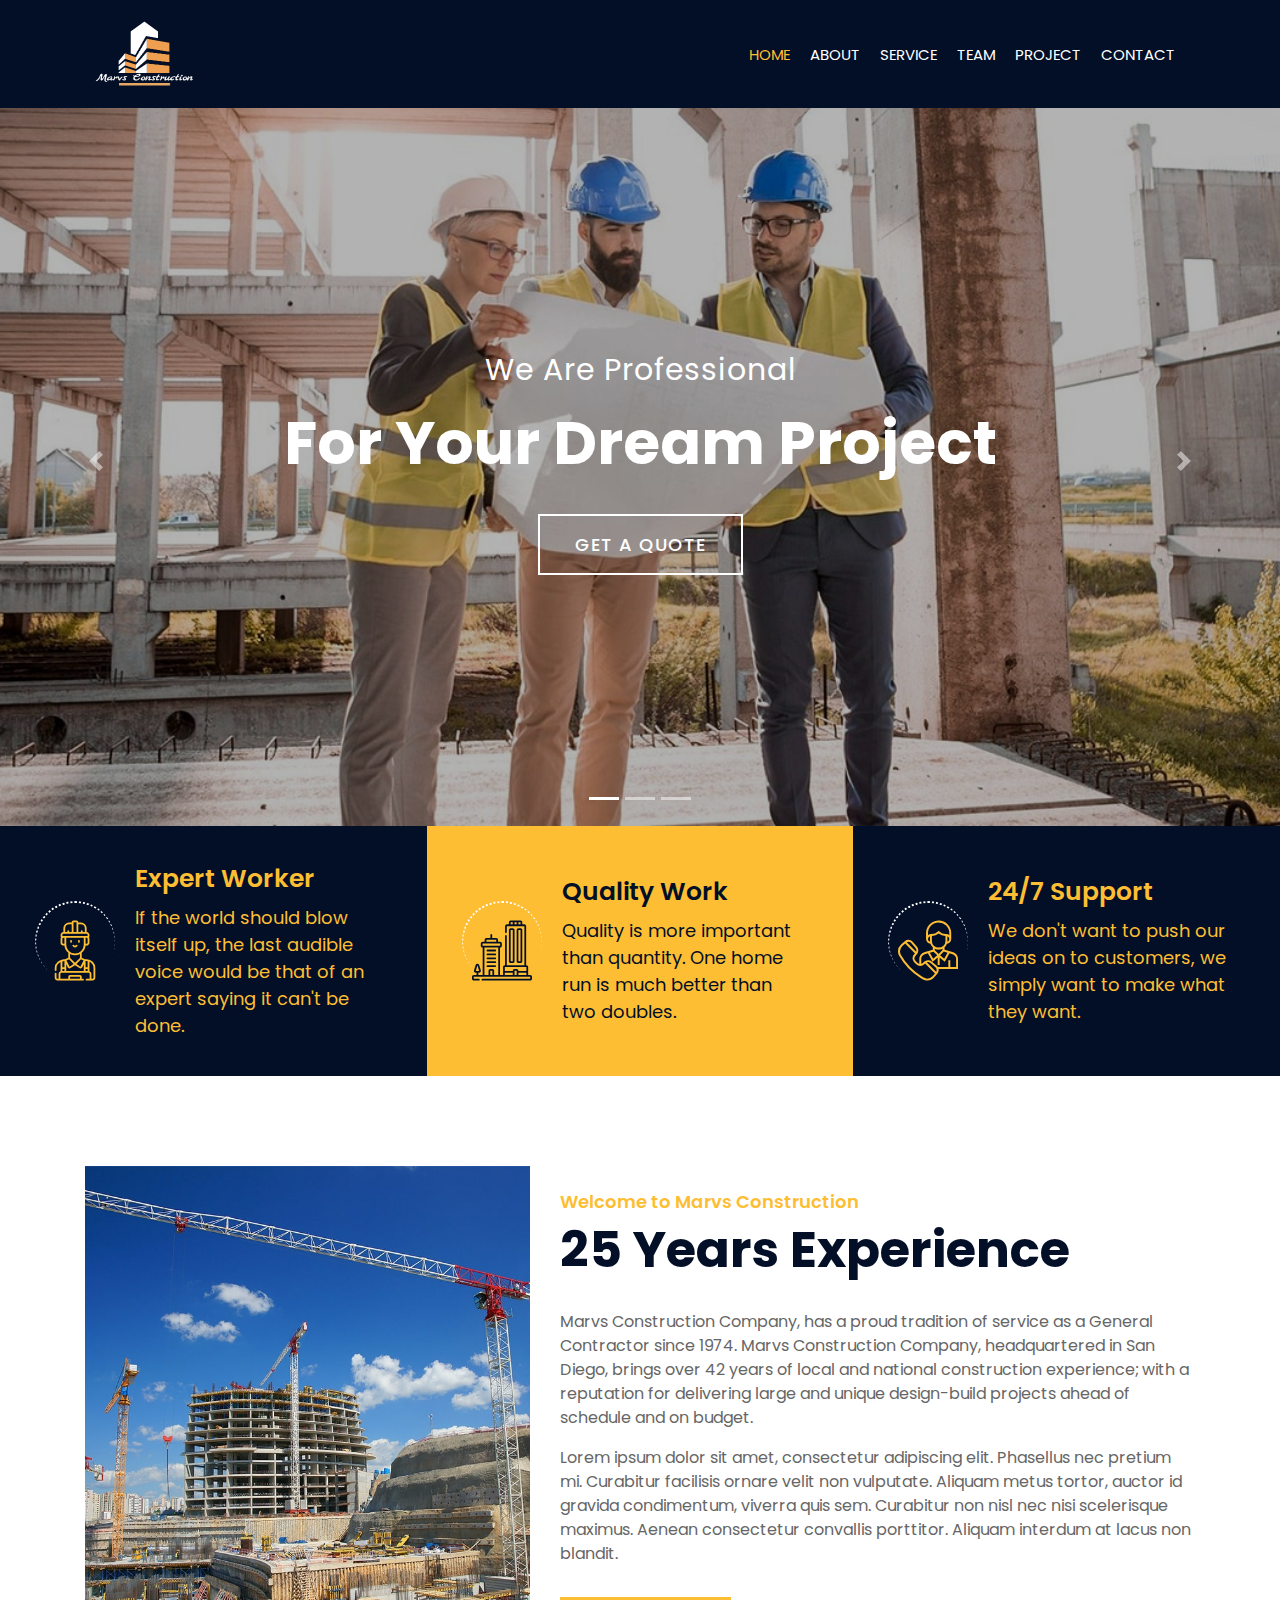
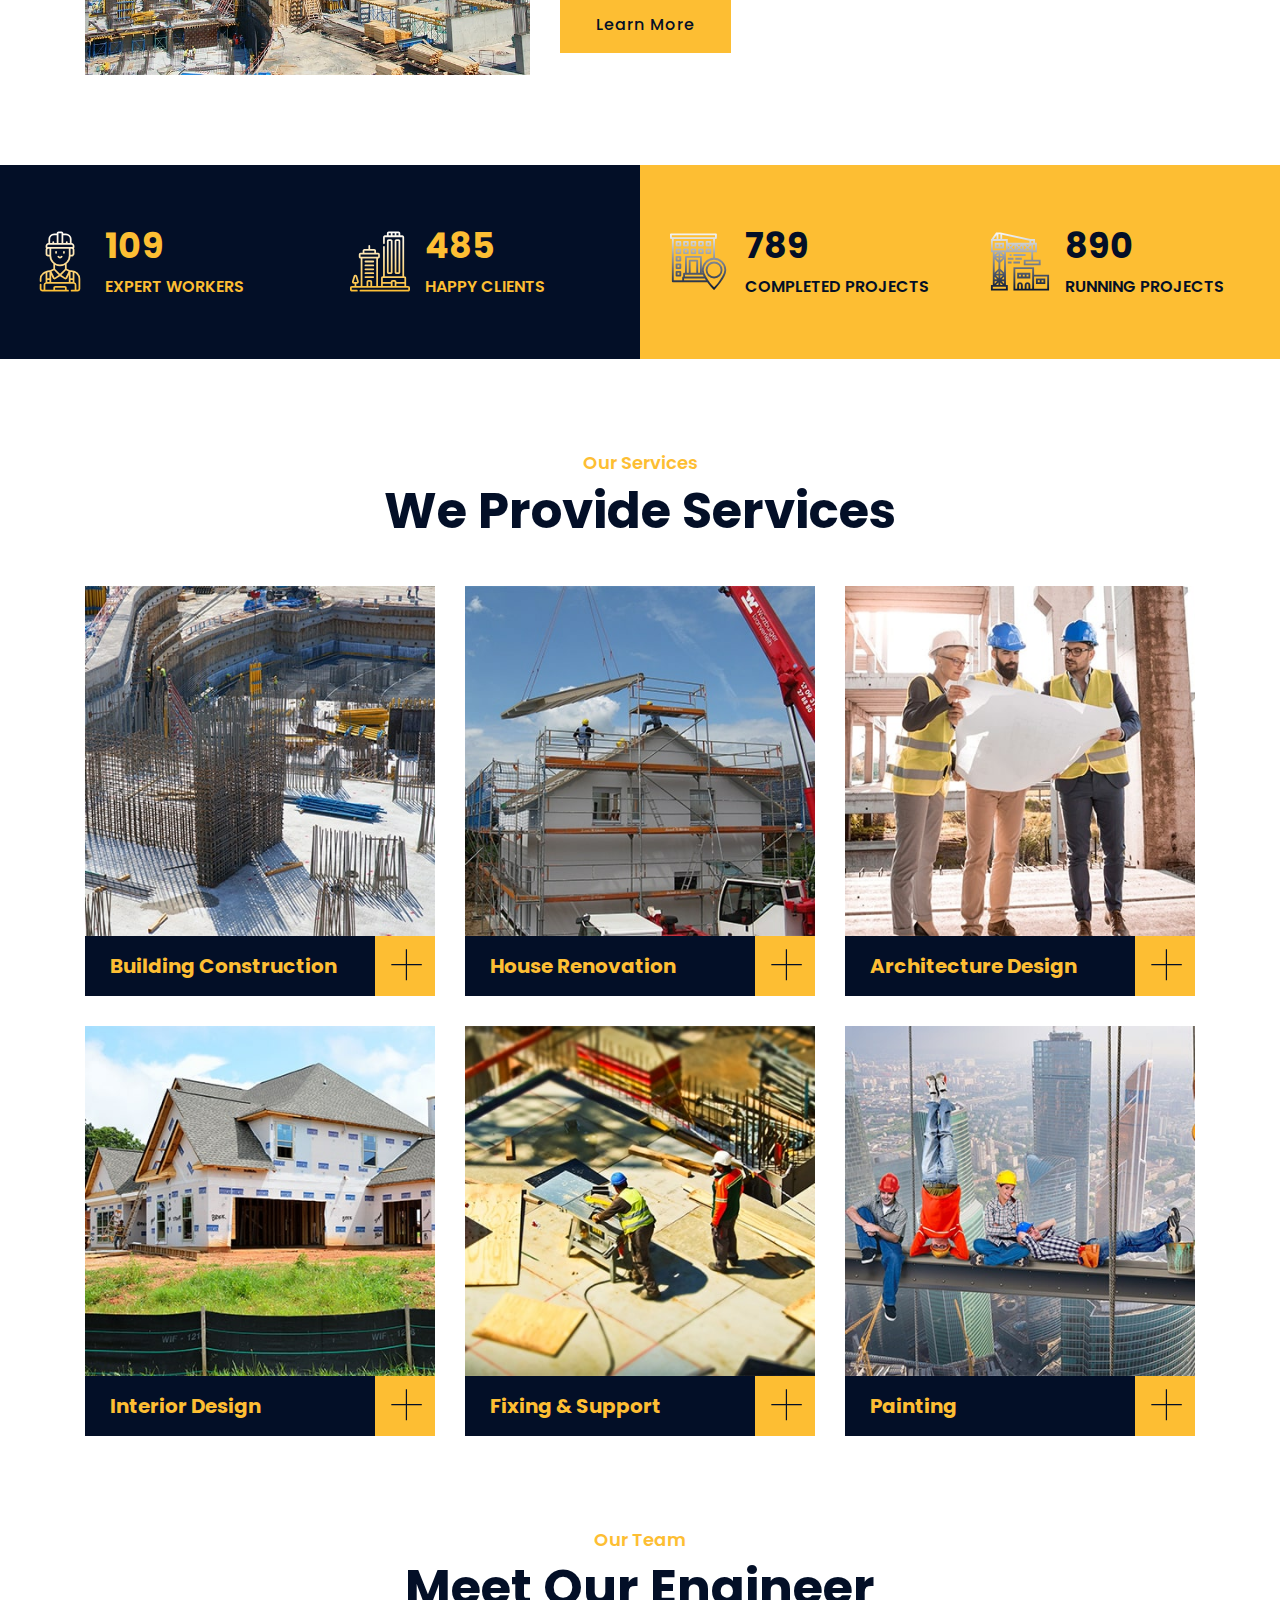
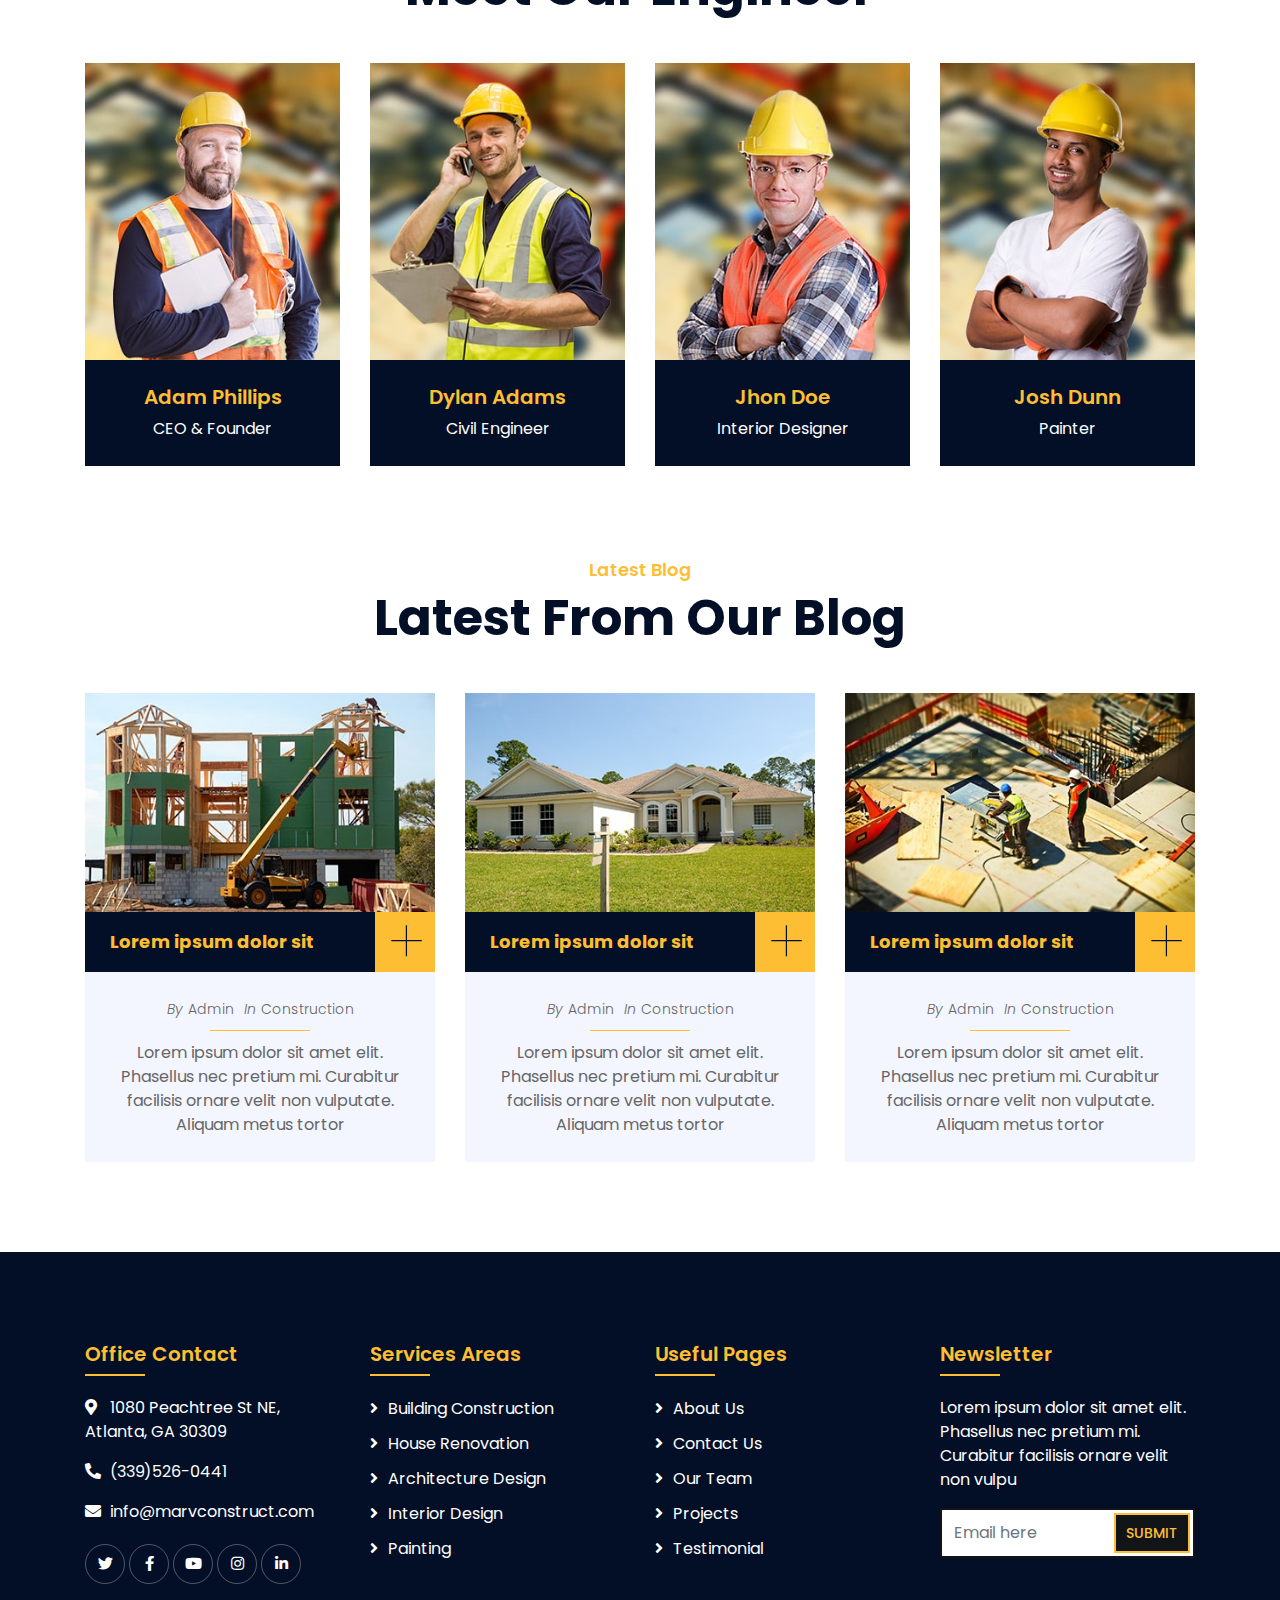
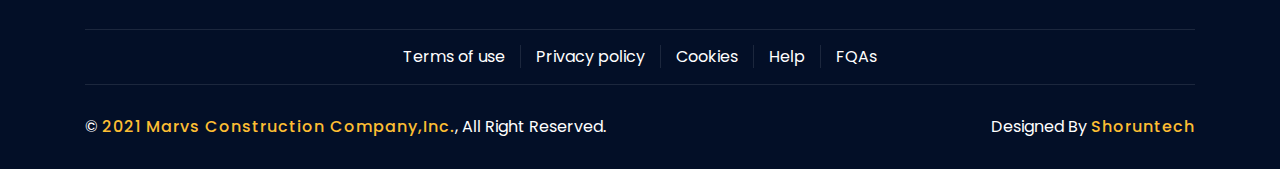
==== index.html @ 127105c5 "Update index.html" ====
<!DOCTYPE html>
<html lang="en">
    <head>
        <meta charset="utf-8">
        <title>Builderz - Construction </title>
        <meta content="width=device-width, initial-scale=1.0" name="viewport">
        <meta content="Construction Company Website Template" name="keywords">
        <meta content="Construction Company Website Template" name="description">

        <!-- Favicon -->
        <link href="img/favicon.ico" rel="icon">

        <!-- Google Font -->
        <link href="https://fonts.googleapis.com/css2?family=Poppins:wght@100;200;300;400;500;600;700;800;900&display=swap" rel="stylesheet">

        <!-- CSS Libraries -->
        <link href="https://stackpath.bootstrapcdn.com/bootstrap/4.4.1/css/bootstrap.min.css" rel="stylesheet">
        <link href="https://cdnjs.cloudflare.com/ajax/libs/font-awesome/5.10.0/css/all.min.css" rel="stylesheet">
        <link href="lib/flaticon/font/flaticon.css" rel="stylesheet"> 
        <link href="lib/animate/animate.min.css" rel="stylesheet">
        <link href="lib/owlcarousel/assets/owl.carousel.min.css" rel="stylesheet">
        <link href="lib/lightbox/css/lightbox.min.css" rel="stylesheet">
        <link href="lib/slick/slick.css" rel="stylesheet">
        <link href="lib/slick/slick-theme.css" rel="stylesheet">

        <!-- Template Stylesheet -->
        <link href="css/style.css" rel="stylesheet">
    </head>

    <body>
        <div class="wrapper">
            <!-- Top Bar Start -->
           
            <!-- Top Bar End -->

            <!-- Nav Bar Start -->
            <div class="nav-bar">
                <div class="container-fluid">
                    <nav class="navbar navbar-expand-lg bg-dark navbar-dark">
                        <div class="logo">
                            <a href="index.html">
                                
                                <img src="img/marv131.png" width="100" height="68" alt="Company logo" />
                            
                            </a>
                        </div>
                        <button type="button" class="navbar-toggler" data-toggle="collapse" data-target="#navbarCollapse">
                            <span class="navbar-toggler-icon"></span>
                        </button>

                        <div class="collapse navbar-collapse justify-content-between" id="navbarCollapse">
                            <div class="navbar-nav ml-auto">
                                <a href="index.html" class="nav-item nav-link active">Home</a>
                                <a href="about.html" class="nav-item nav-link">About</a>
                                <a href="service.html" class="nav-item nav-link">Service</a>
                                <a href="team.html" class="nav-item nav-link">Team</a>
                                <a href="portfolio.html" class="nav-item nav-link">Project</a>
                               
                                <a href="contact.html" class="nav-item nav-link">Contact</a>
                            </div>
                            
                        </div>
                    </nav>
                </div>
            </div>
            <!-- Nav Bar End -->

<br>
<br>
<br>
<br>
            <!-- Carousel Start -->
            <div id="carousel" class="carousel slide" data-ride="carousel">
                <ol class="carousel-indicators">
                    <li data-target="#carousel" data-slide-to="0" class="active"></li>
                    <li data-target="#carousel" data-slide-to="1"></li>
                    <li data-target="#carousel" data-slide-to="2"></li>
                </ol>
                <div class="carousel-inner">
                    <div class="carousel-item active">
                        <img src="img/carousel-1.jpg" alt="Carousel Image">
                        <div class="carousel-caption">
                            <p class="animated fadeInRight">We Are Professional</p>
                            <h1 class="animated fadeInLeft">For Your Dream Project</h1>
                            <a class="btn animated fadeInUp" href="https://htmlcodex.com/construction-company-website-template">Get A Quote</a>
                        </div>
                    </div>

                    <div class="carousel-item">
                        <img src="img/carousel-2.jpg" alt="Carousel Image">
                        <div class="carousel-caption">
                            <p class="animated fadeInRight">Professional Builder</p>
                            <h1 class="animated fadeInLeft">We Build Your Home</h1>
                            <a class="btn animated fadeInUp" href="https://htmlcodex.com/construction-company-website-template">Get A Quote</a>
                        </div>
                    </div>

                    <div class="carousel-item">
                        <img src="img/carousel-3.jpg" alt="Carousel Image">
                        <div class="carousel-caption">
                            <p class="animated fadeInRight">We Are Trusted</p>
                            <h1 class="animated fadeInLeft">For Your Dream Home</h1>
                            <a class="btn animated fadeInUp" href="https://htmlcodex.com/construction-company-website-template">Get A Quote</a>
                        </div>
                    </div>
                </div>

                <a class="carousel-control-prev" href="#carousel" role="button" data-slide="prev">
                    <span class="carousel-control-prev-icon" aria-hidden="true"></span>
                    <span class="sr-only">Previous</span>
                </a>
                <a class="carousel-control-next" href="#carousel" role="button" data-slide="next">
                    <span class="carousel-control-next-icon" aria-hidden="true"></span>
                    <span class="sr-only">Next</span>
                </a>
            </div>
            <!-- Carousel End -->


            <!-- Feature Start-->
            <div class="feature wow fadeInUp" data-wow-delay="0.1s">
                <div class="container-fluid">
                    <div class="row align-items-center">
                        <div class="col-lg-4 col-md-12">
                            <div class="feature-item">
                                <div class="feature-icon">
                                    <i class="flaticon-worker"></i>
                                </div>
                                <div class="feature-text">
                                    <h3>Expert Worker</h3>
                                    <p>If the world should blow itself up, the last audible voice would be that of an expert saying it can't be done.</p>
                                </div>
                            </div>
                        </div>
                        <div class="col-lg-4 col-md-12">
                            <div class="feature-item">
                                <div class="feature-icon">
                                    <i class="flaticon-building"></i>
                                </div>
                                <div class="feature-text">
                                    <h3>Quality Work</h3>
                                    <p>Quality is more important than quantity. One home run is much better than two doubles.</p>
                                </div>
                            </div>
                        </div>
                        <div class="col-lg-4 col-md-12">
                            <div class="feature-item">
                                <div class="feature-icon">
                                    <i class="flaticon-call"></i>
                                </div>
                                <div class="feature-text">
                                    <h3>24/7 Support</h3>
                                    <p>We don't want to push our ideas on to customers, we simply want to make what they want.</p>
                                </div>
                            </div>
                        </div>
                    </div>
                </div>
            </div>
            <!-- Feature End-->


            <!-- About Start -->
            <div class="about wow fadeInUp" data-wow-delay="0.1s">
                <div class="container">
                    <div class="row align-items-center">
                        <div class="col-lg-5 col-md-6">
                            <div class="about-img">
                                <img src="img/about.jpg" alt="Image">
                            </div>
                        </div>
                        <div class="col-lg-7 col-md-6">
                            <div class="section-header text-left">
                                <p>Welcome to Marvs Construction</p>
                                <h2>25 Years Experience</h2>
                            </div>
                            <div class="about-text">
                                <p>
                                    Marvs Construction Company, has a proud tradition of service as a General Contractor since 1974.
                                    Marvs Construction Company, headquartered in San Diego, brings over 42 years of local and national construction experience; 
                                    with a reputation for delivering large and unique design-build projects ahead of schedule and on budget. 
                                    
                                </p>
                                <p>
                                    Lorem ipsum dolor sit amet, consectetur adipiscing elit. Phasellus nec pretium mi. Curabitur facilisis ornare velit non vulputate. Aliquam metus tortor, auctor id gravida condimentum, viverra quis sem. Curabitur non nisl nec nisi scelerisque maximus. Aenean consectetur convallis porttitor. Aliquam interdum at lacus non blandit.
                                </p>
                                <a class="btn" href="">Learn More</a>
                            </div>
                        </div>
                    </div>
                </div>
            </div>
            <!-- About End -->


            <!-- Fact Start -->
            <div class="fact">
                <div class="container-fluid">
                    <div class="row counters">
                        <div class="col-md-6 fact-left wow slideInLeft">
                            <div class="row">
                                <div class="col-6">
                                    <div class="fact-icon">
                                        <i class="flaticon-worker"></i>
                                    </div>
                                    <div class="fact-text">
                                        <h2 data-toggle="counter-up">109</h2>
                                        <p>Expert Workers</p>
                                    </div>
                                </div>
                                <div class="col-6">
                                    <div class="fact-icon">
                                        <i class="flaticon-building"></i>
                                    </div>
                                    <div class="fact-text">
                                        <h2 data-toggle="counter-up">485</h2>
                                        <p>Happy Clients</p>
                                    </div>
                                </div>
                            </div>
                        </div>
                        <div class="col-md-6 fact-right wow slideInRight">
                            <div class="row">
                                <div class="col-6">
                                    <div class="fact-icon">
                                        <i class="flaticon-address"></i>
                                    </div>
                                    <div class="fact-text">
                                        <h2 data-toggle="counter-up">789</h2>
                                        <p>Completed Projects</p>
                                    </div>
                                </div>
                                <div class="col-6">
                                    <div class="fact-icon">
                                        <i class="flaticon-crane"></i>
                                    </div>
                                    <div class="fact-text">
                                        <h2 data-toggle="counter-up">890</h2>
                                        <p>Running Projects</p>
                                    </div>
                                </div>
                            </div>
                        </div>
                    </div>
                </div>
            </div>
            <!-- Fact End -->



            <!-- Service Start -->
            <div class="service">
                <div class="container">
                    <div class="section-header text-center">
                        <p>Our Services</p>
                        <h2>We Provide Services</h2>
                    </div>
                    <div class="row">
                        <div class="col-lg-4 col-md-6 wow fadeInUp" data-wow-delay="0.1s">
                            <div class="service-item">
                                <div class="service-img">
                                    <img src="img/service-1.jpg" alt="Image">
                                    <div class="service-overlay">
                                        <p>
                                            Every great building once begun as a building plan. That means, sitting in that building plan on the table is a mighty structure not yet seen. It is the same with dreams.
                                        </p>
                                    </div>
                                </div>
                                <div class="service-text">
                                    <h3>Building Construction</h3>
                                    <a class="btn" href="img/service-1.jpg" data-lightbox="service">+</a>
                                </div>
                            </div>
                        </div>
                        <div class="col-lg-4 col-md-6 wow fadeInUp" data-wow-delay="0.2s">
                            <div class="service-item">
                                <div class="service-img">
                                    <img src="img/service-2.jpg" alt="Image">
                                    <div class="service-overlay">
                                        <p>
                                            The care and maintenance you invest here will give a favorable impression for the level of maintenance in the rest of your home. A good rule of thumb: keep your yard as clean as if it was another room in your house.
                                        </p>
                                    </div>
                                </div>
                                <div class="service-text">
                                    <h3>House Renovation</h3>
                                    <a class="btn" href="img/service-2.jpg" data-lightbox="service">+</a>
                                </div>
                            </div>
                        </div>
                        <div class="col-lg-4 col-md-6 wow fadeInUp" data-wow-delay="0.3s">
                            <div class="service-item">
                                <div class="service-img">
                                    <img src="img/service-3.jpg" alt="Image">
                                    <div class="service-overlay">
                                        <p>
                                            The limits of architecture are its strength. Its inability to give form to a transient idea. Its inevitable tendency to stabilize, is the latent power of architecture.  
                                        </p>
                                    </div>
                                </div>
                                <div class="service-text">
                                    <h3>Architecture Design</h3>
                                    <a class="btn" href="img/service-3.jpg" data-lightbox="service">+</a>
                                </div>
                            </div>
                        </div>
                        <div class="col-lg-4 col-md-6 wow fadeInUp" data-wow-delay="0.4s">
                            <div class="service-item">
                                <div class="service-img">
                                    <img src="img/service-4.jpg" alt="Image">
                                    <div class="service-overlay">
                                        <p>
                                            For a house to be successful, the objects in it must communicate with one another, respond and balance one another 
                                        </p>
                                    </div>
                                </div>
                                <div class="service-text">
                                    <h3>Interior Design</h3>
                                    <a class="btn" href="img/service-4.jpg" data-lightbox="service">+</a>
                                </div>
                            </div>
                        </div>
                        <div class="col-lg-4 col-md-6 wow fadeInUp" data-wow-delay="0.5s">
                            <div class="service-item">
                                <div class="service-img">
                                    <img src="img/service-5.jpg" alt="Image">
                                    <div class="service-overlay">
                                        <p>
                                            You can dream, create, design, and build the most wonderful place in the world. But it requires people to make the dream a reality.  
                                        </p>
                                    </div>
                                </div>
                                <div class="service-text">
                                    <h3>Fixing & Support</h3>
                                    <a class="btn" href="img/service-5.jpg" data-lightbox="service">+</a>
                                </div>
                            </div>
                        </div>
                        <div class="col-lg-4 col-md-6 wow fadeInUp" data-wow-delay="0.6s">
                            <div class="service-item">
                                <div class="service-img">
                                    <img src="img/service-6.jpg" alt="Image">
                                    <div class="service-overlay">
                                        <p>
                                            Every now and then one paints a picture that seems to have opened a door and serves as a stepping stone to other things.
                                        </p>
                                    </div>
                                </div>
                                <div class="service-text">
                                    <h3>Painting</h3>
                                    <a class="btn" href="img/service-6.jpg" data-lightbox="service">+</a>
                                </div>
                            </div>
                        </div>
                    </div>
                </div>
            </div>
            <!-- Service End -->

           


            <!-- Team Start -->
            <div class="team">
                <div class="container">
                    <div class="section-header text-center">
                        <p>Our Team</p>
                        <h2>Meet Our Engineer</h2>
                    </div>
                    <div class="row">
                        <div class="col-lg-3 col-md-6 wow fadeInUp" data-wow-delay="0.1s">
                            <div class="team-item">
                                <div class="team-img">
                                    <img src="img/team-1.jpg" alt="Team Image">
                                </div>
                                <div class="team-text">
                                    <h2>Adam Phillips</h2>
                                    <p>CEO & Founder</p>
                                </div>
                               
                            </div>
                        </div>
                        <div class="col-lg-3 col-md-6 wow fadeInUp" data-wow-delay="0.2s">
                            <div class="team-item">
                                <div class="team-img">
                                    <img src="img/team-2.jpg" alt="Team Image">
                                </div>
                                <div class="team-text">
                                    <h2>Dylan Adams</h2>
                                    <p>Civil Engineer</p>
                                </div>
                               
                            </div>
                        </div>
                        <div class="col-lg-3 col-md-6 wow fadeInUp" data-wow-delay="0.3s">
                            <div class="team-item">
                                <div class="team-img">
                                    <img src="img/team-3.jpg" alt="Team Image">
                                </div>
                                <div class="team-text">
                                    <h2>Jhon Doe</h2>
                                    <p>Interior Designer</p>
                                </div>
                               
                            </div>
                        </div>
                        <div class="col-lg-3 col-md-6 wow fadeInUp" data-wow-delay="0.4s">
                            <div class="team-item">
                                <div class="team-img">
                                    <img src="img/team-4.jpg" alt="Team Image">
                                </div>
                                <div class="team-text">
                                    <h2>Josh Dunn</h2>
                                    <p>Painter</p>
                                </div>
                               
                            </div>
                        </div>
                    </div>
                </div>
            </div>
            <!-- Team End -->
            

           




            <!-- Blog Start -->
            <div class="blog">
                <div class="container">
                    <div class="section-header text-center">
                        <p>Latest Blog</p>
                        <h2>Latest From Our Blog</h2>
                    </div>
                    <div class="row">
                        <div class="col-lg-4 col-md-6 wow fadeInUp" data-wow-delay="0.2s">
                            <div class="blog-item">
                                <div class="blog-img">
                                    <img src="img/blog-1.jpg" alt="Image">
                                </div>
                                <div class="blog-title">
                                    <h3>Lorem ipsum dolor sit</h3>
                                    <a class="btn" href="">+</a>
                                </div>
                                <div class="blog-meta">
                                    <p>By<a href="">Admin</a></p>
                                    <p>In<a href="">Construction</a></p>
                                </div>
                                <div class="blog-text">
                                    <p>
                                        Lorem ipsum dolor sit amet elit. Phasellus nec pretium mi. Curabitur facilisis ornare velit non vulputate. Aliquam metus tortor
                                    </p>
                                </div>
                            </div>
                        </div>
                        <div class="col-lg-4 col-md-6 wow fadeInUp">
                            <div class="blog-item">
                                <div class="blog-img">
                                    <img src="img/blog-2.jpg" alt="Image">
                                </div>
                                <div class="blog-title">
                                    <h3>Lorem ipsum dolor sit</h3>
                                    <a class="btn" href="">+</a>
                                </div>
                                <div class="blog-meta">
                                    <p>By<a href="">Admin</a></p>
                                    <p>In<a href="">Construction</a></p>
                                </div>
                                <div class="blog-text">
                                    <p>
                                        Lorem ipsum dolor sit amet elit. Phasellus nec pretium mi. Curabitur facilisis ornare velit non vulputate. Aliquam metus tortor
                                    </p>
                                </div>
                            </div>
                        </div>
                        <div class="col-lg-4 col-md-6 wow fadeInUp" data-wow-delay="0.2s">
                            <div class="blog-item">
                                <div class="blog-img">
                                    <img src="img/blog-3.jpg" alt="Image">
                                </div>
                                <div class="blog-title">
                                    <h3>Lorem ipsum dolor sit</h3>
                                    <a class="btn" href="">+</a>
                                </div>
                                <div class="blog-meta">
                                    <p>By<a href="">Admin</a></p>
                                    <p>In<a href="">Construction</a></p>
                                </div>
                                <div class="blog-text">
                                    <p>
                                        Lorem ipsum dolor sit amet elit. Phasellus nec pretium mi. Curabitur facilisis ornare velit non vulputate. Aliquam metus tortor
                                    </p>
                                </div>
                            </div>
                        </div>
                    </div>
                </div>
            </div>
            <!-- Blog End -->


            <!-- Footer Start -->
            <div class="footer wow fadeIn" data-wow-delay="0.3s">
                <div class="container">
                    <div class="row">
                        <div class="col-md-6 col-lg-3">
                            <div class="footer-contact">
                                <h2>Office Contact</h2>
                                <p><i class="fa fa-map-marker-alt"></i>1080 Peachtree St NE, Atlanta, GA 30309</p>
                                <p><i class="fa fa-phone-alt"></i>(339)526-0441</p>
                                <p><i class="fa fa-envelope"></i>info@marvconstruct.com</p>
                                <div class="footer-social">
                                    <a href=""><i class="fab fa-twitter"></i></a>
                                    <a href=""><i class="fab fa-facebook-f"></i></a>
                                    <a href=""><i class="fab fa-youtube"></i></a>
                                    <a href=""><i class="fab fa-instagram"></i></a>
                                    <a href=""><i class="fab fa-linkedin-in"></i></a>
                                </div>
                            </div>
                        </div>
                        <div class="col-md-6 col-lg-3">
                            <div class="footer-link">
                                <h2>Services Areas</h2>
                                <a href="">Building Construction</a>
                                <a href="">House Renovation</a>
                                <a href="">Architecture Design</a>
                                <a href="">Interior Design</a>
                                <a href="">Painting</a>
                            </div>
                        </div>
                        <div class="col-md-6 col-lg-3">
                            <div class="footer-link">
                                <h2>Useful Pages</h2>
                                <a href="">About Us</a>
                                <a href="">Contact Us</a>
                                <a href="">Our Team</a>
                                <a href="">Projects</a>
                                <a href="">Testimonial</a>
                            </div>
                        </div>
                        <div class="col-md-6 col-lg-3">
                            <div class="newsletter">
                                <h2>Newsletter</h2>
                                <p>
                                    Lorem ipsum dolor sit amet elit. Phasellus nec pretium mi. Curabitur facilisis ornare velit non vulpu
                                </p>
                                <div class="form">
                                    <input class="form-control" placeholder="Email here">
                                    <button class="btn">Submit</button>
                                </div>
                            </div>
                        </div>
                    </div>
                </div>
                <div class="container footer-menu">
                    <div class="f-menu">
                        <a href="">Terms of use</a>
                        <a href="">Privacy policy</a>
                        <a href="">Cookies</a>
                        <a href="">Help</a>
                        <a href="">FQAs</a>
                    </div>
                </div>
                <div class="container copyright">
                    <div class="row">
                        <div class="col-md-6">
                            <p>&copy; <a href="#"> 2021 Marvs Construction Company,Inc.</a>, All Right Reserved.</p>
                        </div>
                        <div class="col-md-6">
                            <p>Designed By <a href="https://htmlcodex.com">Shoruntech</a></p>
                        </div>
                    </div>
                </div>
            </div>
            <!-- Footer End -->

            <a href="#" class="back-to-top"><i class="fa fa-chevron-up"></i></a>
        </div>

        <!-- JavaScript Libraries -->
        <script src="https://code.jquery.com/jquery-3.4.1.min.js"></script>
        <script src="https://stackpath.bootstrapcdn.com/bootstrap/4.4.1/js/bootstrap.bundle.min.js"></script>
        <script src="lib/easing/easing.min.js"></script>
        <script src="lib/wow/wow.min.js"></script>
        <script src="lib/owlcarousel/owl.carousel.min.js"></script>
        <script src="lib/isotope/isotope.pkgd.min.js"></script>
        <script src="lib/lightbox/js/lightbox.min.js"></script>
        <script src="lib/waypoints/waypoints.min.js"></script>
        <script src="lib/counterup/counterup.min.js"></script>
        <script src="lib/slick/slick.min.js"></script>

        <!-- Template Javascript -->
        <script src="js/main.js"></script>
    </body>
</html>
---- lib/flaticon/font/flaticon.css ----
/*
  	Flaticon icon font: Flaticon
  	Creation date: 23/08/2020 07:24
  	*/

@font-face {
  font-family: "Flaticon";
  src: url("./Flaticon.eot");
  src: url("./Flaticon.eot?#iefix") format("embedded-opentype"),
       url("./Flaticon.woff2") format("woff2"),
       url("./Flaticon.woff") format("woff"),
       url("./Flaticon.ttf") format("truetype"),
       url("./Flaticon.svg#Flaticon") format("svg");
  font-weight: normal;
  font-style: normal;
}

@media screen and (-webkit-min-device-pixel-ratio:0) {
  @font-face {
    font-family: "Flaticon";
    src: url("./Flaticon.svg#Flaticon") format("svg");
  }
}

[class^="flaticon-"]:before, [class*=" flaticon-"]:before,
[class^="flaticon-"]:after, [class*=" flaticon-"]:after {   
  font-family: Flaticon;
        font-size: 20px;
font-style: normal;
margin-left: 20px;
}

.flaticon-concrete:before { content: "\f100"; }
.flaticon-worker:before { content: "\f101"; }
.flaticon-measure:before { content: "\f102"; }
.flaticon-building:before { content: "\f103"; }
.flaticon-brush:before { content: "\f104"; }
.flaticon-crane:before { content: "\f105"; }
.flaticon-call:before { content: "\f106"; }
.flaticon-calendar:before { content: "\f107"; }
.flaticon-send-mail:before { content: "\f108"; }
.flaticon-address:before { content: "\f109"; }
---- css/style.css ----
/*******************************/
/********* General CSS *********/
/*******************************/
body {
    color: #666666;
    background: #dddddd;
    font-family: 'Poppins', sans-serif;
    font-weight: 400;
}

h1,
h2, 
h3, 
h4,
h5, 
h6 {
    color: #030f27;
}

a {
    color: #666666;
    transition: .3s;
}

a:hover,
a:active,
a:focus {
    color: #fdbe33;
    outline: none;
    text-decoration: none;
}

.btn:focus {
    box-shadow: none;
}

.wrapper {
    position: relative;
    width: 100%;
    max-width: 1366px;
    margin: 0 auto;
    background: #ffffff;
}

.back-to-top {
    position: fixed;
    display: none;
    background: #fdbe33;
    color: #121518;
    width: 44px;
    height: 44px;
    text-align: center;
    line-height: 1;
    font-size: 22px;
    right: 15px;
    bottom: 15px;
    transition: background 0.5s;
    z-index: 9;
}

.back-to-top:hover {
    color: #fdbe33;
    background: #121518;
}

.back-to-top i {
    padding-top: 10px;
}

.btn {
    transition: .3s;
}


/**********************************/
/********** Top Bar CSS ***********/
/**********************************/
.top-bar {
    position: relative;
    height: 90px;
    background: #ffffff;
}

.top-bar .logo {
    padding: 15px 0;
    text-align: left;
    overflow: hidden;
}

.top-bar .logo h1 {
    margin: 0;
    color: #030f27;
    font-size: 60px;
    line-height: 60px;
    font-weight: 700;
}

.top-bar .logo img {
    max-width: 100%;
    max-height: 60px;
}

.top-bar .top-bar-item {
    display: flex;
    align-items: center;
    justify-content: flex-end;
}

.top-bar .top-bar-icon {
    width: 40px;
    display: flex;
    align-items: center;
    justify-content: center;
}

.top-bar .top-bar-icon [class^="flaticon-"]::before {
    margin: 0;
    color: #030f27;
    font-size: 40px;
}

.top-bar .top-bar-text {
    padding-left: 15px;
}

.top-bar .top-bar-text h3 {
    margin: 0 0 5px 0;
    color: #030f27;
    font-size: 16px;
    font-weight: 400;
}

.top-bar .top-bar-text p {
    margin: 0;
    color: #030f27;
    font-size: 13px;
    font-weight: 400;
}

@media (min-width: 992px) {
    .top-bar {
        padding: 0 60px;
    }
}

@media (max-width: 991.98px) {
    .top-bar .logo {
        text-align: center;
    }
}


/**********************************/
/*********** Nav Bar CSS **********/
/**********************************/
.nav-bar {
    top: 0;
	z-index: 500;
	width: 100%;
	position: fixed;
	z-index: 99999;
    background: #030f27;
    transition: .3s;
}

.nav-bar .container-fluid {
    padding: 0;
}

.nav-bar.nav-sticky {
    position: fixed;
    top: 0;
    width: 100%;
    max-width: 1366px;
    box-shadow: 0 2px 5px rgba(0, 0, 0, .3);
    z-index: 999;
}

.nav-bar .navbar {
    height: 100%;
    background: #030f27 !important;
    
}

.navbar-dark .navbar-nav .nav-link,
.navbar-dark .navbar-nav .nav-link:focus,
.navbar-dark .navbar-nav .nav-link:hover,
.navbar-dark .navbar-nav .nav-link.active {
    padding: 10px 10px 8px 10px;
    color: #ffffff;
}

.navbar-dark .navbar-nav .nav-link:hover,
.navbar-dark .navbar-nav .nav-link.active {
    color: #fdbe33;
    transition: none;
}

.nav-bar .dropdown-menu {
    margin-top: 0;
    border: 0;
    border-radius: 0;
    background: #f8f9fa;
}

.nav-bar .btn {
    color: #ffffff;
    border: 2px solid #ffffff;
    border-radius: 0;
}

.nav-bar .btn:hover {
    color: #030f27;
    background: #fdbe33;
    border-color: #fdbe33;
}

@media (min-width: 992px) {
    .nav-bar {
        padding: 0 75px;
    }
    
    .nav-bar.nav-sticky {
        padding: 0;
    }
    
    .nav-bar .navbar {
        padding: 20px;
    }
    
    .nav-bar .navbar-brand {
        display: none;
    }
    
    .nav-bar a.nav-link {
        padding: 8px 15px;
        font-size: 15px;
        text-transform: uppercase;
    }
}

@media (max-width: 991.98px) {
    .nav-bar .navbar {
        padding: 15px;
    }
    
    .nav-bar a.nav-link {
        padding: 5px;
    }
    
    .nav-bar .dropdown-menu {
        box-shadow: none;
    }
    
    .nav-bar .btn {
        display: none;
    }
}


/*******************************/
/******** Carousel CSS *********/
/*******************************/
.carousel {
    position: relative;
    width: 100%;
    height: calc(100vh - 170px);
    min-height: 400px;
    margin: 0 auto;
    text-align: center;
    overflow: hidden;
}

.carousel .carousel-inner,
.carousel .carousel-item {
    position: relative;
    width: 100%;
    height: 100%;
}

.carousel .carousel-item img {
    width: 100%;
    height: 100%;
    object-fit: cover;
}

.carousel .carousel-item::after {
    position: absolute;
    content: "";
    width: 100%;
    height: 100%;
    top: 0;
    left: 0;
    background: rgba(0, 0, 0, .3);
    z-index: 1;
}

.carousel .carousel-caption {
    position: absolute;
    top: 0;
    bottom: 0;
    display: flex;
    align-items: center;
    justify-content: center;
    flex-direction: column;
    height: calc(100vh - 170px);
    min-height: 400px;
}

.carousel .carousel-caption p {
    color: #ffffff;
    font-size: 30px;
    margin-bottom: 15px;
    letter-spacing: 1px;
}

.carousel .carousel-caption h1 {
    color: #ffffff;
    font-size: 60px;
    font-weight: 700;
    margin-bottom: 35px;
}

.carousel .carousel-caption .btn {
    padding: 15px 35px;
    font-size: 18px;
    font-weight: 500;
    letter-spacing: 1px;
    text-transform: uppercase;
    color: #ffffff;
    background: transparent;
    border: 2px solid #ffffff;
    border-radius: 0;
    transition: .3s;
}

.carousel .carousel-caption .btn:hover {
    color: #030f27;
    background: #fdbe33;
    border-color: #fdbe33;
}

@media (max-width: 767.98px) {
    .carousel .carousel-caption h1 {
        font-size: 40px;
        font-weight: 700;
    }
    
    .carousel .carousel-caption p {
        font-size: 20px;
    }
    
    .carousel .carousel-caption .btn {
        padding: 12px 30px;
        font-size: 18px;
        font-weight: 500;
        letter-spacing: 0;
    }
}

@media (max-width: 575.98px) {
    .carousel .carousel-caption h1 {
        font-size: 30px;
        font-weight: 500;
    }
    
    .carousel .carousel-caption p {
        font-size: 16px;
    }
    
    .carousel .carousel-caption .btn {
        padding: 10px 25px;
        font-size: 16px;
        font-weight: 400;
        letter-spacing: 0;
    }
}

.carousel .animated {
    -webkit-animation-duration: 1.5s;
    animation-duration: 1.5s;
}


/*******************************/
/******* Page Header CSS *******/
/*******************************/
.page-header {
    position: relative;
    margin-bottom: 45px;
    padding: 90px 0;
    text-align: center;
    background: #fdbe33;
}

.page-header h2 {
    position: relative;
    color: #030f27;
    font-size: 60px;
    font-weight: 700;
    margin-bottom: 20px;
    padding-bottom: 5px;
}

.page-header h2::after {
    position: absolute;
    content: "";
    width: 100px;
    height: 2px;
    left: calc(50% - 50px);
    bottom: 0;
    background: #030f27;
}

.page-header a {
    position: relative;
    padding: 0 12px;
    font-size: 22px;
    color: #030f27;
}

.page-header a:hover {
    color: #ffffff;
}

.page-header a::after {
    position: absolute;
    content: "/";
    width: 8px;
    height: 8px;
    top: -2px;
    right: -7px;
    text-align: center;
    color: #121518;
}

.page-header a:last-child::after {
    display: none;
}

@media (max-width: 991.98px) {
    .page-header {
        padding: 60px 0;
    }
    
    .page-header h2 {
        font-size: 45px;
    }
    
    .page-header a {
        font-size: 20px;
    }
}

@media (max-width: 767.98px) {
    .page-header {
        padding: 45px 0;
    }
    
    .page-header h2 {
        font-size: 35px;
    }
    
    .page-header a {
        font-size: 18px;
    }
}


/*******************************/
/******* Section Header ********/
/*******************************/
.section-header {
    position: relative;
    width: 100%;
    margin-bottom: 45px;
}

.section-header p {
    color: #fdbe33;
    font-size: 18px;
    font-weight: 600;
    margin-bottom: 5px;
}

.section-header h2 {
    margin: 0;
    position: relative;
    font-size: 50px;
    font-weight: 700;
}

@media (max-width: 767.98px) {
    .section-header h2 {
        font-size: 30px;
    }
}


/*******************************/
/********* Feature CSS *********/
/*******************************/
.feature {
    position: relative;
    margin-bottom: 45px;
}

.feature .col-md-12 {
    background: #030f27;
}
    
.feature .col-md-12:nth-child(2n) {
    color: #030f27;
    background: #fdbe33;
}

.feature .feature-item {
    min-height: 250px;
    padding: 30px;
    display: flex;
    align-items: center;
    justify-content: flex-start;
}

.feature .feature-icon {
    position: relative;
    width: 60px;
    display: flex;
    align-items: center;
    justify-content: center;
}

.feature .feature-icon::before {
    position: absolute;
    content: "";
    width: 80px;
    height: 80px;
    top: -20px;
    left: -10px;
    border: 2px dotted #ffffff;
    border-radius: 60px;
    z-index: 1;
}

.feature .feature-icon::after {
    position: absolute;
    content: "";
    width: 79px;
    height: 79px;
    top: -18px;
    left: -9px;
    background: #030f27;
    border-radius: 60px;
    z-index: 2;
}

.feature .col-md-12:nth-child(2n) .feature-icon::after {
    background: #fdbe33;
}

.feature .feature-icon [class^="flaticon-"]::before {
    position: relative;
    margin: 0;
    color: #fdbe33;
    font-size: 60px;
    line-height: 60px;
    z-index: 3;
}

.feature .feature-text {
    padding-left: 30px;
}

.feature .feature-text h3 {
    margin: 0 0 10px 0;
    color: #fdbe33;
    font-size: 25px;
    font-weight: 600;
}

.feature .feature-text p {
    margin: 0;
    color: #fdbe33;
    font-size: 18px;
    font-weight: 400;
}

.feature .col-md-12:nth-child(2n) [class^="flaticon-"]::before,
.feature .col-md-12:nth-child(2n) h3,
.feature .col-md-12:nth-child(2n) p {
    color: #030f27;
}


/*******************************/
/********** About CSS **********/
/*******************************/
.about {
    position: relative;
    width: 100%;
    padding: 45px 0;
}

.about .section-header {
    margin-bottom: 30px;
}

.about .about-img {
    position: relative;
    height: 100%;
}

.about .about-img img {
    width: 100%;
    height: 100%;
    object-fit: cover;
}

.about .about-text p {
    font-size: 16px;
}

.about .about-text a.btn {
    position: relative;
    margin-top: 15px;
    padding: 15px 35px;
    font-size: 16px;
    font-weight: 500;
    letter-spacing: 1px;
    color: #030f27;
    border-radius: 0;
    background: #fdbe33;
    transition: .3s;
}

.about .about-text a.btn:hover {
    color: #fdbe33;
    background: #030f27;
}

@media (max-width: 767.98px) {
    .about .about-img {
        margin-bottom: 30px;
        height: auto;
    }
}


/*******************************/
/********** Fact CSS ***********/
/*******************************/
.fact {
    position: relative;
    width: 100%;
    padding: 45px 0;
}

.fact .col-6 {
    display: flex;
    align-items: flex-start;
}

.fact .fact-icon {
    position: relative;
    margin: 7px 15px 0 15px;
    width: 60px;
    display: flex;
    align-items: center;
    justify-content: center;
}

.fact .fact-icon [class^="flaticon-"]::before {
    margin: 0;
    font-size: 60px;
    line-height: 60px;
    background-image: linear-gradient(#ffffff, #fdbe33);
    -webkit-background-clip: text;
    -webkit-text-fill-color: transparent;
}

.fact .fact-right .fact-icon [class^="flaticon-"]::before {
    background-image: linear-gradient(#ffffff, #030f27);
}

.fact .fact-left,
.fact .fact-right {
    padding-top: 60px;
    padding-bottom: 60px;
}

.fact .fact-text h2 {
    font-size: 35px;
    font-weight: 700;
}

.fact .fact-text p {
    margin: 0;
    font-size: 16px;
    font-weight: 600;
    text-transform: uppercase;
}

.fact .fact-left {
    color: #fdbe33;
    background: #030f27;
}

.fact .fact-right {
    color: #030f27;
    background: #fdbe33;
}

.fact .fact-left h2 {
    color: #fdbe33;
}


/*******************************/
/********* Service CSS *********/
/*******************************/
.service {
    position: relative;
    width: 100%;
    padding: 45px 0 15px 0;
}

.service .service-item {
    position: relative;
    width: 100%;
    text-align: center;
    margin-bottom: 30px;
}

.service .service-img {
    position: relative;
    overflow: hidden;
}

.service .service-img img {
    width: 100%;
}

.service .service-overlay {
    position: absolute;
    width: 100%;
    height: 100%;
    top: 0;
    left: 0;
    padding: 30px;
    display: flex;
    align-items: center;
    justify-content: center;
    background: rgba(3, 15, 39, .7);
    transition: .5s;
    opacity: 0;
}

.service .service-item:hover .service-overlay {
    opacity: 1;
}

.service .service-overlay p {
    margin: 0;
    color: #ffffff;
}

.service .service-text {
    display: flex;
    align-items: center;
    height: 60px;
    background: #030f27;
    overflow: hidden;
    white-space: nowrap;
    text-overflow: ellipsis;
}

.service .service-text h3 {
    margin: 0;
    padding: 0 15px 0 25px;
    width: calc(100% - 60px);
    font-size: 20px;
    font-weight: 700;
    color: #fdbe33;
    text-align: left;
    overflow: hidden;
    white-space: nowrap;
    text-overflow: ellipsis;
}

.service .service-item a.btn {
    width: 60px;
    height: 60px;
    padding: 3px 0 0 3px;
    display: flex;
    align-items: center;
    justify-content: center;
    font-size: 60px;
    line-height: 60px;
    font-weight: 100;
    color: #030f27;
    background: #fdbe33;
    border-radius: 0;
    transition: .3s;
}

.service .service-item:hover a.btn {
    color: #ffffff;
}


/*******************************/
/********** Video CSS **********/
/*******************************/
.video {
    position: relative;
    margin: 45px 0;
    height: 100%;
    min-height: 500px;
    background: linear-gradient(rgba(3, 15, 39, .9), rgba(3, 15, 39, .9)), url(../img/carousel-1.jpg);
    background-attachment: fixed;
    background-position: center;
    background-repeat: no-repeat;
    background-size: cover;
}

.video .btn-play {
    position: absolute;
    z-index: 1;
    top: 50%;
    left: 50%;
    transform: translateX(-50%) translateY(-50%);
    box-sizing: content-box;
    display: block;
    width: 32px;
    height: 44px;
    border-radius: 50%;
    border: none;
    outline: none;
    padding: 18px 20px 18px 28px;
}

.video .btn-play:before {
    content: "";
    position: absolute;
    z-index: 0;
    left: 50%;
    top: 50%;
    transform: translateX(-50%) translateY(-50%);
    display: block;
    width: 100px;
    height: 100px;
    background: #fdbe33;
    border-radius: 50%;
    animation: pulse-border 1500ms ease-out infinite;
}

.video .btn-play:after {
    content: "";
    position: absolute;
    z-index: 1;
    left: 50%;
    top: 50%;
    transform: translateX(-50%) translateY(-50%);
    display: block;
    width: 100px;
    height: 100px;
    background: #fdbe33;
    border-radius: 50%;
    transition: all 200ms;
}

.video .btn-play:hover:after {
    background-color: darken(#fdbe33, 10%);
}

.video .btn-play img {
    position: relative;
    z-index: 3;
    max-width: 100%;
    width: auto;
    height: auto;
}

.video .btn-play span {
    display: block;
    position: relative;
    z-index: 3;
    width: 0;
    height: 0;
    border-left: 32px solid #030f27;
    border-top: 22px solid transparent;
    border-bottom: 22px solid transparent;
}

@keyframes pulse-border {
  0% {
    transform: translateX(-50%) translateY(-50%) translateZ(0) scale(1);
    opacity: 1;
  }
  100% {
    transform: translateX(-50%) translateY(-50%) translateZ(0) scale(1.5);
    opacity: 0;
  }
}

#videoModal .modal-dialog {
    position: relative;
    max-width: 800px;
    margin: 60px auto 0 auto;
}

#videoModal .modal-body {
    position: relative;
    padding: 0px;
}

#videoModal .close {
    position: absolute;
    width: 30px;
    height: 30px;
    right: 0px;
    top: -30px;
    z-index: 999;
    font-size: 30px;
    font-weight: normal;
    color: #ffffff;
    background: #000000;
    opacity: 1;
}


/*******************************/
/*********** Team CSS **********/
/*******************************/
.team {
    position: relative;
    width: 100%;
    padding: 45px 0 15px 0;
}

.team .team-item {
    position: relative;
    margin-bottom: 30px;
    overflow: hidden;
}

.team .team-img {
    position: relative;
}

.team .team-img img {
    width: 100%;
}

.team .team-text {
    position: relative;
    padding: 25px 15px;
    text-align: center;
    background: #030f27;
    transition: .5s;
}

.team .team-text h2 {
    font-size: 20px;
    font-weight: 600;
    color: #fdbe33;
    transition: .5s;
}

.team .team-text p {
    margin: 0;
    color: #ffffff;
}

.team .team-item:hover .team-text {
    background: #fdbe33;
}

.team .team-item:hover .team-text h2 {
    color: #030f27;
    letter-spacing: 1px;
}

.team .team-social {
    position: absolute;
    width: 100px;
    top: 0;
    left: -50px;
    display: flex;
    flex-direction: column;
    font-size: 0;
}

.team .team-social a {
    position: relative;
    left: 0;
    width: 50px;
    height: 50px;
    display: flex;
    align-items: center;
    justify-content: center;
    font-size: 18px;
    color: #ffffff;
}

.team .team-item:hover .team-social a:first-child {
    background: #00acee;
    left: 50px;
    transition: .3s 0s;
}

.team .team-item:hover .team-social a:nth-child(2) {
    background: #3b5998;
    left: 50px;
    transition: .3s .1s;
}

.team .team-item:hover .team-social a:nth-child(3) {
    background: #0e76a8;
    left: 50px;
    transition: .3s .2s;
}

.team .team-item:hover .team-social a:nth-child(4) {
    background: #3f729b;
    left: 50px;
    transition: .3s .3s;
}


/*******************************/
/*********** FAQs CSS **********/
/*******************************/
.faqs {
    position: relative;
    width: 100%;
    padding: 45px 0;
}

.faqs .row {
    position: relative;
}

.faqs .row::after {
    position: absolute;
    content: "";
    width: 1px;
    height: 100%;
    top: 0;
    left: calc(50% - .5px);
    background: #fdbe33;
}

.faqs #accordion-1 {
    padding-right: 15px;
}

.faqs #accordion-2 {
    padding-left: 15px;
}

@media(max-width: 767.98px) {
    .faqs .row::after {
        display: none;
    }
    
    .faqs #accordion-1,
    .faqs #accordion-2 {
        padding: 0;
    }
    
    .faqs #accordion-2 {
        padding-top: 15px;
    }
}

.faqs .card {
    margin-bottom: 15px;
    border: none;
    border-radius: 0;
}

.faqs .card:last-child {
    margin-bottom: 0;
}

.faqs .card-header {
    padding: 0;
    border: none;
    background: #ffffff;
}

.faqs .card-header a {
    display: block;
    padding: 10px 25px;
    width: 100%;
    color: #121518;
    font-size: 16px;
    line-height: 40px;
    border: 1px solid rgba(0, 0, 0, .1);
    transition: .5s;
}

.faqs .card-header [data-toggle="collapse"][aria-expanded="true"] {
    background: #fdbe33;
}

.faqs .card-header [data-toggle="collapse"]:after {
    font-family: 'font Awesome 5 Free';
    content: "\f067";
    float: right;
    color: #fdbe33;
    font-size: 12px;
    font-weight: 900;
    transition: .5s;
}

.faqs .card-header [data-toggle="collapse"][aria-expanded="true"]:after {
    font-family: 'font Awesome 5 Free';
    content: "\f068";
    float: right;
    color: #030f27;
    font-size: 12px;
    font-weight: 900;
    transition: .5s;
}

.faqs .card-body {
    padding: 20px 25px;
    font-size: 16px;
    background: #ffffff;
    border: 1px solid rgba(0, 0, 0, .1);
    border-top: none;
}


/*******************************/
/******* Testimonial CSS *******/
/*******************************/
.testimonial {
    position: relative;
    margin: 45px 0;
    padding: 90px 0;
    text-align: center;
    background: linear-gradient(rgba(3, 15, 39, .9), rgba(3, 15, 39, .9)), url(../img/carousel-1.jpg);
    background-attachment: fixed;
    background-position: center;
    background-repeat: no-repeat;
    background-size: cover;
}

.testimonial .container {
    max-width: 760px;
}

.about-page .testimonial {
    padding-bottom: 90px;
}

.testimonial .testimonial-slider-nav {
    position: relative;
    width: 300px;
    margin: 0 auto;
}

.testimonial .testimonial-slider-nav .slick-slide {
    position: relative;
    opacity: 0;
    transition: .5s;
}

.testimonial .testimonial-slider-nav .slick-active {
    opacity: 1;
    transform: scale(1.3);
}

.testimonial .testimonial-slider-nav .slick-center {
    transform: scale(1.8);
    z-index: 1;
}

.testimonial .testimonial-slider-nav .slick-slide img {
    position: relative;
    display: block;
    margin-top: 37px;
    width: 100%;
    height: auto;
    border-radius: 100px;
}

.testimonial .testimonial-slider {
    position: relative;
    margin-top: 15px;
    padding-top: 50px;
}

.testimonial .testimonial-slider::before {
    position: absolute;
    content: "";
    width: 60px;
    height: 50px;
    top: 0;
    left: calc(50% - 30px);
    background: url(../img/quote.png) top center no-repeat;
}

.testimonial .testimonial-slider h3 {
    color: #fdbe33;
    font-size: 22px;
    font-weight: 700;
}

.testimonial .testimonial-slider h4 {
    font-size: 14px;
    font-weight: 300;
    color: #ffffff;
    font-style: italic;
    margin-bottom: 10px;
}

.testimonial .testimonial-slider p {
    color: #ffffff;
    font-size: 16px;
    font-weight: 300;
    margin: 0;
}


/*******************************/
/*********** Blog CSS **********/
/*******************************/
.blog {
    position: relative;
    width: 100%;
    padding: 45px 0 15px 0;
}

.blog .blog-item {
    position: relative;
    width: 100%;
    text-align: center;
    margin-bottom: 30px;
}

.blog .blog-img {
    position: relative;
    overflow: hidden;
}

.blog .blog-img img {
    width: 100%;
}

.blog .blog-title {
    display: flex;
    align-items: center;
    height: 60px;
    background: #030f27;
    overflow: hidden;
    white-space: nowrap;
    text-overflow: ellipsis;
}

.blog .blog-title h3 {
    margin: 0;
    padding: 0 15px 0 25px;
    width: calc(100% - 60px);
    font-size: 18px;
    font-weight: 700;
    color: #fdbe33;
    text-align: left;
    overflow: hidden;
    white-space: nowrap;
    text-overflow: ellipsis;
}

.blog .blog-title a.btn {
    width: 60px;
    height: 60px;
    padding: 3px 0 0 3px;
    display: flex;
    align-items: center;
    justify-content: center;
    font-size: 60px;
    line-height: 60px;
    font-weight: 100;
    color: #030f27;
    background: #fdbe33;
    border-radius: 0;
    transition: .3s;
}

.blog .blog-item:hover a.btn {
    color: #ffffff;
}

.blog .blog-meta {
    position: relative;
    padding: 25px 0 10px 0;
    background: #f3f6ff;
}

.blog .blog-meta::after {
    position: absolute;
    content: "";
    width: 100px;
    height: 1px;
    left: calc(50% - 50px);
    bottom: 0;
    background: #fdbe33;
}

.blog .blog-meta p {
    display: inline-block;
    margin: 0;
    padding: 0 3px;
    font-size: 14px;
    font-weight: 300;
    font-style: italic;
    color: #666666;
}

.blog .blog-meta p a {
    margin-left: 5px;
    font-style: normal;
}

.blog .blog-text {
    padding: 10px 25px 25px 25px;
    background: #f3f6ff;
}

.blog .blog-text p {
    margin: 0;
    font-size: 16px;
}

.blog .pagination .page-link {
    color: #030f27;
    border-radius: 0;
    border-color: #fdbe33;
}

.blog .pagination .page-link:hover,
.blog .pagination .page-item.active .page-link {
    color: #fdbe33;
    background: #030f27;
}

.blog .pagination .disabled .page-link {
    color: #999999;
}


/*******************************/
/******* Single Post CSS *******/
/*******************************/
.single {
    position: relative;
    padding: 45px 0;
}

.single .single-content {
    position: relative;
    margin-bottom: 30px;
    overflow: hidden;
}

.single .single-content img {
    margin-bottom: 20px;
    width: 100%;
}

.single .single-tags {
    margin: -5px -5px 41px -5px;
    font-size: 0;
}

.single .single-tags a {
    margin: 5px;
    display: inline-block;
    padding: 7px 15px;
    font-size: 14px;
    font-weight: 400;
    color: #666666;
    border: 1px solid #dddddd;
}

.single .single-tags a:hover {
    color: #fdbe33;
    background: #030f27;
}

.single .single-bio {
    margin-bottom: 45px;
    padding: 30px;
    background: #f3f6ff;
    display: flex;
}

.single .single-bio-img {
    width: 100%;
    max-width: 100px;
}

.single .single-bio-img img {
    width: 100%;
}

.single .single-bio-text {
    padding-left: 30px;
}

.single .single-bio-text h3 {
    font-size: 20px;
    font-weight: 700;
}

.single .single-bio-text p {
    margin: 0;
}

.single .single-related {
    margin-bottom: 45px;
}

.single .single-related h2 {
    font-size: 30px;
    font-weight: 700;
    margin-bottom: 25px;
}

.single .related-slider {
    position: relative;
    margin: 0 -15px;
    width: calc(100% + 30px);
}

.single .related-slider .post-item {
    margin: 0 15px;
}

.single .post-item {
    display: flex;
    align-items: center;
    margin-bottom: 15px;
}

.single .post-item .post-img {
    width: 100%;
    max-width: 80px;
}

.single .post-item .post-img img {
    width: 100%;
}

.single .post-item .post-text {
    padding-left: 15px;
}

.single .post-item .post-text a {
    font-size: 16px;
    font-weight: 400;
}

.single .post-item .post-meta {
    display: flex;
    margin-top: 8px;
}

.single .post-item .post-meta p {
    display: inline-block;
    margin: 0;
    padding: 0 3px;
    font-size: 14px;
    font-weight: 300;
    font-style: italic;
}

.single .post-item .post-meta p a {
    margin-left: 5px;
    font-size: 14px;
    font-weight: 300;
    font-style: normal;
}

.single .related-slider .owl-nav {
    position: absolute;
    width: 90px;
    top: -55px;
    right: 15px;
    display: flex;
}

.single .related-slider .owl-nav .owl-prev,
.single .related-slider .owl-nav .owl-next {
    margin-left: 15px;
    width: 30px;
    height: 30px;
    display: flex;
    align-items: center;
    justify-content: center;
    color: #030f27;
    background: #fdbe33;
    font-size: 16px;
    transition: .3s;
}

.single .related-slider .owl-nav .owl-prev:hover,
.single .related-slider .owl-nav .owl-next:hover {
    color: #fdbe33;
    background: #030f27;
}

.single .single-comment {
    position: relative;
    margin-bottom: 45px;
}

.single .single-comment h2 {
    font-size: 30px;
    font-weight: 700;
    margin-bottom: 25px;
}

.single .comment-list {
    list-style: none;
    padding: 0;
}

.single .comment-child {
    list-style: none;
}

.single .comment-body {
    display: flex;
    margin-bottom: 30px;
}

.single .comment-img {
    width: 60px;
}

.single .comment-img img {
    width: 100%;
}

.single .comment-text {
    padding-left: 15px;
    width: calc(100% - 60px);
}

.single .comment-text h3 {
    font-size: 18px;
    font-weight: 600;
    margin-bottom: 3px;
}

.single .comment-text span {
    display: block;
    font-size: 14px;
    font-weight: 300;
    margin-bottom: 5px;
}

.single .comment-text .btn {
    padding: 3px 10px;
    font-size: 14px;
    color: #030f27;
    background: #dddddd;
    border-radius: 0;
}

.single .comment-text .btn:hover {
    background: #fdbe33;
}

.single .comment-form {
    position: relative;
}

.single .comment-form h2 {
    font-size: 30px;
    font-weight: 700;
    margin-bottom: 25px;
}

.single .comment-form form {
    padding: 30px;
    background: #f3f6ff;
}

.single .comment-form form .form-group:last-child {
    margin: 0;
}

.single .comment-form input,
.single .comment-form textarea {
    border-radius: 0;
}

.single .comment-form .btn {
    padding: 15px 30px;
    color: #030f27;
    background: #fdbe33;
}

.single .comment-form .btn:hover {
    color: #fdbe33;
    background: #030f27;
}


/**********************************/
/*********** Sidebar CSS **********/
/**********************************/
.sidebar {
    position: relative;
    width: 100%;
}

@media(max-width: 991.98px) {
    .sidebar {
        margin-top: 45px;
    }
}

.sidebar .sidebar-widget {
    position: relative;
    margin-bottom: 45px;
}

.sidebar .sidebar-widget .widget-title {
    position: relative;
    margin-bottom: 30px;
    padding-bottom: 5px;
    font-size: 30px;
    font-weight: 700;
}

.sidebar .sidebar-widget .widget-title::after {
    position: absolute;
    content: "";
    width: 60px;
    height: 2px;
    bottom: 0;
    left: 0;
    background: #fdbe33;
}

.sidebar .sidebar-widget .search-widget {
    position: relative;
}

.sidebar .search-widget input {
    height: 50px;
    border: 1px solid #dddddd;
    border-radius: 0;
}

.sidebar .search-widget input:focus {
    box-shadow: none;
}

.sidebar .search-widget .btn {
    position: absolute;
    top: 6px;
    right: 15px;
    height: 40px;
    padding: 0;
    font-size: 25px;
    color: #fdbe33;
    background: none;
    border-radius: 0;
    border: none;
    transition: .3s;
}

.sidebar .search-widget .btn:hover {
    color: #030f27;
}

.sidebar .sidebar-widget .recent-post {
    position: relative;
}

.sidebar .sidebar-widget .tab-post {
    position: relative;
}

.sidebar .tab-post .nav.nav-pills .nav-link {
    color: #fdbe33;
    background: #030f27;
    border-radius: 0;
}

.sidebar .tab-post .nav.nav-pills .nav-link:hover,
.sidebar .tab-post .nav.nav-pills .nav-link.active {
    color: #030f27;
    background: #fdbe33;
}

.sidebar .tab-post .tab-content {
    padding: 15px 0 0 0;
    background: transparent;
}

.sidebar .tab-post .tab-content .container {
    padding: 0;
}

.sidebar .sidebar-widget .category-widget {
    position: relative;
}

.sidebar .category-widget ul {
    margin: 0;
    padding: 0;
    list-style: none;
}

.sidebar .category-widget ul li {
    margin: 0 0 12px 22px; 
}

.sidebar .category-widget ul li:last-child {
    margin-bottom: 0; 
}

.sidebar .category-widget ul li a {
    display: inline-block;
    line-height: 23px;
}

.sidebar .category-widget ul li::before {
    position: absolute;
    content: '\f105';
    font-family: 'Font Awesome 5 Free';
    font-weight: 900;
    color: #fdbe33;
    left: 1px;
}

.sidebar .category-widget ul li span {
    display: inline-block;
    float: right;
}

.sidebar .sidebar-widget .tag-widget {
    position: relative;
    margin: -5px -5px;
}

.single .tag-widget a {
    margin: 5px;
    display: inline-block;
    padding: 7px 15px;
    font-size: 14px;
    font-weight: 400;
    color: #666666;
    border: 1px solid #dddddd;
}

.single .tag-widget a:hover {
    color: #fdbe33;
    background: #030f27;
}

.sidebar .image-widget {
    display: block;
    width: 100%;
    overflow: hidden;
}

.sidebar .image-widget img {
    max-width: 100%;
    transition: .3s;
}

.sidebar .image-widget img:hover {
    transform: scale(1.1);
}


/*******************************/
/******** Portfolio CSS ********/
/*******************************/
.portfolio {
    position: relative;
    padding: 45px 0;
}

.portfolio #portfolio-flters {
    padding: 0;
    margin: -15px 0 25px 0;
    list-style: none;
    font-size: 0;
    text-align: center;
}

.portfolio #portfolio-flters li,
.portfolio .load-more .btn {
    cursor: pointer;
    display: inline-block;
    margin: 5px;
    padding: 8px 15px;
    color: #030f27;
    font-size: 14px;
    font-weight: 500;
    text-transform: uppercase;
    border-radius: 0;
    background: #fdbe33;
    border: none;
    transition: .3s;
}

.portfolio #portfolio-flters li:hover,
.portfolio #portfolio-flters li.filter-active {
    background: #030f27;
    color: #fdbe33;
}

.portfolio .load-more {
    text-align: center;
}

.portfolio .load-more .btn {
    padding: 15px 35px;
    font-size: 16px;
    transition: .3s;
}

.portfolio .load-more .btn:hover {
    color: #fdbe33;
    background: #030f27;
}

.portfolio .portfolio-warp {
    position: relative;
    width: 100%;
    text-align: center;
    margin-bottom: 30px;
}

.portfolio .portfolio-img {
    position: relative;
    overflow: hidden;
}

.portfolio .portfolio-img img {
    width: 100%;
    transition: .3s;
}

.portfolio .portfolio-item:hover img {
    transform: scale(1.1);
}

.portfolio .portfolio-overlay {
    position: absolute;
    width: 100%;
    height: 100%;
    top: 0;
    left: 0;
    padding: 30px;
    display: flex;
    align-items: center;
    justify-content: center;
    background: rgba(3, 15, 39, .7);
    transition: .5s;
    opacity: 0;
}

.portfolio .portfolio-warp:hover .portfolio-overlay {
    opacity: 1;
}

.portfolio .portfolio-overlay p {
    margin: 0;
    color: #ffffff;
}

.portfolio .portfolio-text {
    display: flex;
    align-items: center;
    height: 60px;
    background: #030f27;
    overflow: hidden;
    white-space: nowrap;
    text-overflow: ellipsis;
}

.portfolio .portfolio-text h3 {
    margin: 0;
    padding: 0 15px 0 25px;
    width: calc(100% - 60px);
    font-size: 20px;
    font-weight: 700;
    color: #fdbe33;
    text-align: center;
    overflow: hidden;
    white-space: nowrap;
    text-overflow: ellipsis;
}

.portfolio .portfolio-warp a.btn {
    width: 60px;
    height: 60px;
    padding: 3px 0 0 3px;
    display: flex;
    align-items: center;
    justify-content: center;
    font-size: 60px;
    line-height: 60px;
    font-weight: 100;
    color: #030f27;
    background: #ffffff;
    border-radius: 0;
    transition: .3s;
}

.portfolio .portfolio-warp:hover a.btn {
    color: #ffffff;
    background: #fdbe33;
}


/*******************************/
/********* Contact CSS *********/
/*******************************/
.contact {
    position: relative;
    width: 100%;
    padding: 45px 0;
}

.contact .col-md-6 {
    padding-top: 30px;
    padding-bottom: 30px;
}

.contact .col-md-6:first-child {
    background: #030f27;
}

.contact .col-md-6:last-child {
    background: #fdbe33;
}

.contact .contact-info {
    position: relative;
    width: 100%;
    padding: 0 15px;
}

.contact .contact-item {
    position: relative;
    margin-bottom: 30px;
    padding: 30px;
    display: flex;
    align-items: flex-start;
    flex-direction: row;
    border: 1px solid rgba(256, 256, 256, .2);
}

.contact .contact-item [class^="flaticon-"]::before {
    margin: 0;
    color: #fdbe33;
    font-size: 40px;
}

.contact .contact-text {
    position: relative;
    width: auto;
    padding-left: 20px;
}

.contact .contact-text h2 {
    color: #fdbe33;
    font-size: 20px;
    font-weight: 600;
}

.contact .contact-text p {
    margin: 0;
    color: #ffffff;
    font-size: 16px;
}

.contact .contact-item:last-child {
    margin-bottom: 0;
}

.contact .contact-form {
    position: relative;
    padding: 0 15px;
}

.contact .contact-form input {
    color: #ffffff;
    height: 40px;
    border-radius: 0;
    border-width: 1px;
    border-color: rgba(256, 256, 256, .4);
    background: transparent;
}

.contact .contact-form textarea {
    color: #ffffff;
    height: 185px;
    border-radius: 0;
    border-width: 1px;
    border-color: rgba(256, 256, 256, .4);
    background: transparent;
}

.contact .contact-form input:focus,
.contact .contact-form textarea {
    box-shadow: none;
}

.contact .contact-form .form-control::placeholder {
  color: #ffffff;
  opacity: 1;
}

.contact .contact-form .form-control::-ms-input-placeholder {
  color: #ffffff;
}

.contact .contact-form .form-control::-ms-input-placeholder {
  color: #ffffff;
}

.contact .contact-form .btn {
    padding: 16px 30px;
    font-size: 16px;
    font-weight: 600;
    color: #fdbe33;
    background: #030f27;
    border: none;
    border-radius: 0;
    transition: .3s;
}

.contact .contact-form .btn:hover {
    color: #030f27;
    background: #ffffff;
}

.contact .help-block ul {
    margin: 0;
    padding: 0;
    list-style-type: none;
}


/*******************************/
/********* Footer CSS **********/
/*******************************/
.footer {
    position: relative;
    margin-top: 45px;
    padding-top: 90px;
    background: #030f27;
    color: #ffffff;
}

.footer .footer-contact,
.footer .footer-link,
.footer .newsletter {
    position: relative;
    margin-bottom: 45px;
}

.footer h2 {
    position: relative;
    margin-bottom: 20px;
    padding-bottom: 10px;
    font-size: 20px;
    font-weight: 600;
    color: #fdbe33;
}

.footer h2::after {
    position: absolute;
    content: "";
    width: 60px;
    height: 2px;
    left: 0;
    bottom: 0;
    background: #fdbe33;
}

.footer .footer-link a {
    display: block;
    margin-bottom: 10px;
    color: #ffffff;
    transition: .3s;
}

.footer .footer-link a::before {
    position: relative;
    content: "\f105";
    font-family: "Font Awesome 5 Free";
    font-weight: 900;
    margin-right: 10px;
}

.footer .footer-link a:hover {
    color: #fdbe33;
    letter-spacing: 1px;
}

.footer .footer-contact p i {
    width: 25px;
}

.footer .footer-social {
    position: relative;
    margin-top: 20px;
}

.footer .footer-social a {
    display: inline-block;
    width: 40px;
    height: 40px;
    padding: 7px 0;
    text-align: center;
    border: 1px solid rgba(256, 256, 256, .3);
    border-radius: 60px;
    transition: .3s;
}

.footer .footer-social a i {
    font-size: 15px;
    color: #ffffff;
}

.footer .footer-social a:hover {
    background: #fdbe33;
    border-color: #fdbe33;
}

.footer .footer-social a:hover i {
    color: #030f27;
}

.footer .newsletter .form {
    position: relative;
    max-width: 400px;
    margin: 0 auto;
}

.footer .newsletter input {
    height: 50px;
    border: 2px solid #121518;
    border-radius: 0;
}

.footer .newsletter .btn {
    position: absolute;
    top: 5px;
    right: 5px;
    height: 40px;
    padding: 8px 10px;
    font-size: 14px;
    font-weight: 500;
    text-transform: uppercase;
    color: #fdbe33;
    background: #121518;
    border-radius: 0;
    border: 2px solid #fdbe33;
    transition: .3s;
}

.footer .newsletter .btn:hover {
    color: #121518;
    background: #fdbe33;
}

.footer .footer-menu .f-menu {
    position: relative;
    padding: 15px 0;
    font-size: 0;
    text-align: center;
    border-top: 1px solid rgba(256, 256, 256, .1);
    border-bottom: 1px solid rgba(256, 256, 256, .1);
}

.footer .footer-menu .f-menu a {
    color: #ffffff;
    font-size: 16px;
    margin-right: 15px;
    padding-right: 15px;
    border-right: 1px solid rgba(255, 255, 255, .1);
}

.footer .footer-menu .f-menu a:hover {
    color: #fdbe33;
}

.footer .footer-menu .f-menu a:last-child {
    margin-right: 0;
    padding-right: 0;
    border-right: none;
}


.footer .copyright {
    padding: 30px 15px;
}

.footer .copyright p {
    margin: 0;
    color: #ffffff;
}

.footer .copyright .col-md-6:last-child p {
    text-align: right;
}

.footer .copyright p a {
    color: #fdbe33;
    font-weight: 500;
    letter-spacing: 1px;
}

.footer .copyright p a:hover {
    color: #ffffff;
}

@media (max-width: 768px) {
    .footer .copyright p,
    .footer .copyright .col-md-6:last-child p {
        margin: 5px 0;
        text-align: center;
    }
}
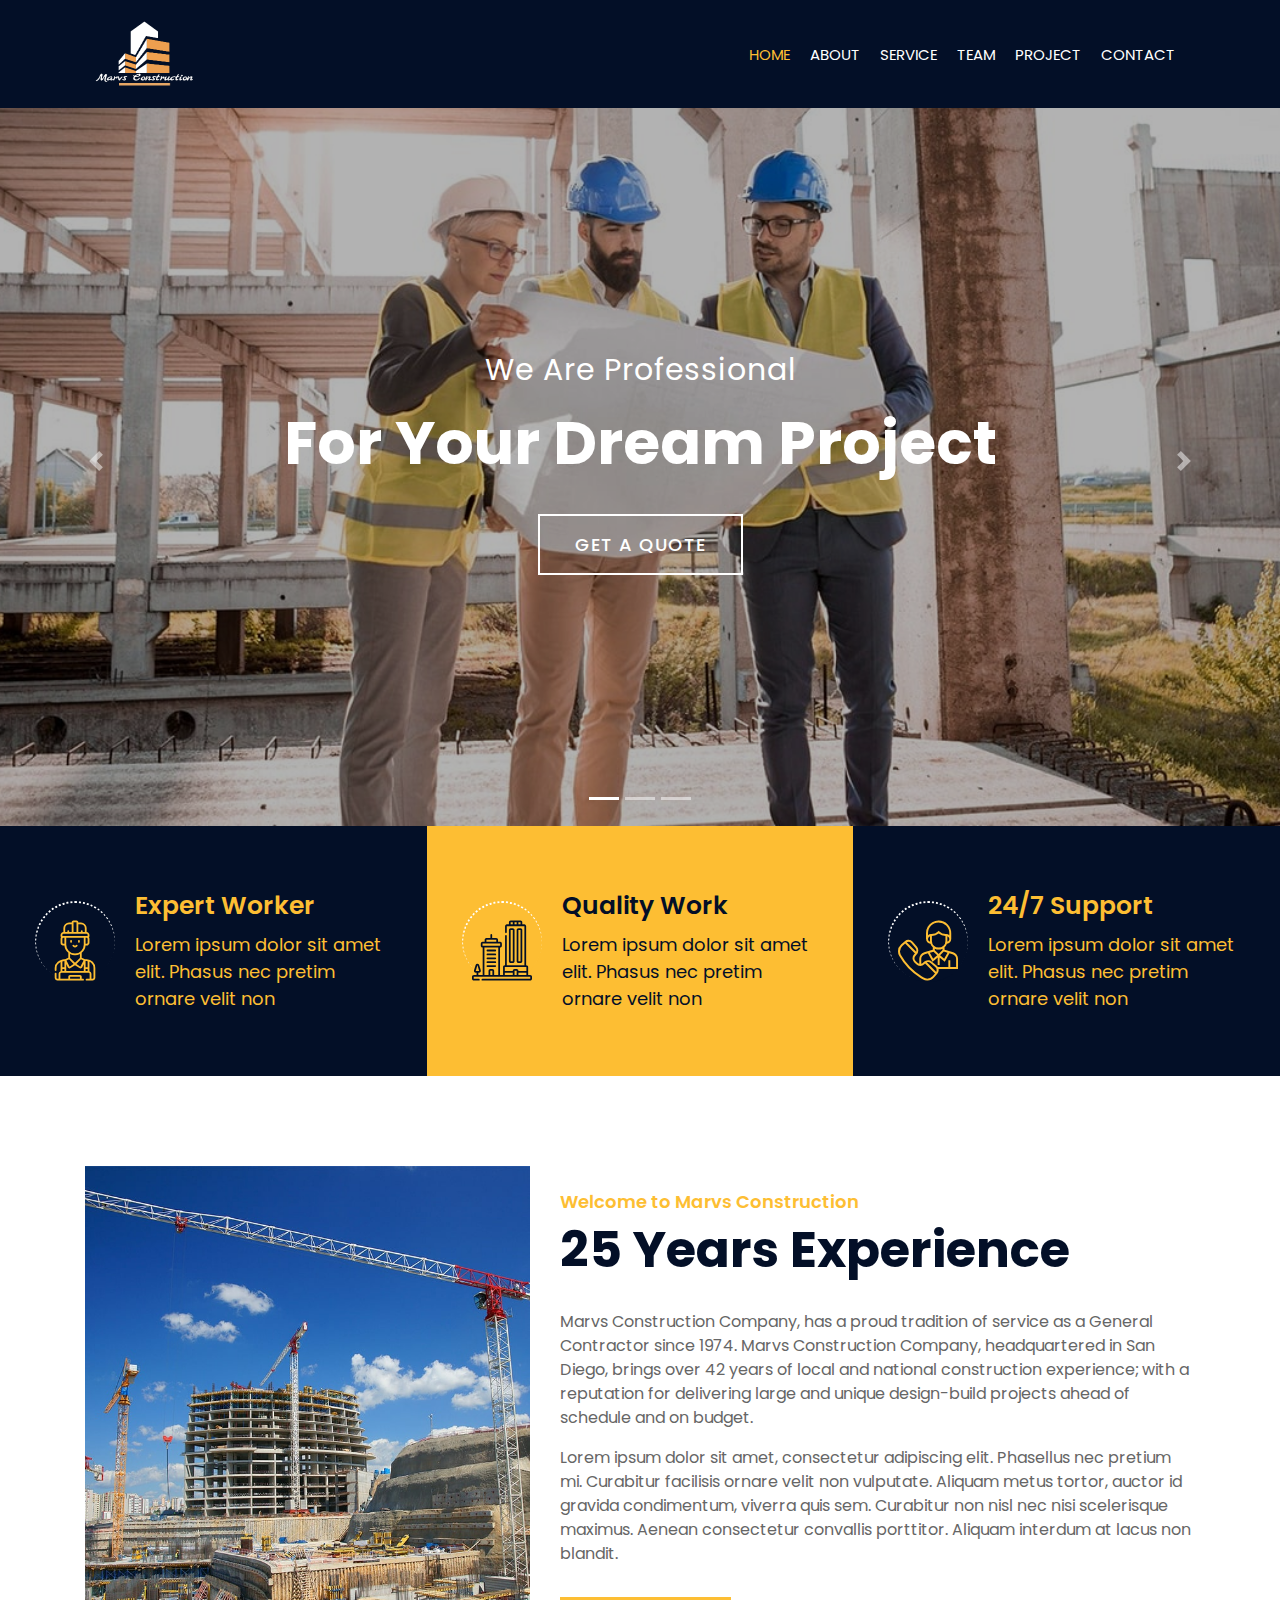
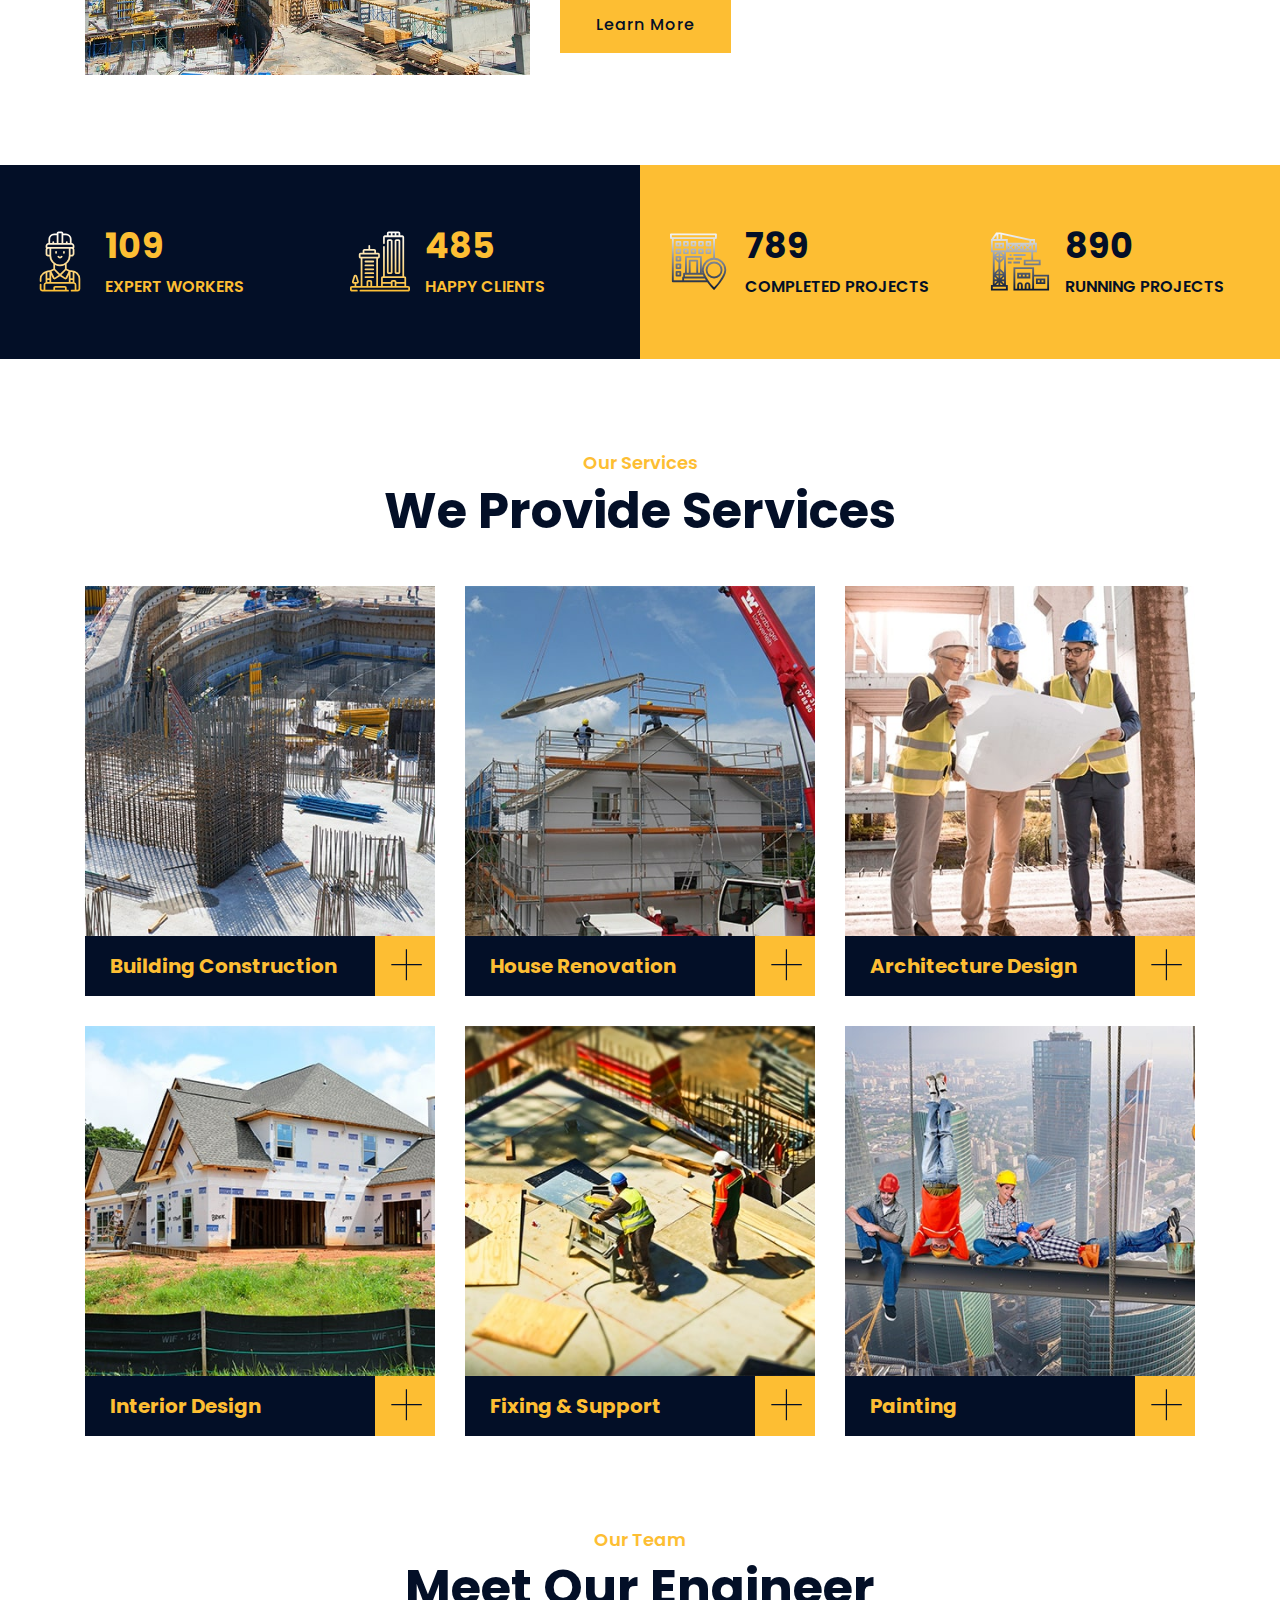
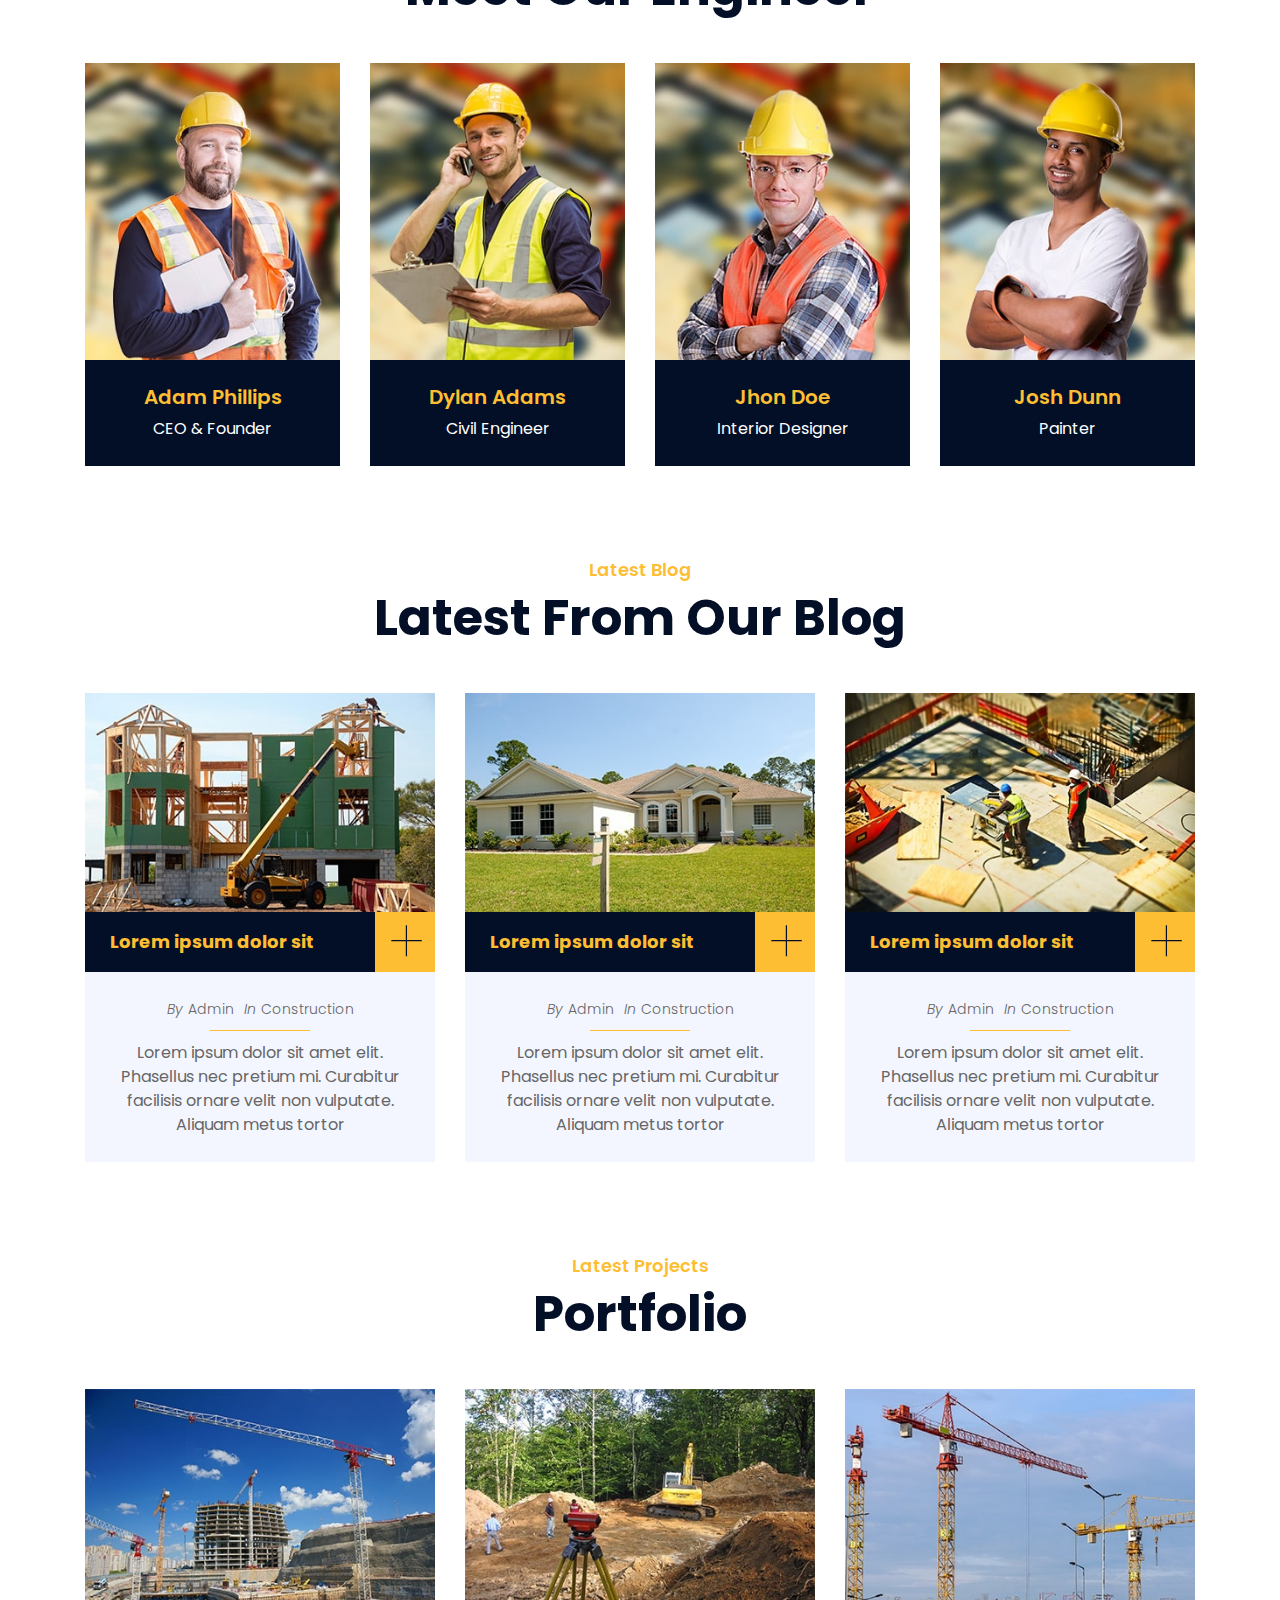
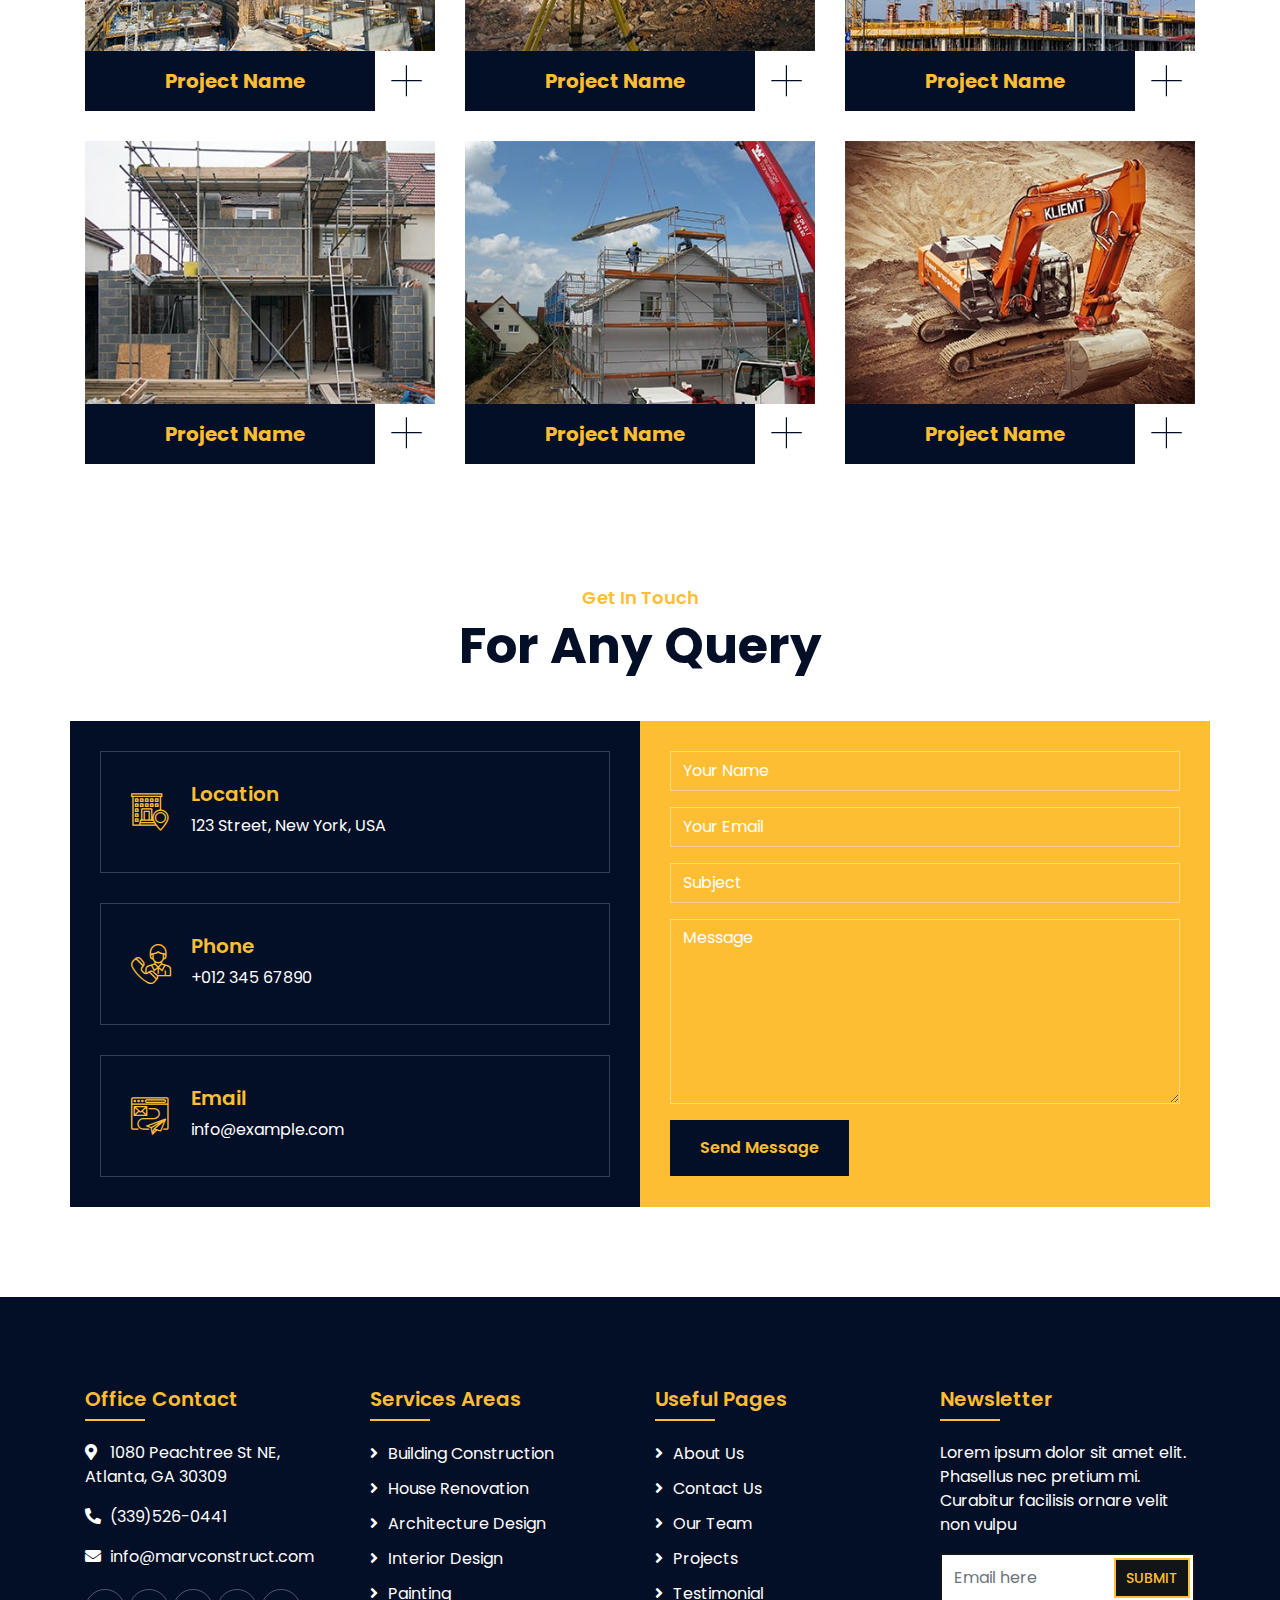
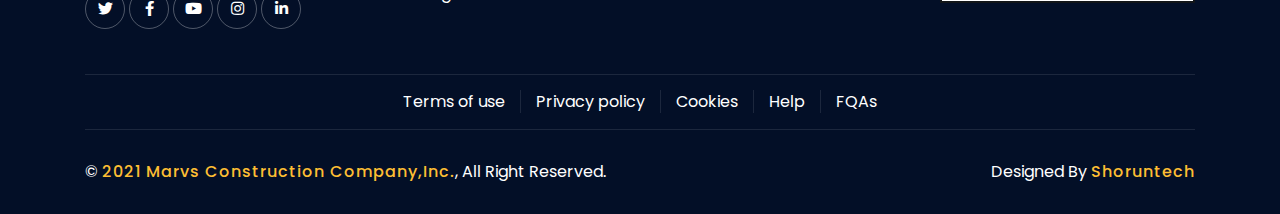
==== commit 1edb5aca: "Update index.html" ====
--- a/index.html
+++ b/index.html
@@ -51,12 +51,12 @@
                         <div class="collapse navbar-collapse justify-content-between" id="navbarCollapse">
                             <div class="navbar-nav ml-auto">
                                 <a href="index.html" class="nav-item nav-link active">Home</a>
-                                <a href="about.html" class="nav-item nav-link">About</a>
-                                <a href="service.html" class="nav-item nav-link">Service</a>
-                                <a href="team.html" class="nav-item nav-link">Team</a>
-                                <a href="portfolio.html" class="nav-item nav-link">Project</a>
+                                <a href="#about" class="nav-item nav-link">About</a>
+                                <a href="#service" class="nav-item nav-link">Service</a>
+                                <a href="#team" class="nav-item nav-link">Team</a>
+                                <a href="#project" class="nav-item nav-link">Project</a>
                                
-                                <a href="contact.html" class="nav-item nav-link">Contact</a>
+                                <a href="#contact" class="nav-item nav-link">Contact</a>
                             </div>
                             
                         </div>
@@ -128,7 +128,7 @@
                                 </div>
                                 <div class="feature-text">
                                     <h3>Expert Worker</h3>
-                                    <p>If the world should blow itself up, the last audible voice would be that of an expert saying it can't be done.</p>
+                                    <p>Lorem ipsum dolor sit amet elit. Phasus nec pretim ornare velit non</p>
                                 </div>
                             </div>
                         </div>
@@ -139,7 +139,7 @@
                                 </div>
                                 <div class="feature-text">
                                     <h3>Quality Work</h3>
-                                    <p>Quality is more important than quantity. One home run is much better than two doubles.</p>
+                                    <p>Lorem ipsum dolor sit amet elit. Phasus nec pretim ornare velit non</p>
                                 </div>
                             </div>
                         </div>
@@ -150,7 +150,7 @@
                                 </div>
                                 <div class="feature-text">
                                     <h3>24/7 Support</h3>
-                                    <p>We don't want to push our ideas on to customers, we simply want to make what they want.</p>
+                                    <p>Lorem ipsum dolor sit amet elit. Phasus nec pretim ornare velit non</p>
                                 </div>
                             </div>
                         </div>
@@ -161,7 +161,7 @@
 
 
             <!-- About Start -->
-            <div class="about wow fadeInUp" data-wow-delay="0.1s">
+            <div class="about wow fadeInUp" id="about" data-wow-delay="0.1s">
                 <div class="container">
                     <div class="row align-items-center">
                         <div class="col-lg-5 col-md-6">
@@ -249,7 +249,7 @@
 
 
             <!-- Service Start -->
-            <div class="service">
+            <div class="service" id="service">
                 <div class="container">
                     <div class="section-header text-center">
                         <p>Our Services</p>
@@ -361,7 +361,7 @@
 
 
             <!-- Team Start -->
-            <div class="team">
+            <div class="team" id="team">
                 <div class="container">
                     <div class="section-header text-center">
                         <p>Our Team</p>
@@ -499,7 +499,179 @@
                 </div>
             </div>
             <!-- Blog End -->
-
+            <div class="portfolio" id="project">
+                <div class="container">
+                    <div class="section-header text-center">
+                        <p>Latest Projects</p>
+                        <h2>Portfolio</h2>
+                    </div>
+                    
+                    <div class="row portfolio-container">
+                        <div class="col-lg-4 col-md-6 col-sm-12 portfolio-item first wow fadeInUp" data-wow-delay="0.1s">
+                            <div class="portfolio-warp">
+                                <div class="portfolio-img">
+                                    <img src="img/portfolio-1.jpg" alt="Image">
+                                    <div class="portfolio-overlay">
+                                        <p>
+                                            Lorem ipsum dolor sit amet elit. Phasel nec pretium mi. Curabit facilis ornare velit non. Aliqu metus tortor, auctor id gravi condime, viverra quis sem.
+                                        </p>
+                                    </div>
+                                </div>
+                                <div class="portfolio-text">
+                                    <h3>Project Name</h3>
+                                    <a class="btn" href="img/portfolio-1.jpg" data-lightbox="portfolio">+</a>
+                                </div>
+                            </div>
+                        </div>
+                        <div class="col-lg-4 col-md-6 col-sm-12 portfolio-item second wow fadeInUp" data-wow-delay="0.2s">
+                            <div class="portfolio-warp">
+                                <div class="portfolio-img">
+                                    <img src="img/portfolio-2.jpg" alt="Image">
+                                    <div class="portfolio-overlay">
+                                        <p>
+                                            Lorem ipsum dolor sit amet elit. Phasel nec pretium mi. Curabit facilis ornare velit non. Aliqu metus tortor, auctor id gravi condime, viverra quis sem.
+                                        </p>
+                                    </div>
+                                </div>
+                                <div class="portfolio-text">
+                                    <h3>Project Name</h3>
+                                    <a class="btn" href="img/portfolio-2.jpg" data-lightbox="portfolio">+</a>
+                                </div>
+                            </div>
+                        </div>
+                        <div class="col-lg-4 col-md-6 col-sm-12 portfolio-item third wow fadeInUp" data-wow-delay="0.3s">
+                            <div class="portfolio-warp">
+                                <div class="portfolio-img">
+                                    <img src="img/portfolio-3.jpg" alt="Image">
+                                    <div class="portfolio-overlay">
+                                        <p>
+                                            Lorem ipsum dolor sit amet elit. Phasel nec pretium mi. Curabit facilis ornare velit non. Aliqu metus tortor, auctor id gravi condime, viverra quis sem.
+                                        </p>
+                                    </div>
+                                </div>
+                                <div class="portfolio-text">
+                                    <h3>Project Name</h3>
+                                    <a class="btn" href="img/portfolio-3.jpg" data-lightbox="portfolio">+</a>
+                                </div>
+                            </div>
+                        </div>
+                        <div class="col-lg-4 col-md-6 col-sm-12 portfolio-item first wow fadeInUp" data-wow-delay="0.4s">
+                            <div class="portfolio-warp">
+                                <div class="portfolio-img">
+                                    <img src="img/portfolio-4.jpg" alt="Image">
+                                    <div class="portfolio-overlay">
+                                        <p>
+                                            Lorem ipsum dolor sit amet elit. Phasel nec pretium mi. Curabit facilis ornare velit non. Aliqu metus tortor, auctor id gravi condime, viverra quis sem.
+                                        </p>
+                                    </div>
+                                </div>
+                                <div class="portfolio-text">
+                                    <h3>Project Name</h3>
+                                    <a class="btn" href="img/portfolio-4.jpg" data-lightbox="portfolio">+</a>
+                                </div>
+                            </div>
+                        </div>
+                        <div class="col-lg-4 col-md-6 col-sm-12 portfolio-item second wow fadeInUp" data-wow-delay="0.5s">
+                            <div class="portfolio-warp">
+                                <div class="portfolio-img">
+                                    <img src="img/portfolio-5.jpg" alt="Image">
+                                    <div class="portfolio-overlay">
+                                        <p>
+                                            Lorem ipsum dolor sit amet elit. Phasel nec pretium mi. Curabit facilis ornare velit non. Aliqu metus tortor, auctor id gravi condime, viverra quis sem.
+                                        </p>
+                                    </div>
+                                </div>
+                                <div class="portfolio-text">
+                                    <h3>Project Name</h3>
+                                    <a class="btn" href="img/portfolio-5.jpg" data-lightbox="portfolio">+</a>
+                                </div>
+                            </div>
+                        </div>
+                        <div class="col-lg-4 col-md-6 col-sm-12 portfolio-item third wow fadeInUp" data-wow-delay="0.6s">
+                            <div class="portfolio-warp">
+                                <div class="portfolio-img">
+                                    <img src="img/portfolio-6.jpg" alt="Image">
+                                    <div class="portfolio-overlay">
+                                        <p>
+                                            Lorem ipsum dolor sit amet elit. Phasel nec pretium mi. Curabit facilis ornare velit non. Aliqu metus tortor, auctor id gravi condime, viverra quis sem.
+                                        </p>
+                                    </div>
+                                </div>
+                                <div class="portfolio-text">
+                                    <h3>Project Name</h3>
+                                    <a class="btn" href="img/portfolio-6.jpg" data-lightbox="portfolio">+</a>
+                                </div>
+                            </div>
+                        </div>
+                    </div>
+                    
+                </div>
+            </div>
+
+
+             <!-- Contact Start -->
+             <div class="contact wow fadeInUp" id="contact">
+                <div class="container">
+                    <div class="section-header text-center">
+                        <p>Get In Touch</p>
+                        <h2>For Any Query</h2>
+                    </div>
+                    <div class="row">
+                        <div class="col-md-6">
+                            <div class="contact-info">
+                                <div class="contact-item">
+                                    <i class="flaticon-address"></i>
+                                    <div class="contact-text">
+                                        <h2>Location</h2>
+                                        <p>123 Street, New York, USA</p>
+                                    </div>
+                                </div>
+                                <div class="contact-item">
+                                    <i class="flaticon-call"></i>
+                                    <div class="contact-text">
+                                        <h2>Phone</h2>
+                                        <p>+012 345 67890</p>
+                                    </div>
+                                </div>
+                                <div class="contact-item">
+                                    <i class="flaticon-send-mail"></i>
+                                    <div class="contact-text">
+                                        <h2>Email</h2>
+                                        <p>info@example.com</p>
+                                    </div>
+                                </div>
+                            </div>
+                        </div>
+                        <div class="col-md-6">
+                            <div class="contact-form">
+                                <div id="success"></div>
+                                <form name="sentMessage" id="contactForm" novalidate="novalidate">
+                                    <div class="control-group">
+                                        <input type="text" class="form-control" id="name" placeholder="Your Name" required="required" data-validation-required-message="Please enter your name" />
+                                        <p class="help-block text-danger"></p>
+                                    </div>
+                                    <div class="control-group">
+                                        <input type="email" class="form-control" id="email" placeholder="Your Email" required="required" data-validation-required-message="Please enter your email" />
+                                        <p class="help-block text-danger"></p>
+                                    </div>
+                                    <div class="control-group">
+                                        <input type="text" class="form-control" id="subject" placeholder="Subject" required="required" data-validation-required-message="Please enter a subject" />
+                                        <p class="help-block text-danger"></p>
+                                    </div>
+                                    <div class="control-group">
+                                        <textarea class="form-control" id="message" placeholder="Message" required="required" data-validation-required-message="Please enter your message"></textarea>
+                                        <p class="help-block text-danger"></p>
+                                    </div>
+                                    <div>
+                                        <button class="btn" type="submit" id="sendMessageButton">Send Message</button>
+                                    </div>
+                                </form>
+                            </div>
+                        </div>
+                    </div>
+                </div>
+            </div>
+            <!-- Contact End -->
 
             <!-- Footer Start -->
             <div class="footer wow fadeIn" data-wow-delay="0.3s">
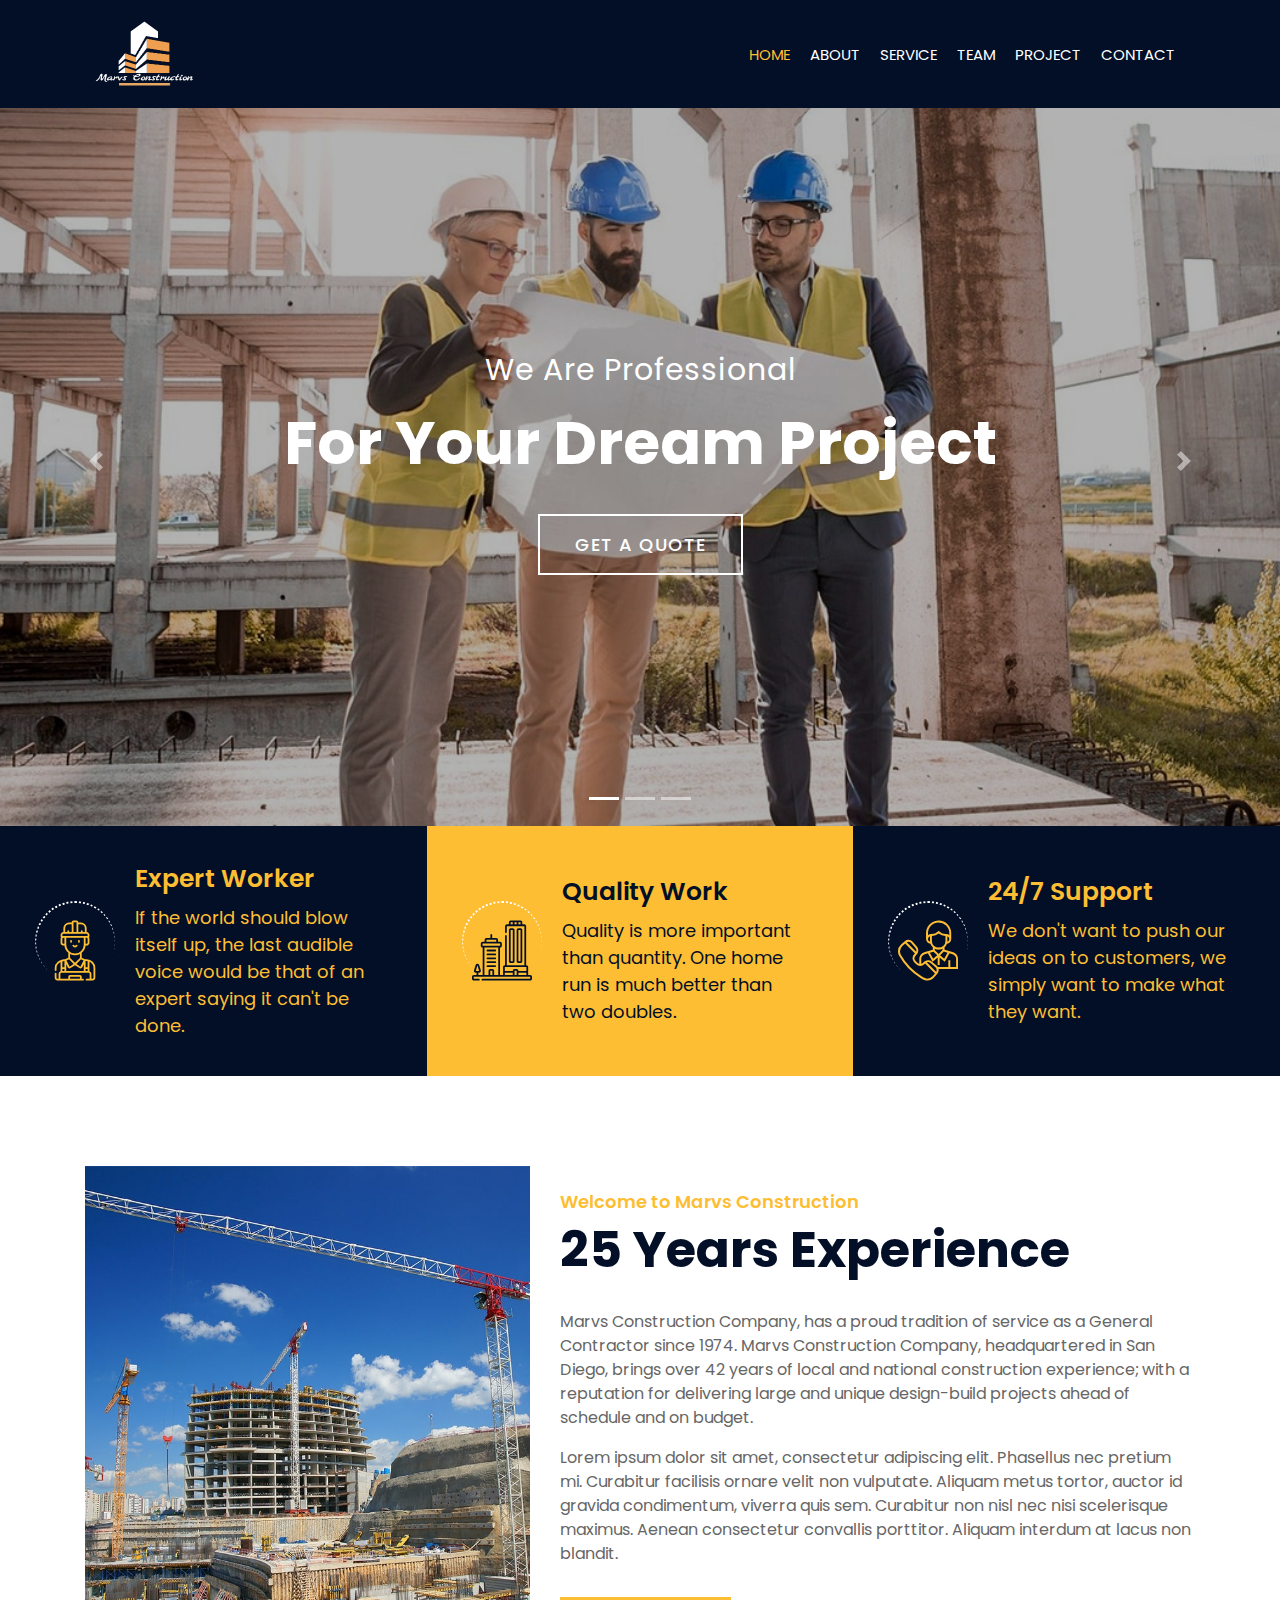
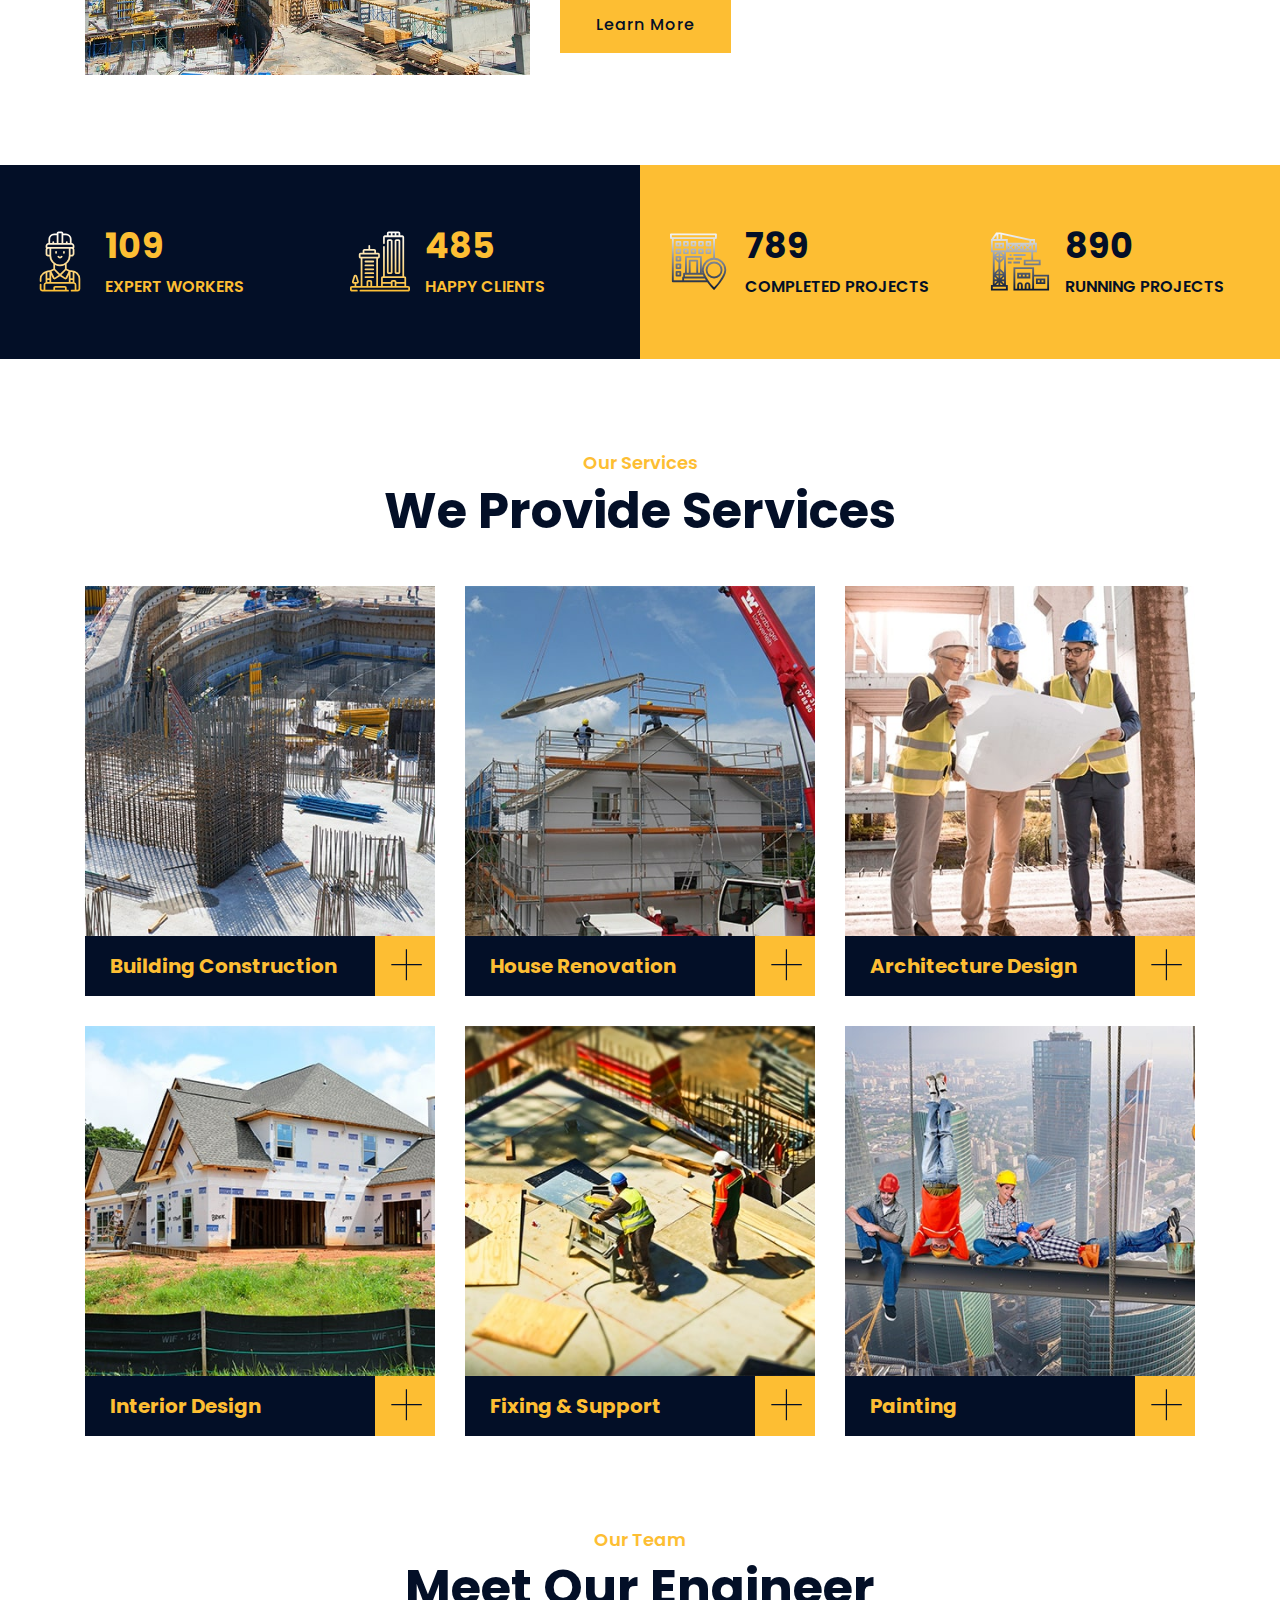
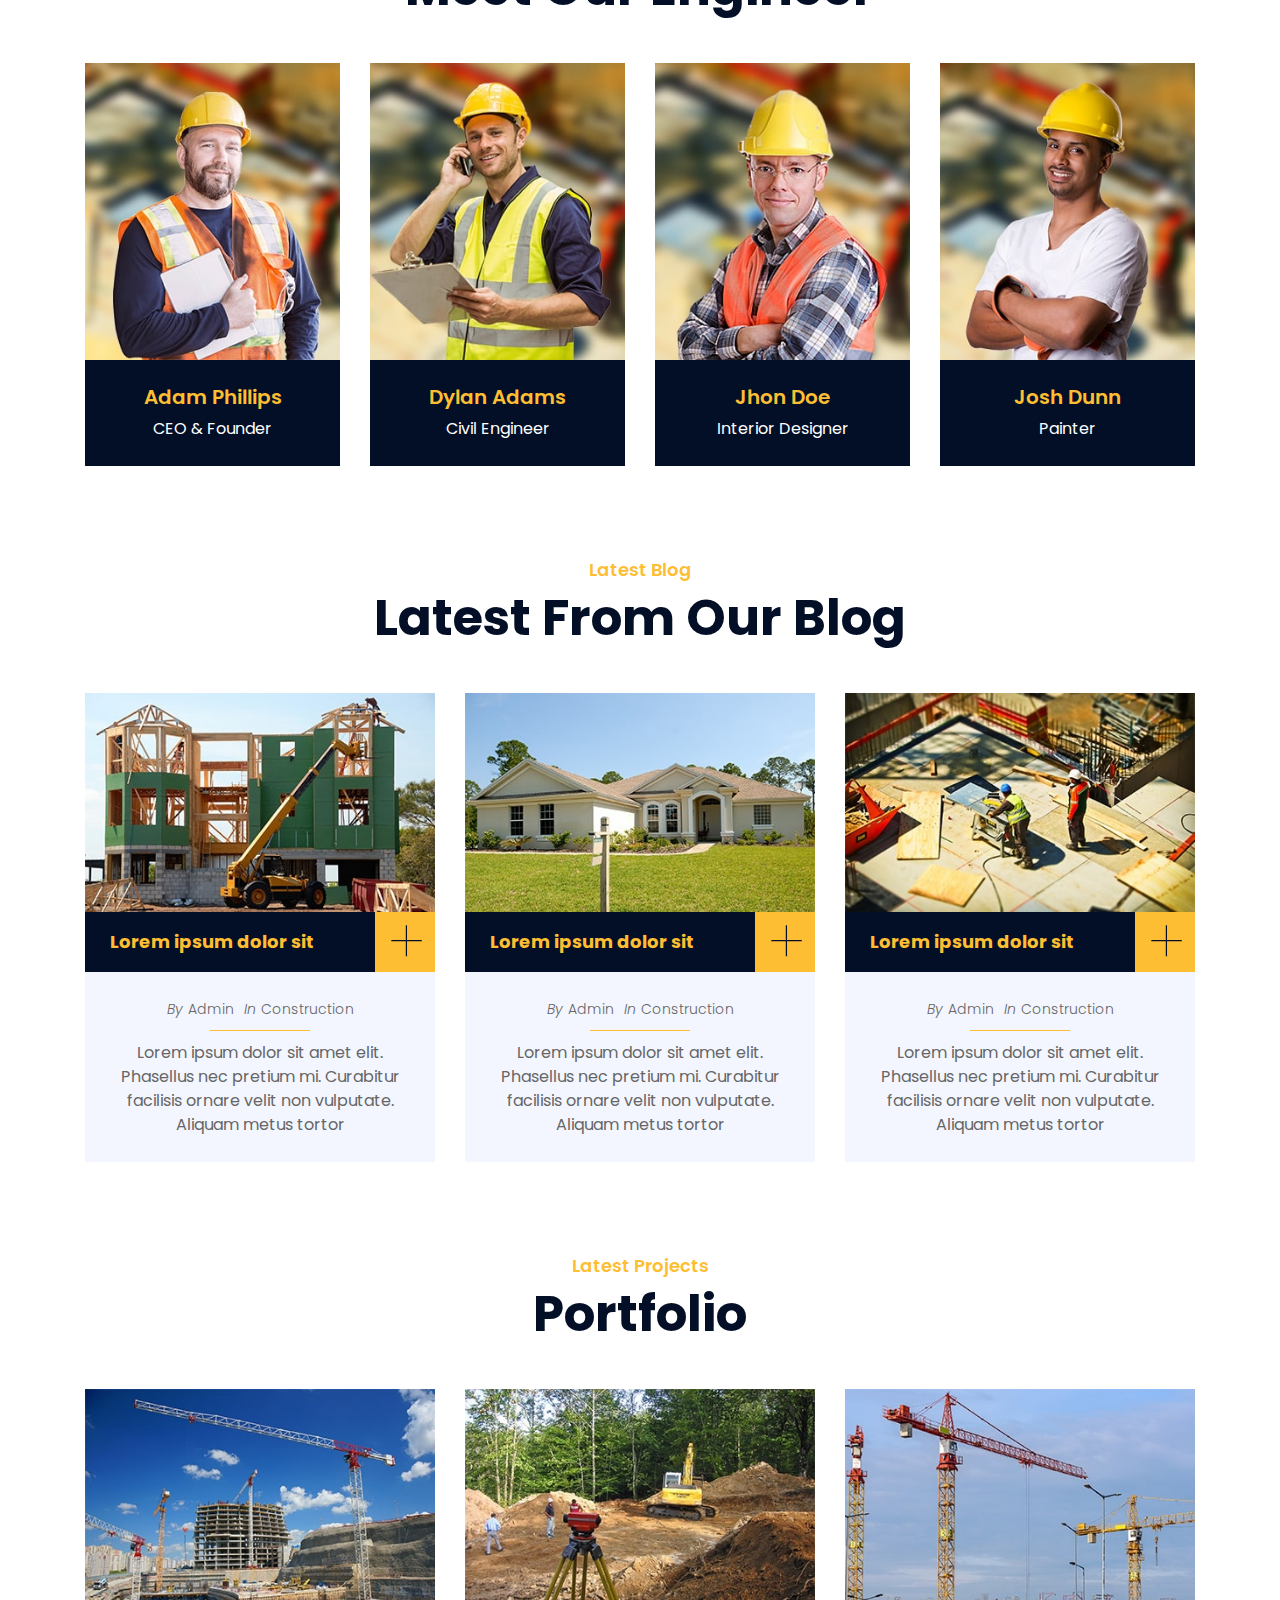
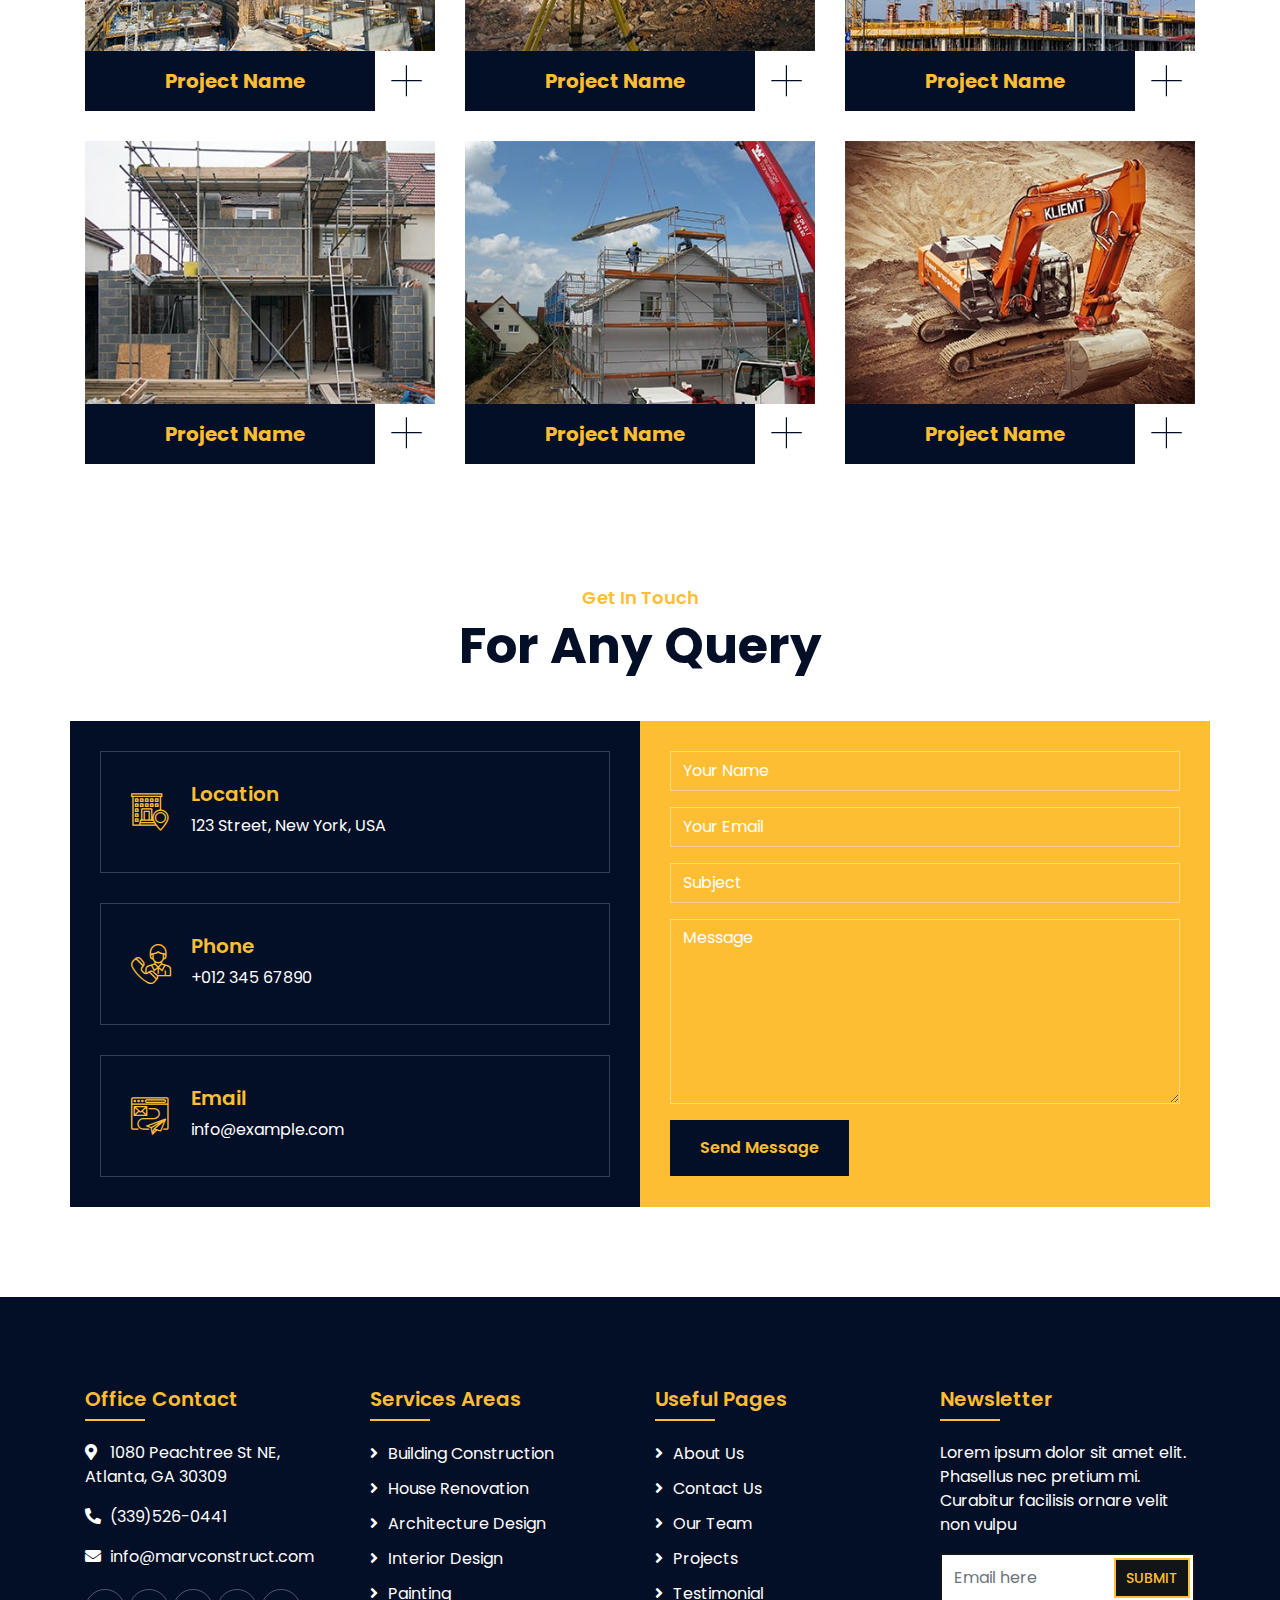
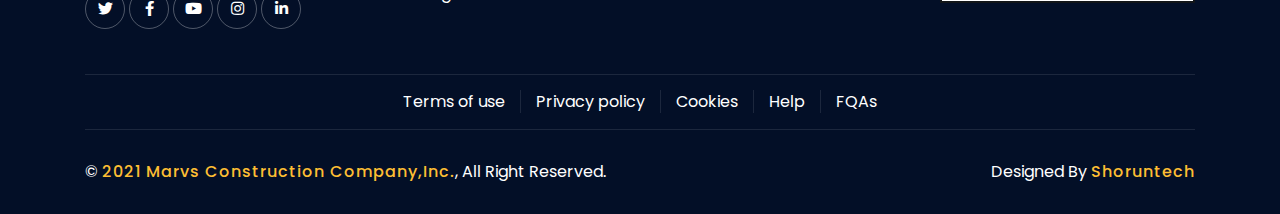
==== commit 174ed994: "Update index.html" ====
--- a/index.html
+++ b/index.html
@@ -117,7 +117,7 @@
             <!-- Carousel End -->
 
 
-            <!-- Feature Start-->
+             <!-- Feature Start-->
             <div class="feature wow fadeInUp" data-wow-delay="0.1s">
                 <div class="container-fluid">
                     <div class="row align-items-center">
@@ -128,7 +128,7 @@
                                 </div>
                                 <div class="feature-text">
                                     <h3>Expert Worker</h3>
-                                    <p>Lorem ipsum dolor sit amet elit. Phasus nec pretim ornare velit non</p>
+                                    <p>If the world should blow itself up, the last audible voice would be that of an expert saying it can't be done.</p>
                                 </div>
                             </div>
                         </div>
@@ -139,7 +139,7 @@
                                 </div>
                                 <div class="feature-text">
                                     <h3>Quality Work</h3>
-                                    <p>Lorem ipsum dolor sit amet elit. Phasus nec pretim ornare velit non</p>
+                                    <p>Quality is more important than quantity. One home run is much better than two doubles.</p>
                                 </div>
                             </div>
                         </div>
@@ -150,7 +150,7 @@
                                 </div>
                                 <div class="feature-text">
                                     <h3>24/7 Support</h3>
-                                    <p>Lorem ipsum dolor sit amet elit. Phasus nec pretim ornare velit non</p>
+                                    <p>We don't want to push our ideas on to customers, we simply want to make what they want.</p>
                                 </div>
                             </div>
                         </div>
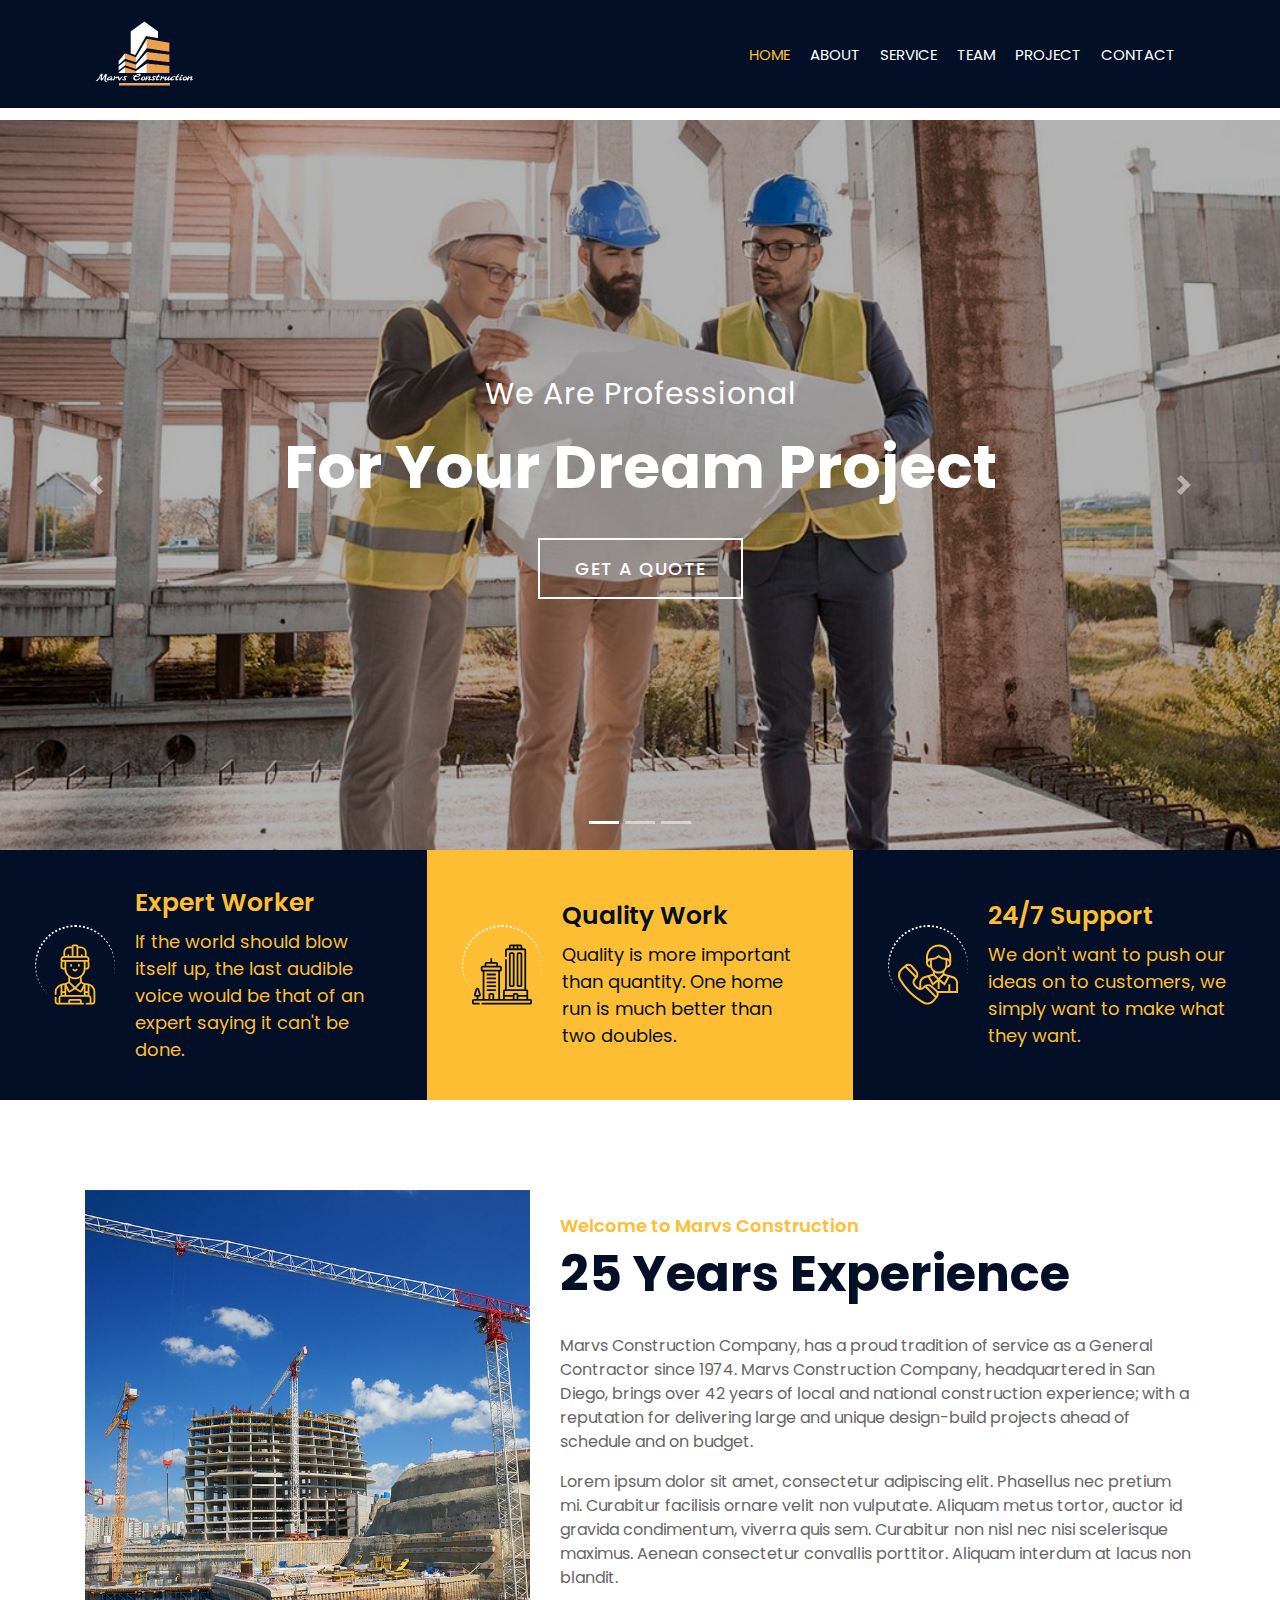
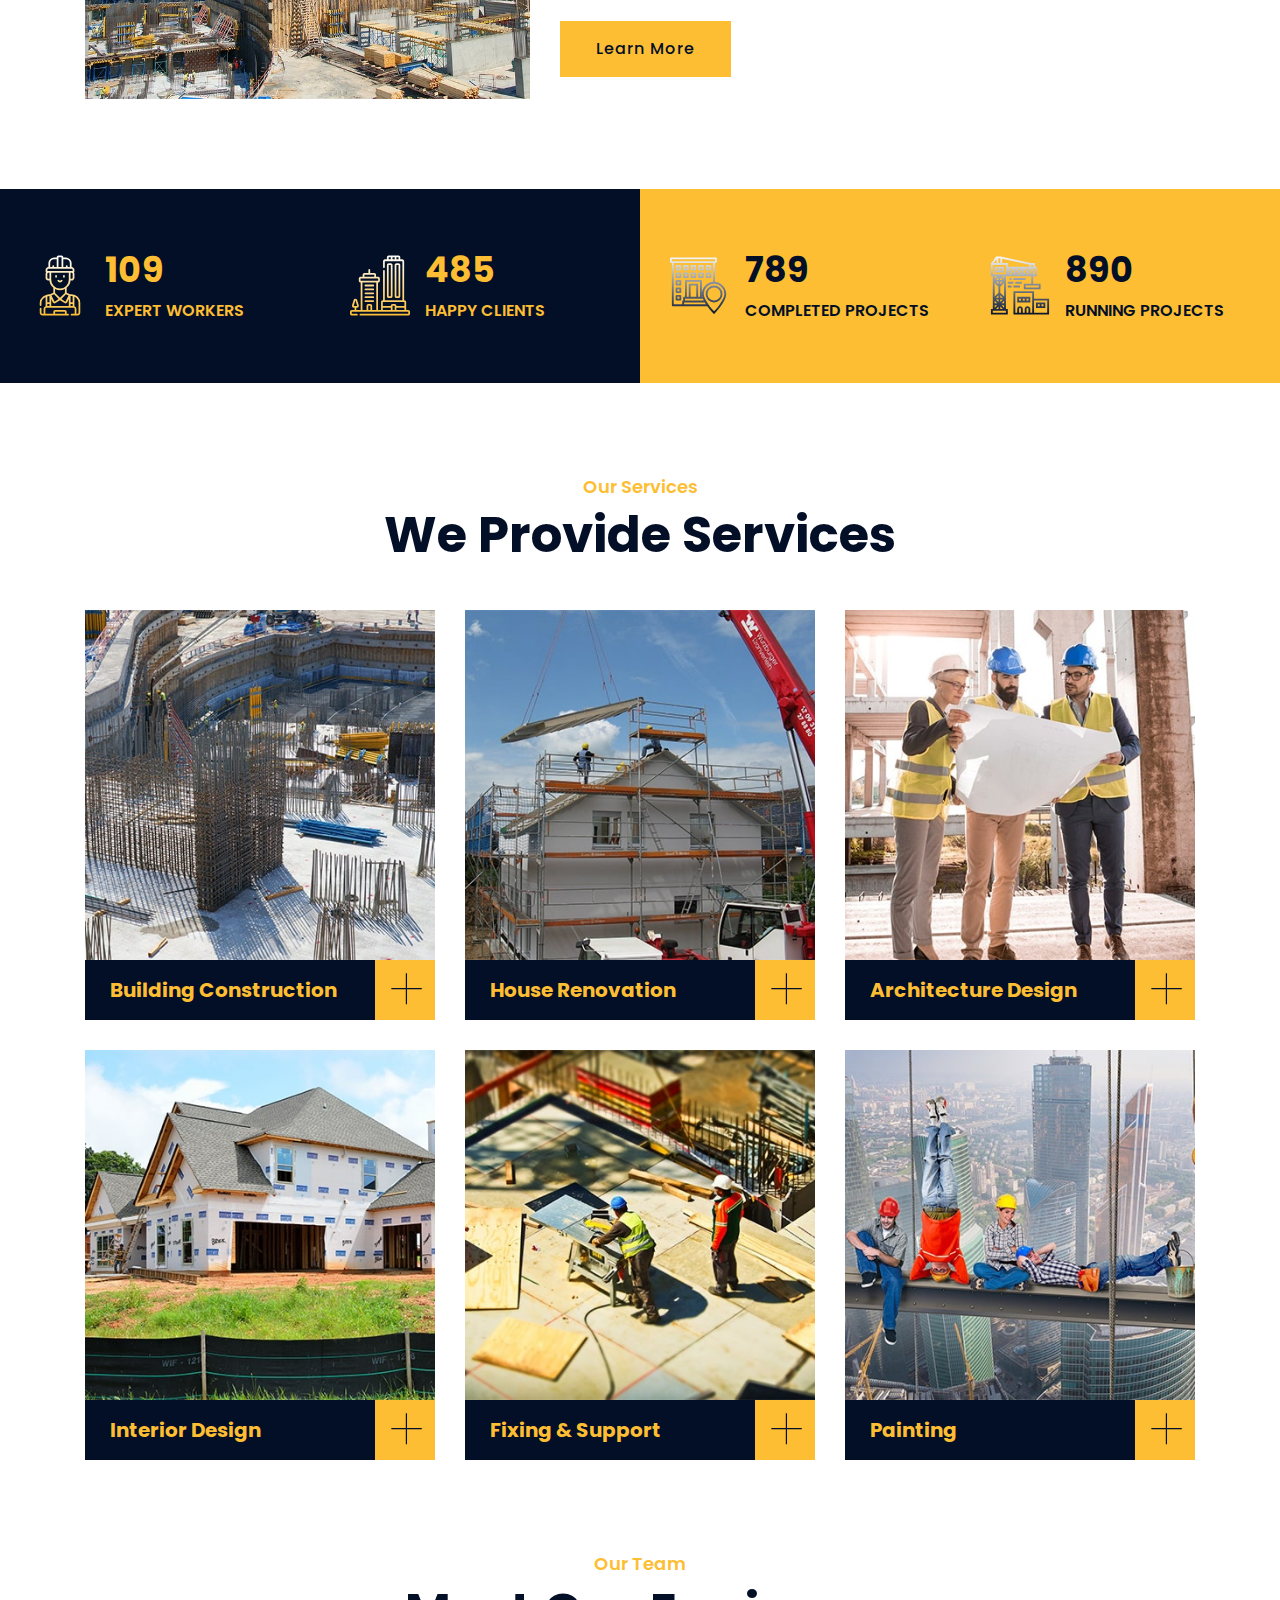
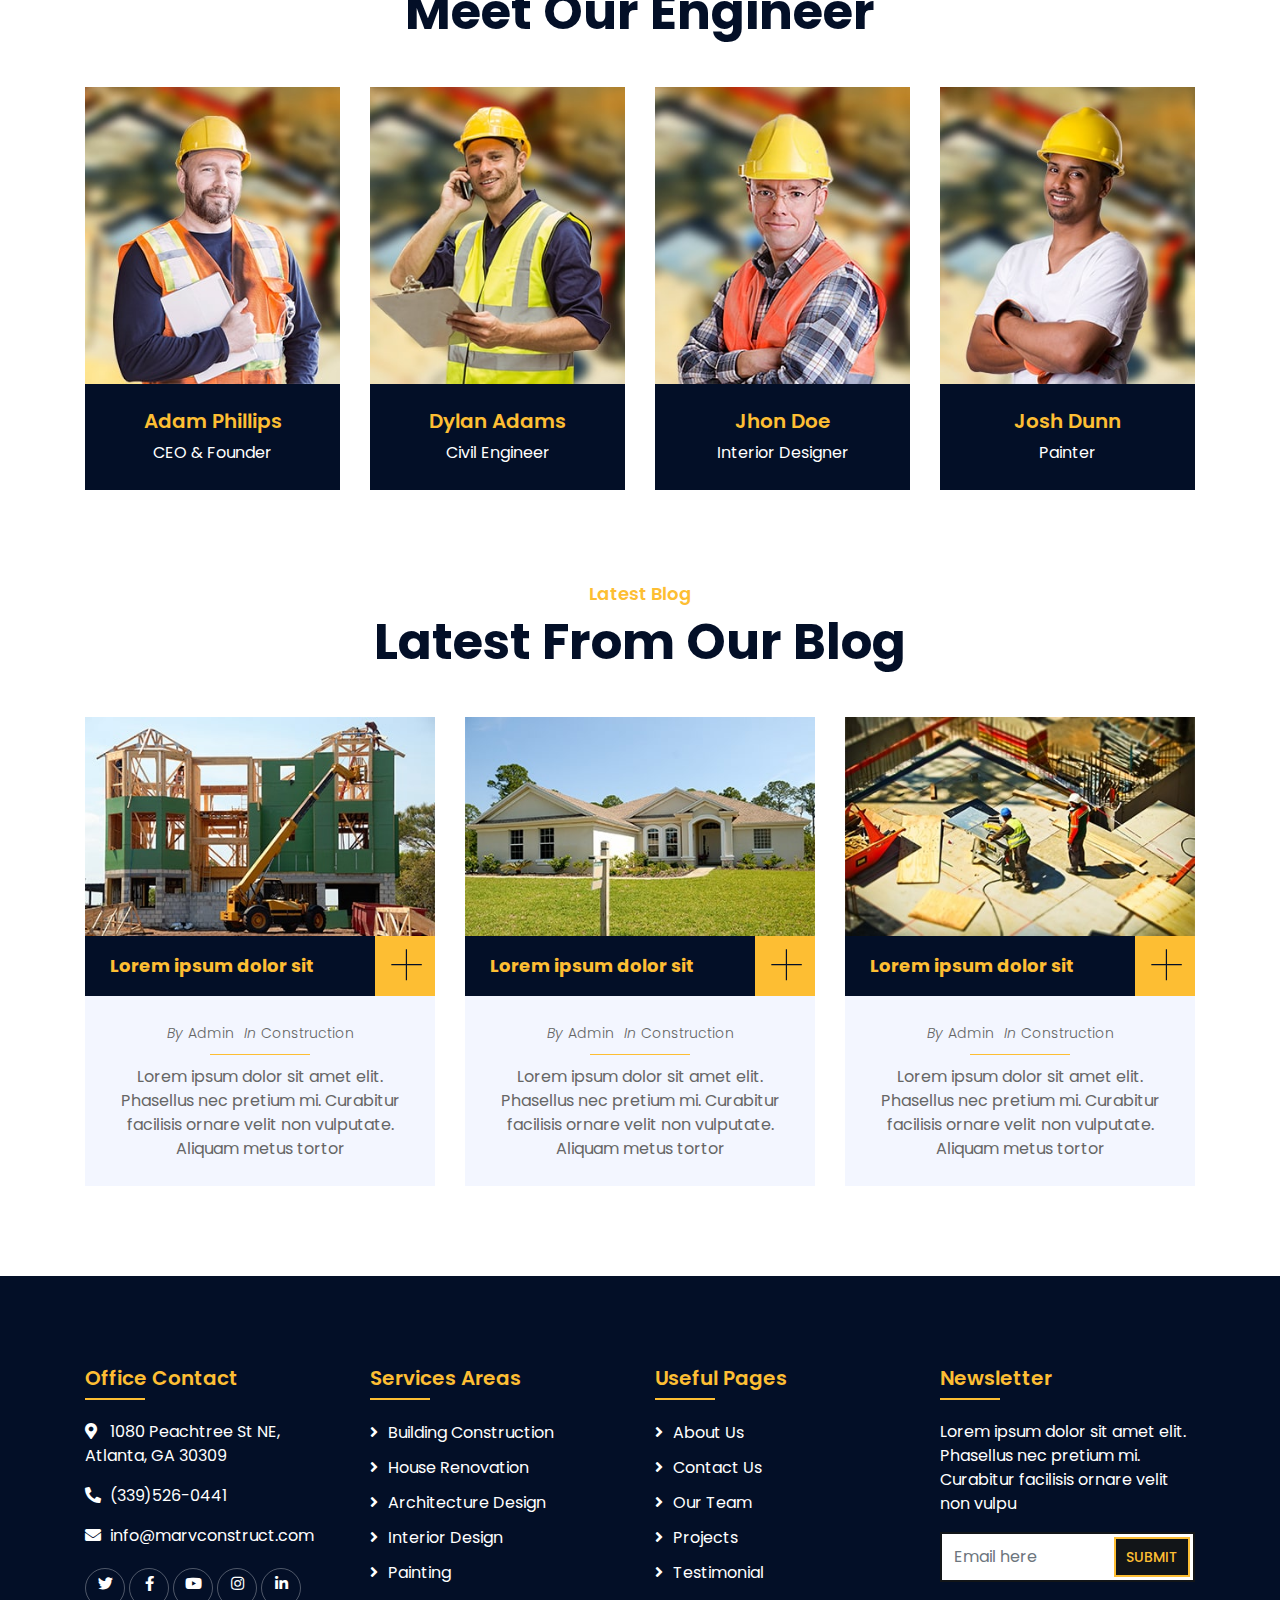
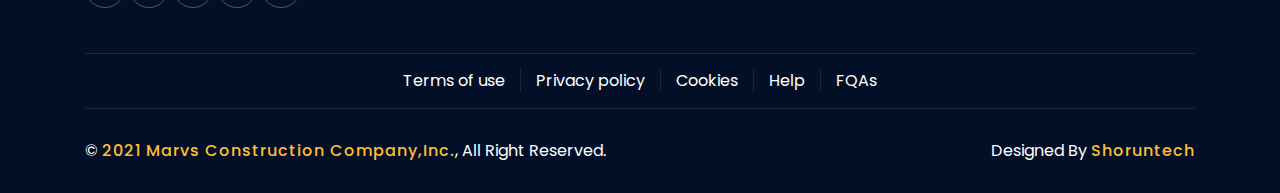
==== commit 2143c012: "Update index.html" ====
--- a/index.html
+++ b/index.html
@@ -1,4 +1,4 @@
-<!DOCTYPE html>
+!DOCTYPE html>
 <html lang="en">
     <head>
         <meta charset="utf-8">
@@ -51,12 +51,12 @@
                         <div class="collapse navbar-collapse justify-content-between" id="navbarCollapse">
                             <div class="navbar-nav ml-auto">
                                 <a href="index.html" class="nav-item nav-link active">Home</a>
-                                <a href="#about" class="nav-item nav-link">About</a>
-                                <a href="#service" class="nav-item nav-link">Service</a>
-                                <a href="#team" class="nav-item nav-link">Team</a>
-                                <a href="#project" class="nav-item nav-link">Project</a>
+                                <a href="about.html" class="nav-item nav-link">About</a>
+                                <a href="service.html" class="nav-item nav-link">Service</a>
+                                <a href="team.html" class="nav-item nav-link">Team</a>
+                                <a href="portfolio.html" class="nav-item nav-link">Project</a>
                                
-                                <a href="#contact" class="nav-item nav-link">Contact</a>
+                                <a href="contact.html" class="nav-item nav-link">Contact</a>
                             </div>
                             
                         </div>
@@ -117,7 +117,7 @@
             <!-- Carousel End -->
 
 
-             <!-- Feature Start-->
+            <!-- Feature Start-->
             <div class="feature wow fadeInUp" data-wow-delay="0.1s">
                 <div class="container-fluid">
                     <div class="row align-items-center">
@@ -161,7 +161,7 @@
 
 
             <!-- About Start -->
-            <div class="about wow fadeInUp" id="about" data-wow-delay="0.1s">
+            <div class="about wow fadeInUp" data-wow-delay="0.1s">
                 <div class="container">
                     <div class="row align-items-center">
                         <div class="col-lg-5 col-md-6">
@@ -249,7 +249,7 @@
 
 
             <!-- Service Start -->
-            <div class="service" id="service">
+            <div class="service">
                 <div class="container">
                     <div class="section-header text-center">
                         <p>Our Services</p>
@@ -361,7 +361,7 @@
 
 
             <!-- Team Start -->
-            <div class="team" id="team">
+            <div class="team">
                 <div class="container">
                     <div class="section-header text-center">
                         <p>Our Team</p>
@@ -499,179 +499,7 @@
                 </div>
             </div>
             <!-- Blog End -->
-            <div class="portfolio" id="project">
-                <div class="container">
-                    <div class="section-header text-center">
-                        <p>Latest Projects</p>
-                        <h2>Portfolio</h2>
-                    </div>
-                    
-                    <div class="row portfolio-container">
-                        <div class="col-lg-4 col-md-6 col-sm-12 portfolio-item first wow fadeInUp" data-wow-delay="0.1s">
-                            <div class="portfolio-warp">
-                                <div class="portfolio-img">
-                                    <img src="img/portfolio-1.jpg" alt="Image">
-                                    <div class="portfolio-overlay">
-                                        <p>
-                                            Lorem ipsum dolor sit amet elit. Phasel nec pretium mi. Curabit facilis ornare velit non. Aliqu metus tortor, auctor id gravi condime, viverra quis sem.
-                                        </p>
-                                    </div>
-                                </div>
-                                <div class="portfolio-text">
-                                    <h3>Project Name</h3>
-                                    <a class="btn" href="img/portfolio-1.jpg" data-lightbox="portfolio">+</a>
-                                </div>
-                            </div>
-                        </div>
-                        <div class="col-lg-4 col-md-6 col-sm-12 portfolio-item second wow fadeInUp" data-wow-delay="0.2s">
-                            <div class="portfolio-warp">
-                                <div class="portfolio-img">
-                                    <img src="img/portfolio-2.jpg" alt="Image">
-                                    <div class="portfolio-overlay">
-                                        <p>
-                                            Lorem ipsum dolor sit amet elit. Phasel nec pretium mi. Curabit facilis ornare velit non. Aliqu metus tortor, auctor id gravi condime, viverra quis sem.
-                                        </p>
-                                    </div>
-                                </div>
-                                <div class="portfolio-text">
-                                    <h3>Project Name</h3>
-                                    <a class="btn" href="img/portfolio-2.jpg" data-lightbox="portfolio">+</a>
-                                </div>
-                            </div>
-                        </div>
-                        <div class="col-lg-4 col-md-6 col-sm-12 portfolio-item third wow fadeInUp" data-wow-delay="0.3s">
-                            <div class="portfolio-warp">
-                                <div class="portfolio-img">
-                                    <img src="img/portfolio-3.jpg" alt="Image">
-                                    <div class="portfolio-overlay">
-                                        <p>
-                                            Lorem ipsum dolor sit amet elit. Phasel nec pretium mi. Curabit facilis ornare velit non. Aliqu metus tortor, auctor id gravi condime, viverra quis sem.
-                                        </p>
-                                    </div>
-                                </div>
-                                <div class="portfolio-text">
-                                    <h3>Project Name</h3>
-                                    <a class="btn" href="img/portfolio-3.jpg" data-lightbox="portfolio">+</a>
-                                </div>
-                            </div>
-                        </div>
-                        <div class="col-lg-4 col-md-6 col-sm-12 portfolio-item first wow fadeInUp" data-wow-delay="0.4s">
-                            <div class="portfolio-warp">
-                                <div class="portfolio-img">
-                                    <img src="img/portfolio-4.jpg" alt="Image">
-                                    <div class="portfolio-overlay">
-                                        <p>
-                                            Lorem ipsum dolor sit amet elit. Phasel nec pretium mi. Curabit facilis ornare velit non. Aliqu metus tortor, auctor id gravi condime, viverra quis sem.
-                                        </p>
-                                    </div>
-                                </div>
-                                <div class="portfolio-text">
-                                    <h3>Project Name</h3>
-                                    <a class="btn" href="img/portfolio-4.jpg" data-lightbox="portfolio">+</a>
-                                </div>
-                            </div>
-                        </div>
-                        <div class="col-lg-4 col-md-6 col-sm-12 portfolio-item second wow fadeInUp" data-wow-delay="0.5s">
-                            <div class="portfolio-warp">
-                                <div class="portfolio-img">
-                                    <img src="img/portfolio-5.jpg" alt="Image">
-                                    <div class="portfolio-overlay">
-                                        <p>
-                                            Lorem ipsum dolor sit amet elit. Phasel nec pretium mi. Curabit facilis ornare velit non. Aliqu metus tortor, auctor id gravi condime, viverra quis sem.
-                                        </p>
-                                    </div>
-                                </div>
-                                <div class="portfolio-text">
-                                    <h3>Project Name</h3>
-                                    <a class="btn" href="img/portfolio-5.jpg" data-lightbox="portfolio">+</a>
-                                </div>
-                            </div>
-                        </div>
-                        <div class="col-lg-4 col-md-6 col-sm-12 portfolio-item third wow fadeInUp" data-wow-delay="0.6s">
-                            <div class="portfolio-warp">
-                                <div class="portfolio-img">
-                                    <img src="img/portfolio-6.jpg" alt="Image">
-                                    <div class="portfolio-overlay">
-                                        <p>
-                                            Lorem ipsum dolor sit amet elit. Phasel nec pretium mi. Curabit facilis ornare velit non. Aliqu metus tortor, auctor id gravi condime, viverra quis sem.
-                                        </p>
-                                    </div>
-                                </div>
-                                <div class="portfolio-text">
-                                    <h3>Project Name</h3>
-                                    <a class="btn" href="img/portfolio-6.jpg" data-lightbox="portfolio">+</a>
-                                </div>
-                            </div>
-                        </div>
-                    </div>
-                    
-                </div>
-            </div>
-
-
-             <!-- Contact Start -->
-             <div class="contact wow fadeInUp" id="contact">
-                <div class="container">
-                    <div class="section-header text-center">
-                        <p>Get In Touch</p>
-                        <h2>For Any Query</h2>
-                    </div>
-                    <div class="row">
-                        <div class="col-md-6">
-                            <div class="contact-info">
-                                <div class="contact-item">
-                                    <i class="flaticon-address"></i>
-                                    <div class="contact-text">
-                                        <h2>Location</h2>
-                                        <p>123 Street, New York, USA</p>
-                                    </div>
-                                </div>
-                                <div class="contact-item">
-                                    <i class="flaticon-call"></i>
-                                    <div class="contact-text">
-                                        <h2>Phone</h2>
-                                        <p>+012 345 67890</p>
-                                    </div>
-                                </div>
-                                <div class="contact-item">
-                                    <i class="flaticon-send-mail"></i>
-                                    <div class="contact-text">
-                                        <h2>Email</h2>
-                                        <p>info@example.com</p>
-                                    </div>
-                                </div>
-                            </div>
-                        </div>
-                        <div class="col-md-6">
-                            <div class="contact-form">
-                                <div id="success"></div>
-                                <form name="sentMessage" id="contactForm" novalidate="novalidate">
-                                    <div class="control-group">
-                                        <input type="text" class="form-control" id="name" placeholder="Your Name" required="required" data-validation-required-message="Please enter your name" />
-                                        <p class="help-block text-danger"></p>
-                                    </div>
-                                    <div class="control-group">
-                                        <input type="email" class="form-control" id="email" placeholder="Your Email" required="required" data-validation-required-message="Please enter your email" />
-                                        <p class="help-block text-danger"></p>
-                                    </div>
-                                    <div class="control-group">
-                                        <input type="text" class="form-control" id="subject" placeholder="Subject" required="required" data-validation-required-message="Please enter a subject" />
-                                        <p class="help-block text-danger"></p>
-                                    </div>
-                                    <div class="control-group">
-                                        <textarea class="form-control" id="message" placeholder="Message" required="required" data-validation-required-message="Please enter your message"></textarea>
-                                        <p class="help-block text-danger"></p>
-                                    </div>
-                                    <div>
-                                        <button class="btn" type="submit" id="sendMessageButton">Send Message</button>
-                                    </div>
-                                </form>
-                            </div>
-                        </div>
-                    </div>
-                </div>
-            </div>
-            <!-- Contact End -->
+
 
             <!-- Footer Start -->
             <div class="footer wow fadeIn" data-wow-delay="0.3s">
@@ -741,7 +569,7 @@
                             <p>&copy; <a href="#"> 2021 Marvs Construction Company,Inc.</a>, All Right Reserved.</p>
                         </div>
                         <div class="col-md-6">
-                            <p>Designed By <a href="https://htmlcodex.com">Shoruntech</a></p>
+                            <p>Designed By <a href="https://gstech123.netlify.app/">Shoruntech</a></p>
                         </div>
                     </div>
                 </div>
@@ -766,4 +594,5 @@
         <!-- Template Javascript -->
         <script src="js/main.js"></script>
     </body>
-</html>
+    </html>
+    
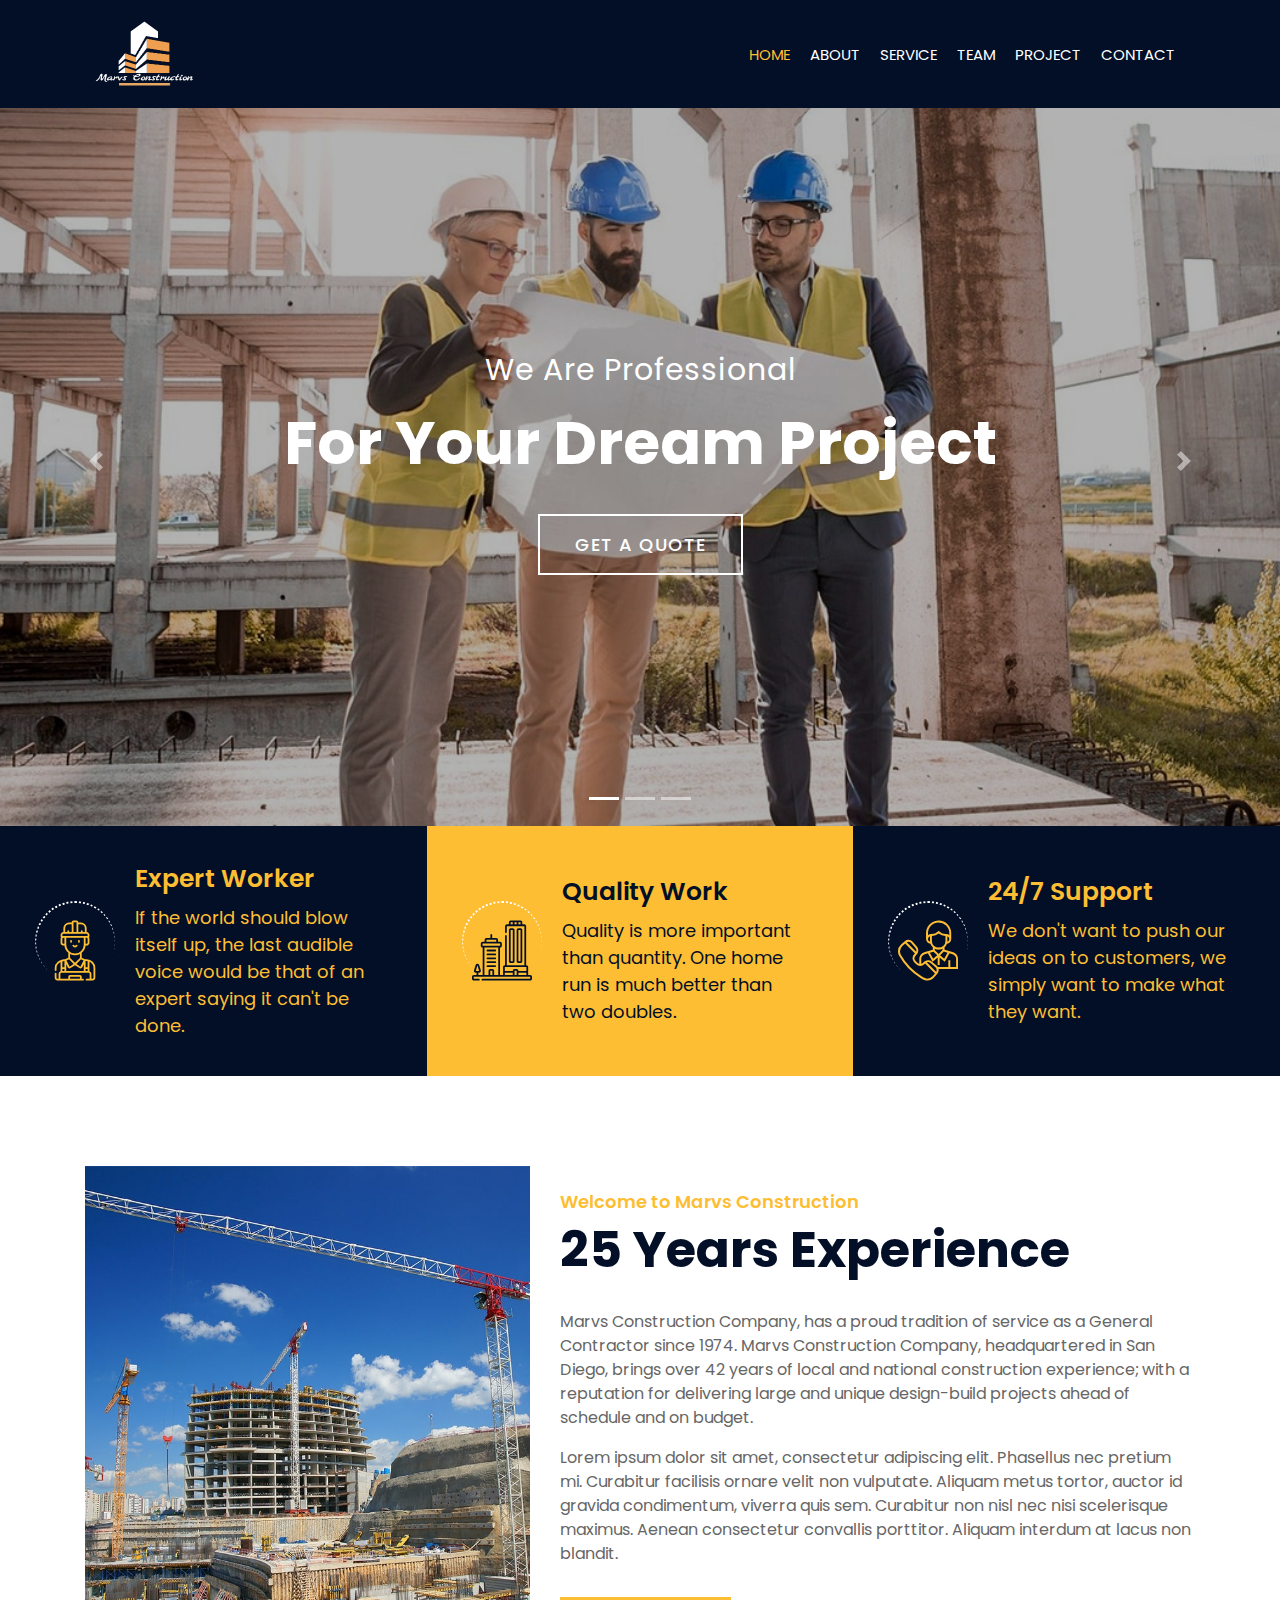
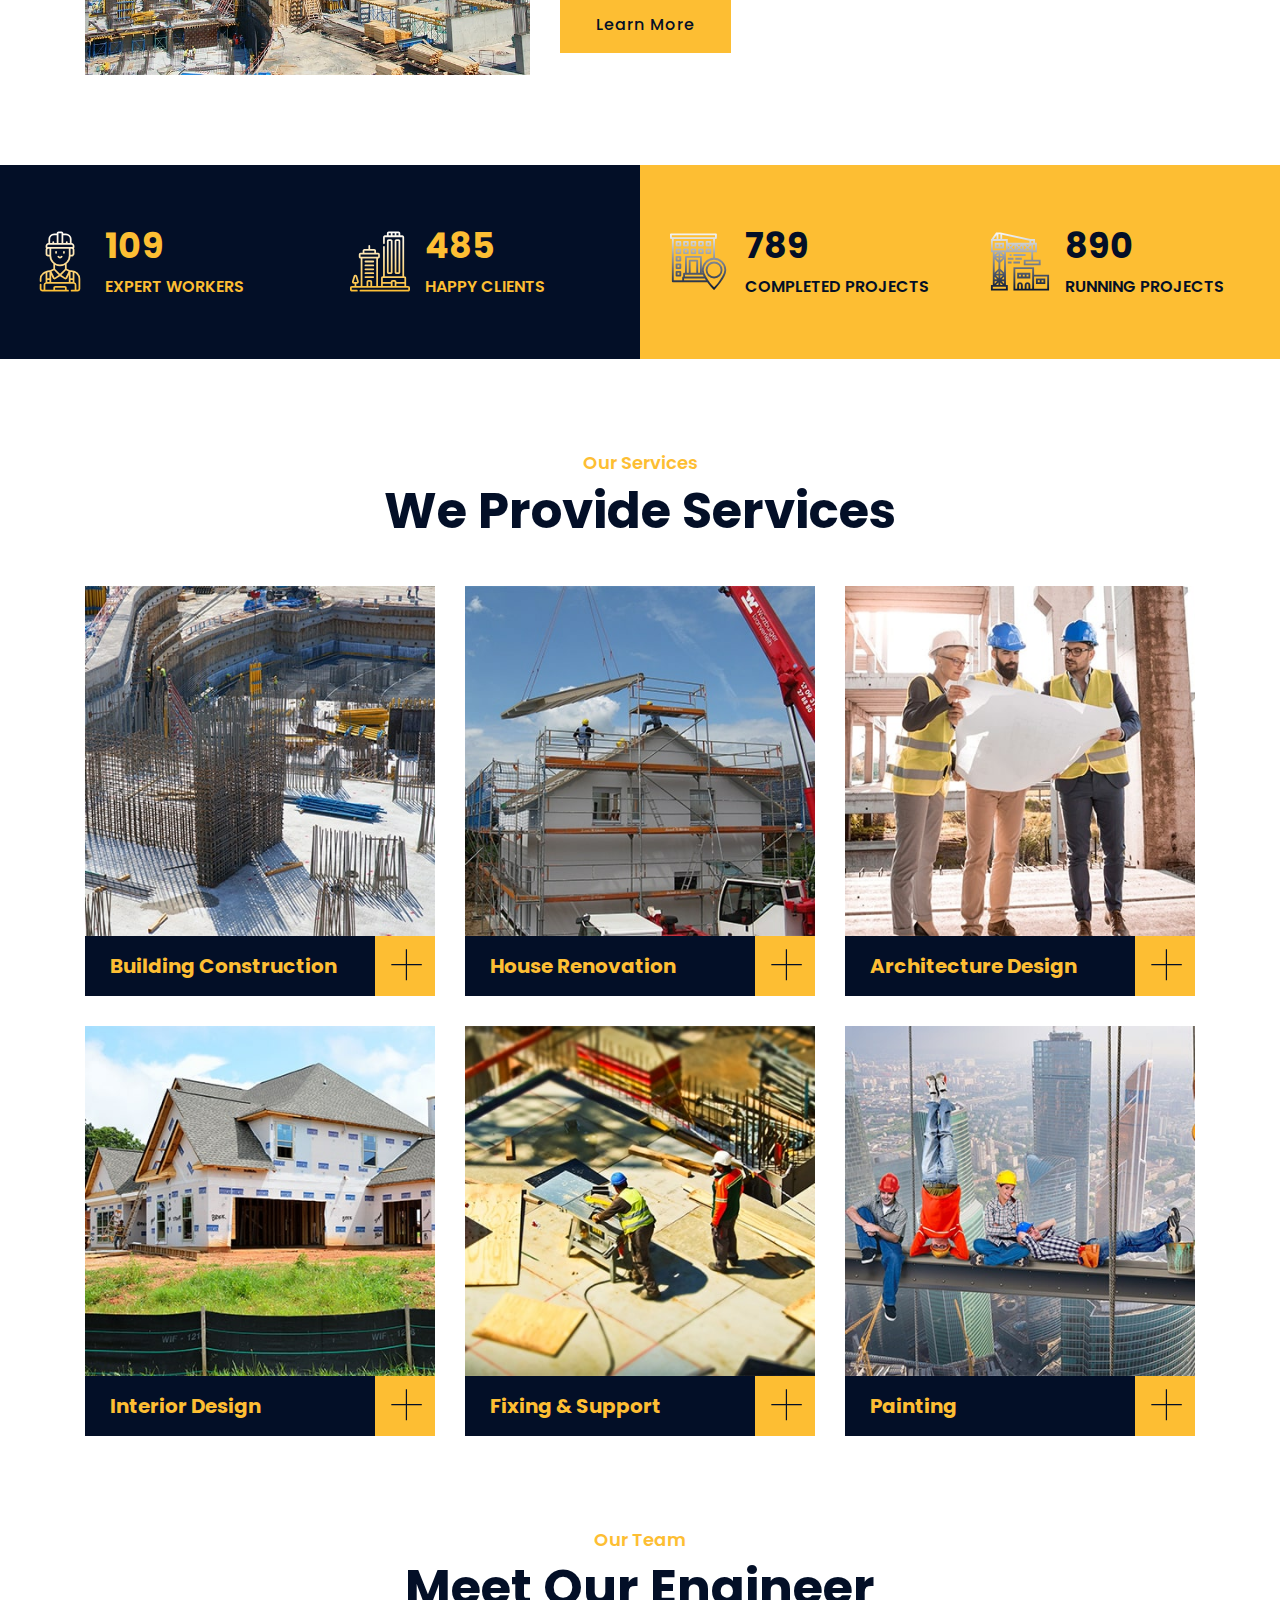
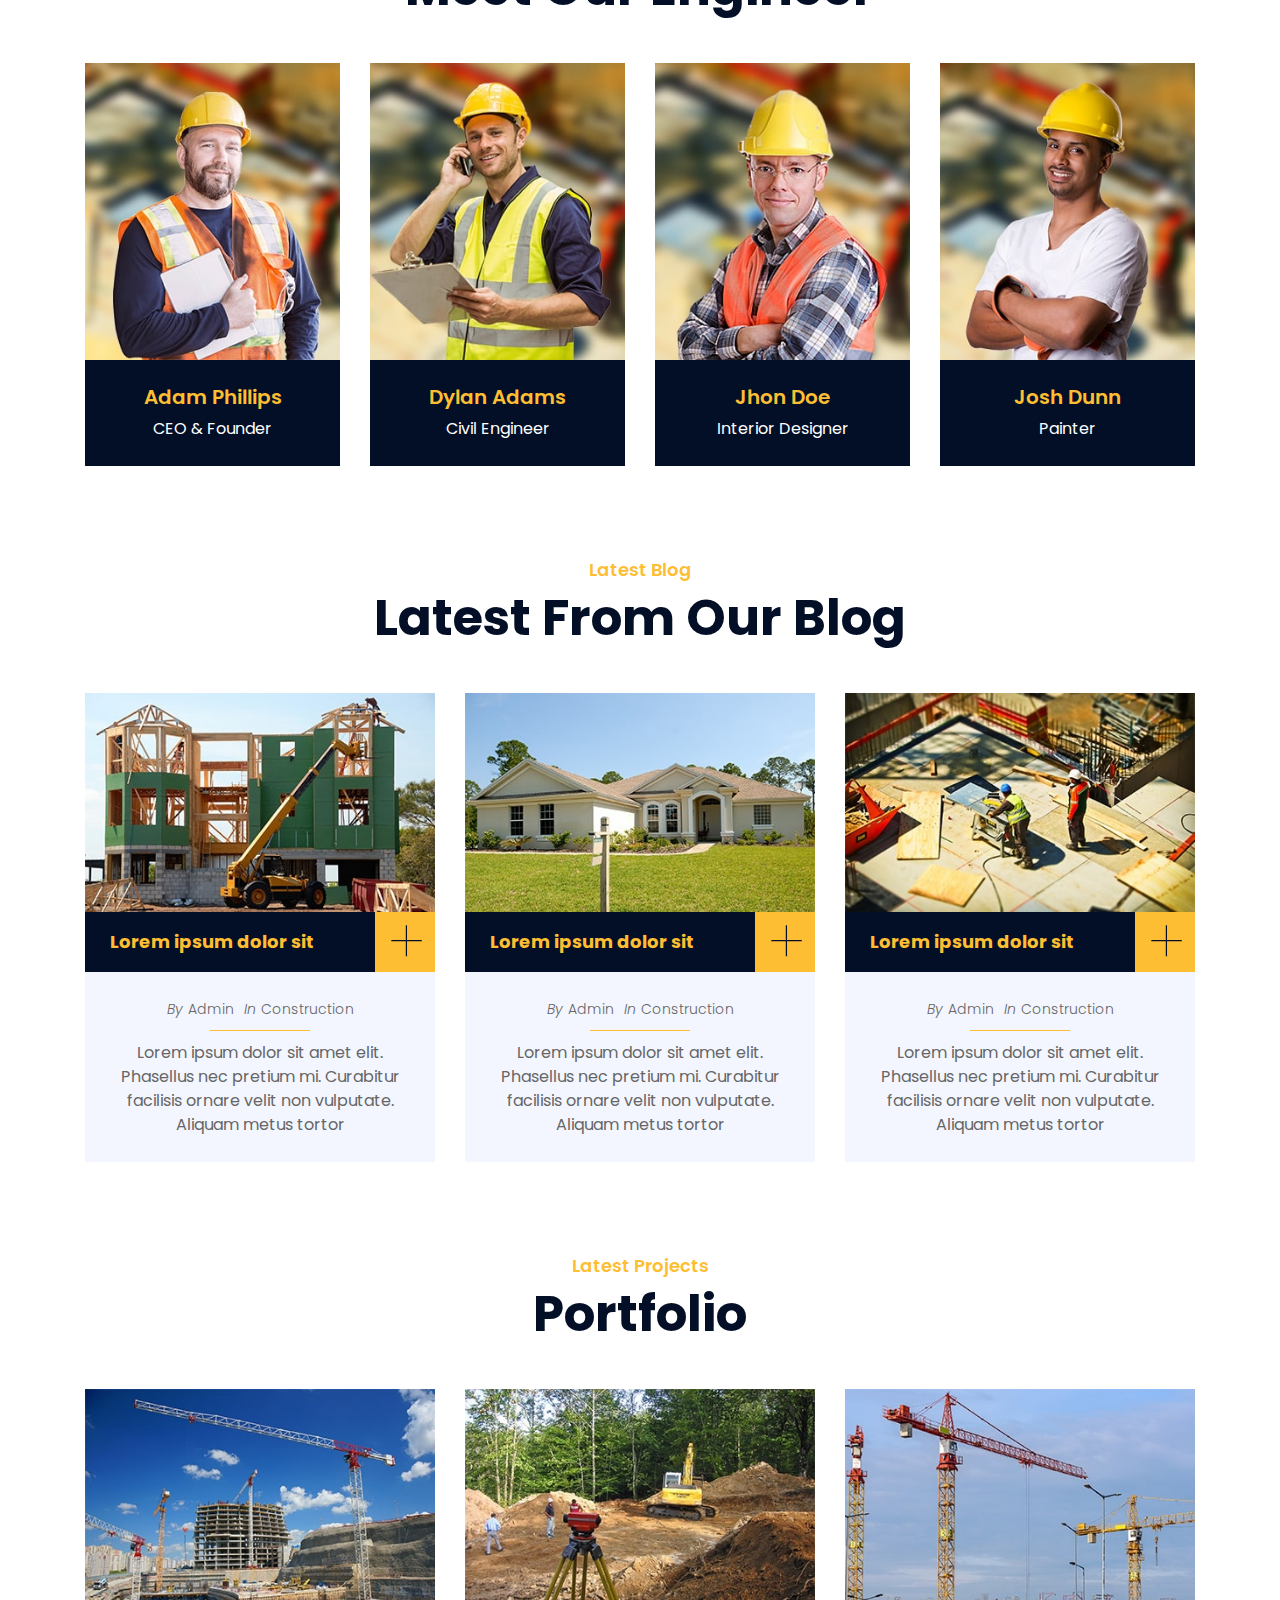
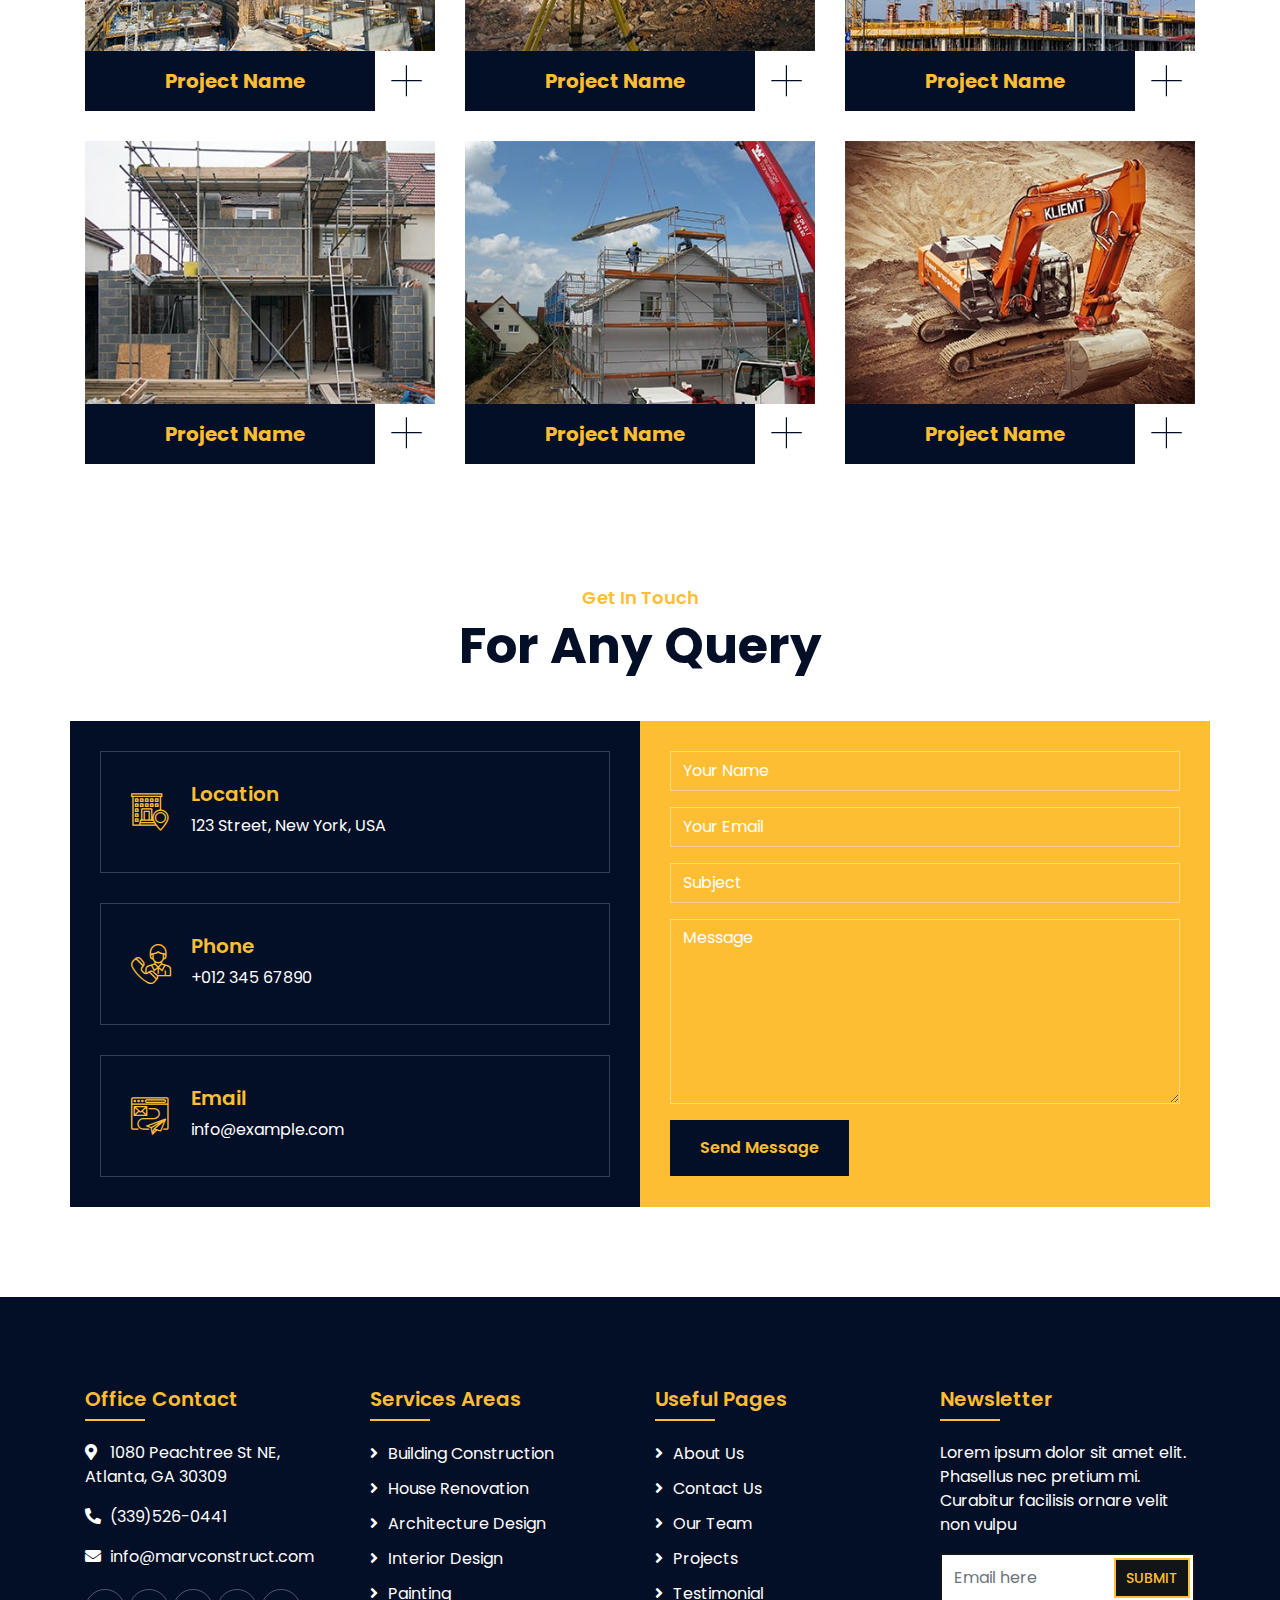
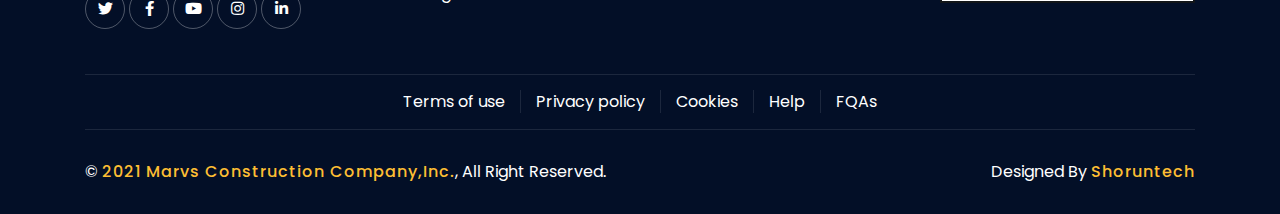
==== commit 18715147: "Update index.html" ====
--- a/index.html
+++ b/index.html
@@ -1,4 +1,4 @@
-!DOCTYPE html>
+<!DOCTYPE html>
 <html lang="en">
     <head>
         <meta charset="utf-8">
@@ -51,12 +51,12 @@
                         <div class="collapse navbar-collapse justify-content-between" id="navbarCollapse">
                             <div class="navbar-nav ml-auto">
                                 <a href="index.html" class="nav-item nav-link active">Home</a>
-                                <a href="about.html" class="nav-item nav-link">About</a>
-                                <a href="service.html" class="nav-item nav-link">Service</a>
-                                <a href="team.html" class="nav-item nav-link">Team</a>
-                                <a href="portfolio.html" class="nav-item nav-link">Project</a>
+                                <a href="#about" class="nav-item nav-link">About</a>
+                                <a href="#service" class="nav-item nav-link">Service</a>
+                                <a href="#team" class="nav-item nav-link">Team</a>
+                                <a href="#project" class="nav-item nav-link">Project</a>
                                
-                                <a href="contact.html" class="nav-item nav-link">Contact</a>
+                                <a href="#contact" class="nav-item nav-link">Contact</a>
                             </div>
                             
                         </div>
@@ -117,7 +117,7 @@
             <!-- Carousel End -->
 
 
-            <!-- Feature Start-->
+             <!-- Feature Start-->
             <div class="feature wow fadeInUp" data-wow-delay="0.1s">
                 <div class="container-fluid">
                     <div class="row align-items-center">
@@ -161,7 +161,7 @@
 
 
             <!-- About Start -->
-            <div class="about wow fadeInUp" data-wow-delay="0.1s">
+            <div class="about wow fadeInUp" id="about" data-wow-delay="0.1s">
                 <div class="container">
                     <div class="row align-items-center">
                         <div class="col-lg-5 col-md-6">
@@ -249,7 +249,7 @@
 
 
             <!-- Service Start -->
-            <div class="service">
+            <div class="service" id="service">
                 <div class="container">
                     <div class="section-header text-center">
                         <p>Our Services</p>
@@ -361,7 +361,7 @@
 
 
             <!-- Team Start -->
-            <div class="team">
+            <div class="team" id="team">
                 <div class="container">
                     <div class="section-header text-center">
                         <p>Our Team</p>
@@ -499,7 +499,179 @@
                 </div>
             </div>
             <!-- Blog End -->
-
+            <div class="portfolio" id="project">
+                <div class="container">
+                    <div class="section-header text-center">
+                        <p>Latest Projects</p>
+                        <h2>Portfolio</h2>
+                    </div>
+                    
+                    <div class="row portfolio-container">
+                        <div class="col-lg-4 col-md-6 col-sm-12 portfolio-item first wow fadeInUp" data-wow-delay="0.1s">
+                            <div class="portfolio-warp">
+                                <div class="portfolio-img">
+                                    <img src="img/portfolio-1.jpg" alt="Image">
+                                    <div class="portfolio-overlay">
+                                        <p>
+                                            Lorem ipsum dolor sit amet elit. Phasel nec pretium mi. Curabit facilis ornare velit non. Aliqu metus tortor, auctor id gravi condime, viverra quis sem.
+                                        </p>
+                                    </div>
+                                </div>
+                                <div class="portfolio-text">
+                                    <h3>Project Name</h3>
+                                    <a class="btn" href="img/portfolio-1.jpg" data-lightbox="portfolio">+</a>
+                                </div>
+                            </div>
+                        </div>
+                        <div class="col-lg-4 col-md-6 col-sm-12 portfolio-item second wow fadeInUp" data-wow-delay="0.2s">
+                            <div class="portfolio-warp">
+                                <div class="portfolio-img">
+                                    <img src="img/portfolio-2.jpg" alt="Image">
+                                    <div class="portfolio-overlay">
+                                        <p>
+                                            Lorem ipsum dolor sit amet elit. Phasel nec pretium mi. Curabit facilis ornare velit non. Aliqu metus tortor, auctor id gravi condime, viverra quis sem.
+                                        </p>
+                                    </div>
+                                </div>
+                                <div class="portfolio-text">
+                                    <h3>Project Name</h3>
+                                    <a class="btn" href="img/portfolio-2.jpg" data-lightbox="portfolio">+</a>
+                                </div>
+                            </div>
+                        </div>
+                        <div class="col-lg-4 col-md-6 col-sm-12 portfolio-item third wow fadeInUp" data-wow-delay="0.3s">
+                            <div class="portfolio-warp">
+                                <div class="portfolio-img">
+                                    <img src="img/portfolio-3.jpg" alt="Image">
+                                    <div class="portfolio-overlay">
+                                        <p>
+                                            Lorem ipsum dolor sit amet elit. Phasel nec pretium mi. Curabit facilis ornare velit non. Aliqu metus tortor, auctor id gravi condime, viverra quis sem.
+                                        </p>
+                                    </div>
+                                </div>
+                                <div class="portfolio-text">
+                                    <h3>Project Name</h3>
+                                    <a class="btn" href="img/portfolio-3.jpg" data-lightbox="portfolio">+</a>
+                                </div>
+                            </div>
+                        </div>
+                        <div class="col-lg-4 col-md-6 col-sm-12 portfolio-item first wow fadeInUp" data-wow-delay="0.4s">
+                            <div class="portfolio-warp">
+                                <div class="portfolio-img">
+                                    <img src="img/portfolio-4.jpg" alt="Image">
+                                    <div class="portfolio-overlay">
+                                        <p>
+                                            Lorem ipsum dolor sit amet elit. Phasel nec pretium mi. Curabit facilis ornare velit non. Aliqu metus tortor, auctor id gravi condime, viverra quis sem.
+                                        </p>
+                                    </div>
+                                </div>
+                                <div class="portfolio-text">
+                                    <h3>Project Name</h3>
+                                    <a class="btn" href="img/portfolio-4.jpg" data-lightbox="portfolio">+</a>
+                                </div>
+                            </div>
+                        </div>
+                        <div class="col-lg-4 col-md-6 col-sm-12 portfolio-item second wow fadeInUp" data-wow-delay="0.5s">
+                            <div class="portfolio-warp">
+                                <div class="portfolio-img">
+                                    <img src="img/portfolio-5.jpg" alt="Image">
+                                    <div class="portfolio-overlay">
+                                        <p>
+                                            Lorem ipsum dolor sit amet elit. Phasel nec pretium mi. Curabit facilis ornare velit non. Aliqu metus tortor, auctor id gravi condime, viverra quis sem.
+                                        </p>
+                                    </div>
+                                </div>
+                                <div class="portfolio-text">
+                                    <h3>Project Name</h3>
+                                    <a class="btn" href="img/portfolio-5.jpg" data-lightbox="portfolio">+</a>
+                                </div>
+                            </div>
+                        </div>
+                        <div class="col-lg-4 col-md-6 col-sm-12 portfolio-item third wow fadeInUp" data-wow-delay="0.6s">
+                            <div class="portfolio-warp">
+                                <div class="portfolio-img">
+                                    <img src="img/portfolio-6.jpg" alt="Image">
+                                    <div class="portfolio-overlay">
+                                        <p>
+                                            Lorem ipsum dolor sit amet elit. Phasel nec pretium mi. Curabit facilis ornare velit non. Aliqu metus tortor, auctor id gravi condime, viverra quis sem.
+                                        </p>
+                                    </div>
+                                </div>
+                                <div class="portfolio-text">
+                                    <h3>Project Name</h3>
+                                    <a class="btn" href="img/portfolio-6.jpg" data-lightbox="portfolio">+</a>
+                                </div>
+                            </div>
+                        </div>
+                    </div>
+                    
+                </div>
+            </div>
+
+
+             <!-- Contact Start -->
+             <div class="contact wow fadeInUp" id="contact">
+                <div class="container">
+                    <div class="section-header text-center">
+                        <p>Get In Touch</p>
+                        <h2>For Any Query</h2>
+                    </div>
+                    <div class="row">
+                        <div class="col-md-6">
+                            <div class="contact-info">
+                                <div class="contact-item">
+                                    <i class="flaticon-address"></i>
+                                    <div class="contact-text">
+                                        <h2>Location</h2>
+                                        <p>123 Street, New York, USA</p>
+                                    </div>
+                                </div>
+                                <div class="contact-item">
+                                    <i class="flaticon-call"></i>
+                                    <div class="contact-text">
+                                        <h2>Phone</h2>
+                                        <p>+012 345 67890</p>
+                                    </div>
+                                </div>
+                                <div class="contact-item">
+                                    <i class="flaticon-send-mail"></i>
+                                    <div class="contact-text">
+                                        <h2>Email</h2>
+                                        <p>info@example.com</p>
+                                    </div>
+                                </div>
+                            </div>
+                        </div>
+                        <div class="col-md-6">
+                            <div class="contact-form">
+                                <div id="success"></div>
+                                <form name="sentMessage" id="contactForm" novalidate="novalidate">
+                                    <div class="control-group">
+                                        <input type="text" class="form-control" id="name" placeholder="Your Name" required="required" data-validation-required-message="Please enter your name" />
+                                        <p class="help-block text-danger"></p>
+                                    </div>
+                                    <div class="control-group">
+                                        <input type="email" class="form-control" id="email" placeholder="Your Email" required="required" data-validation-required-message="Please enter your email" />
+                                        <p class="help-block text-danger"></p>
+                                    </div>
+                                    <div class="control-group">
+                                        <input type="text" class="form-control" id="subject" placeholder="Subject" required="required" data-validation-required-message="Please enter a subject" />
+                                        <p class="help-block text-danger"></p>
+                                    </div>
+                                    <div class="control-group">
+                                        <textarea class="form-control" id="message" placeholder="Message" required="required" data-validation-required-message="Please enter your message"></textarea>
+                                        <p class="help-block text-danger"></p>
+                                    </div>
+                                    <div>
+                                        <button class="btn" type="submit" id="sendMessageButton">Send Message</button>
+                                    </div>
+                                </form>
+                            </div>
+                        </div>
+                    </div>
+                </div>
+            </div>
+            <!-- Contact End -->
 
             <!-- Footer Start -->
             <div class="footer wow fadeIn" data-wow-delay="0.3s">
@@ -569,7 +741,7 @@
                             <p>&copy; <a href="#"> 2021 Marvs Construction Company,Inc.</a>, All Right Reserved.</p>
                         </div>
                         <div class="col-md-6">
-                            <p>Designed By <a href="https://gstech123.netlify.app/">Shoruntech</a></p>
+                            <p>Designed By <a href="https://htmlcodex.com">Shoruntech</a></p>
                         </div>
                     </div>
                 </div>
@@ -594,5 +766,4 @@
         <!-- Template Javascript -->
         <script src="js/main.js"></script>
     </body>
-    </html>
-    
+</html>
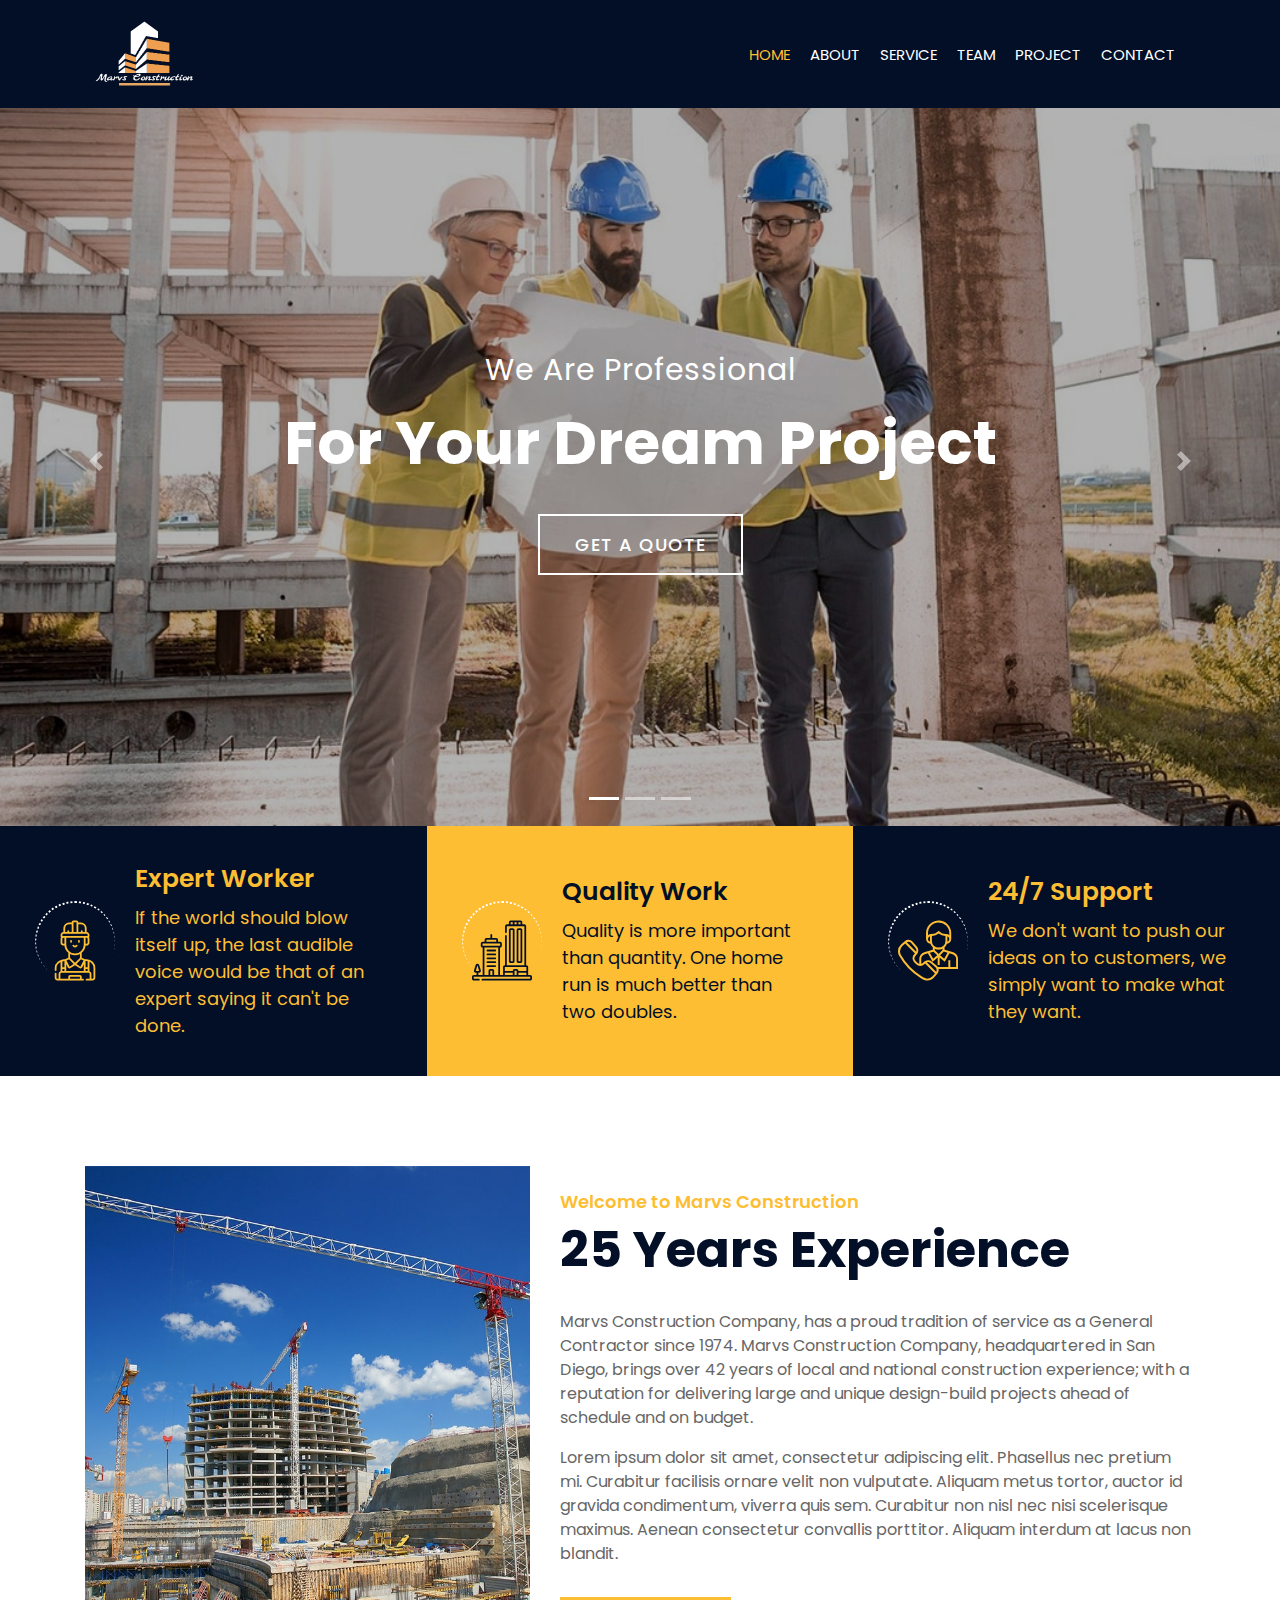
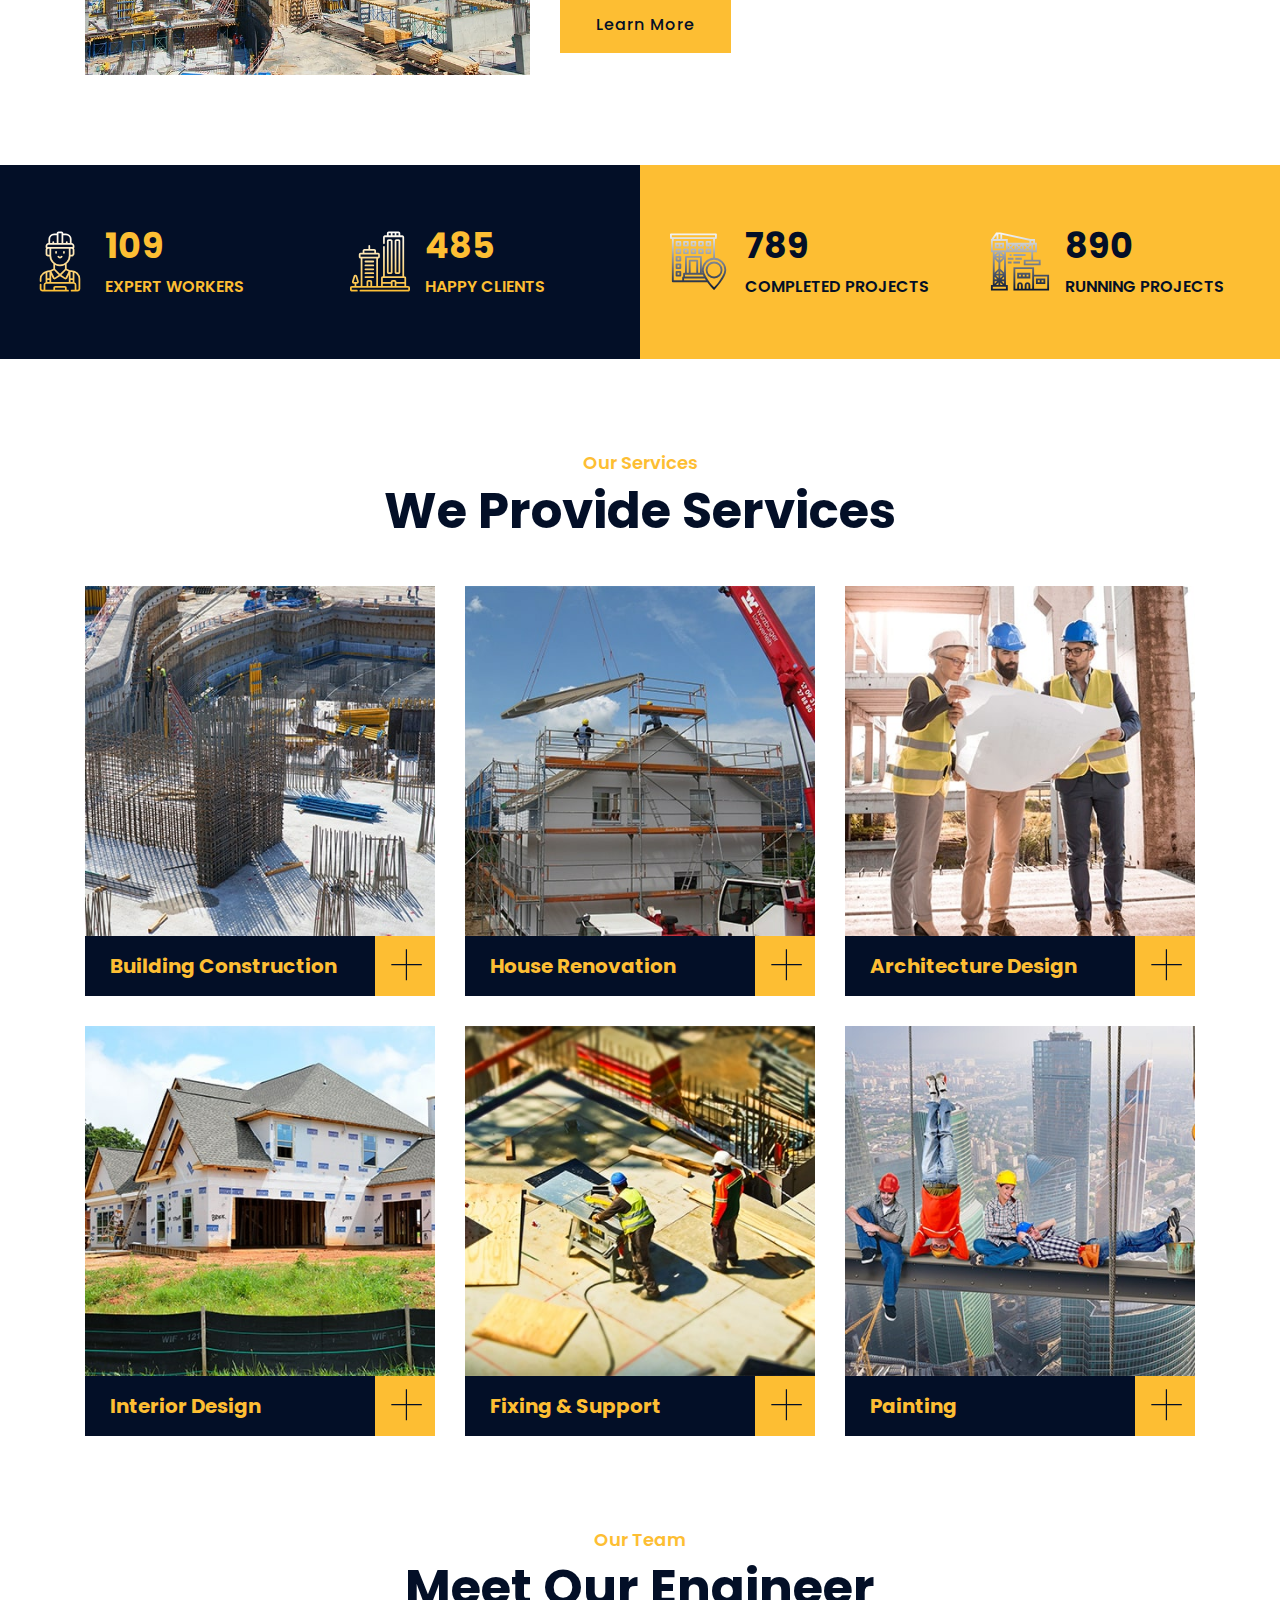
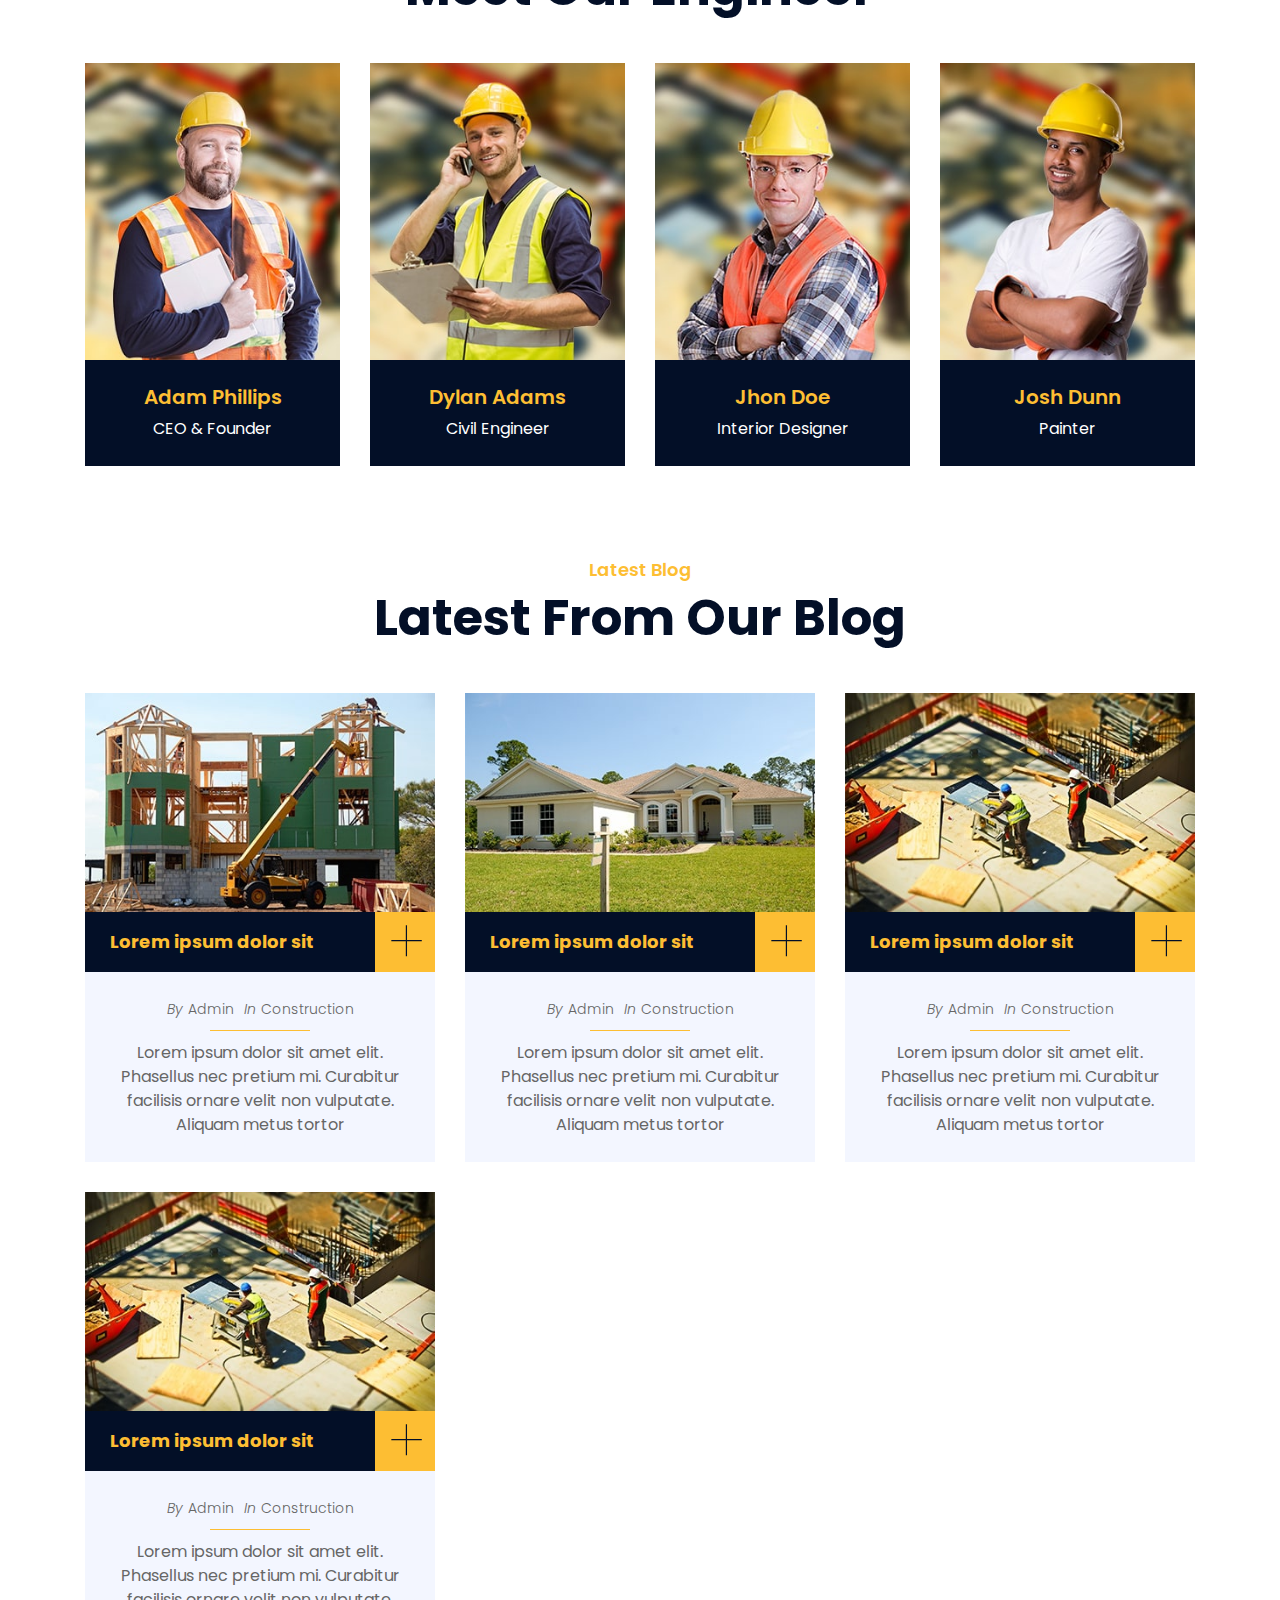
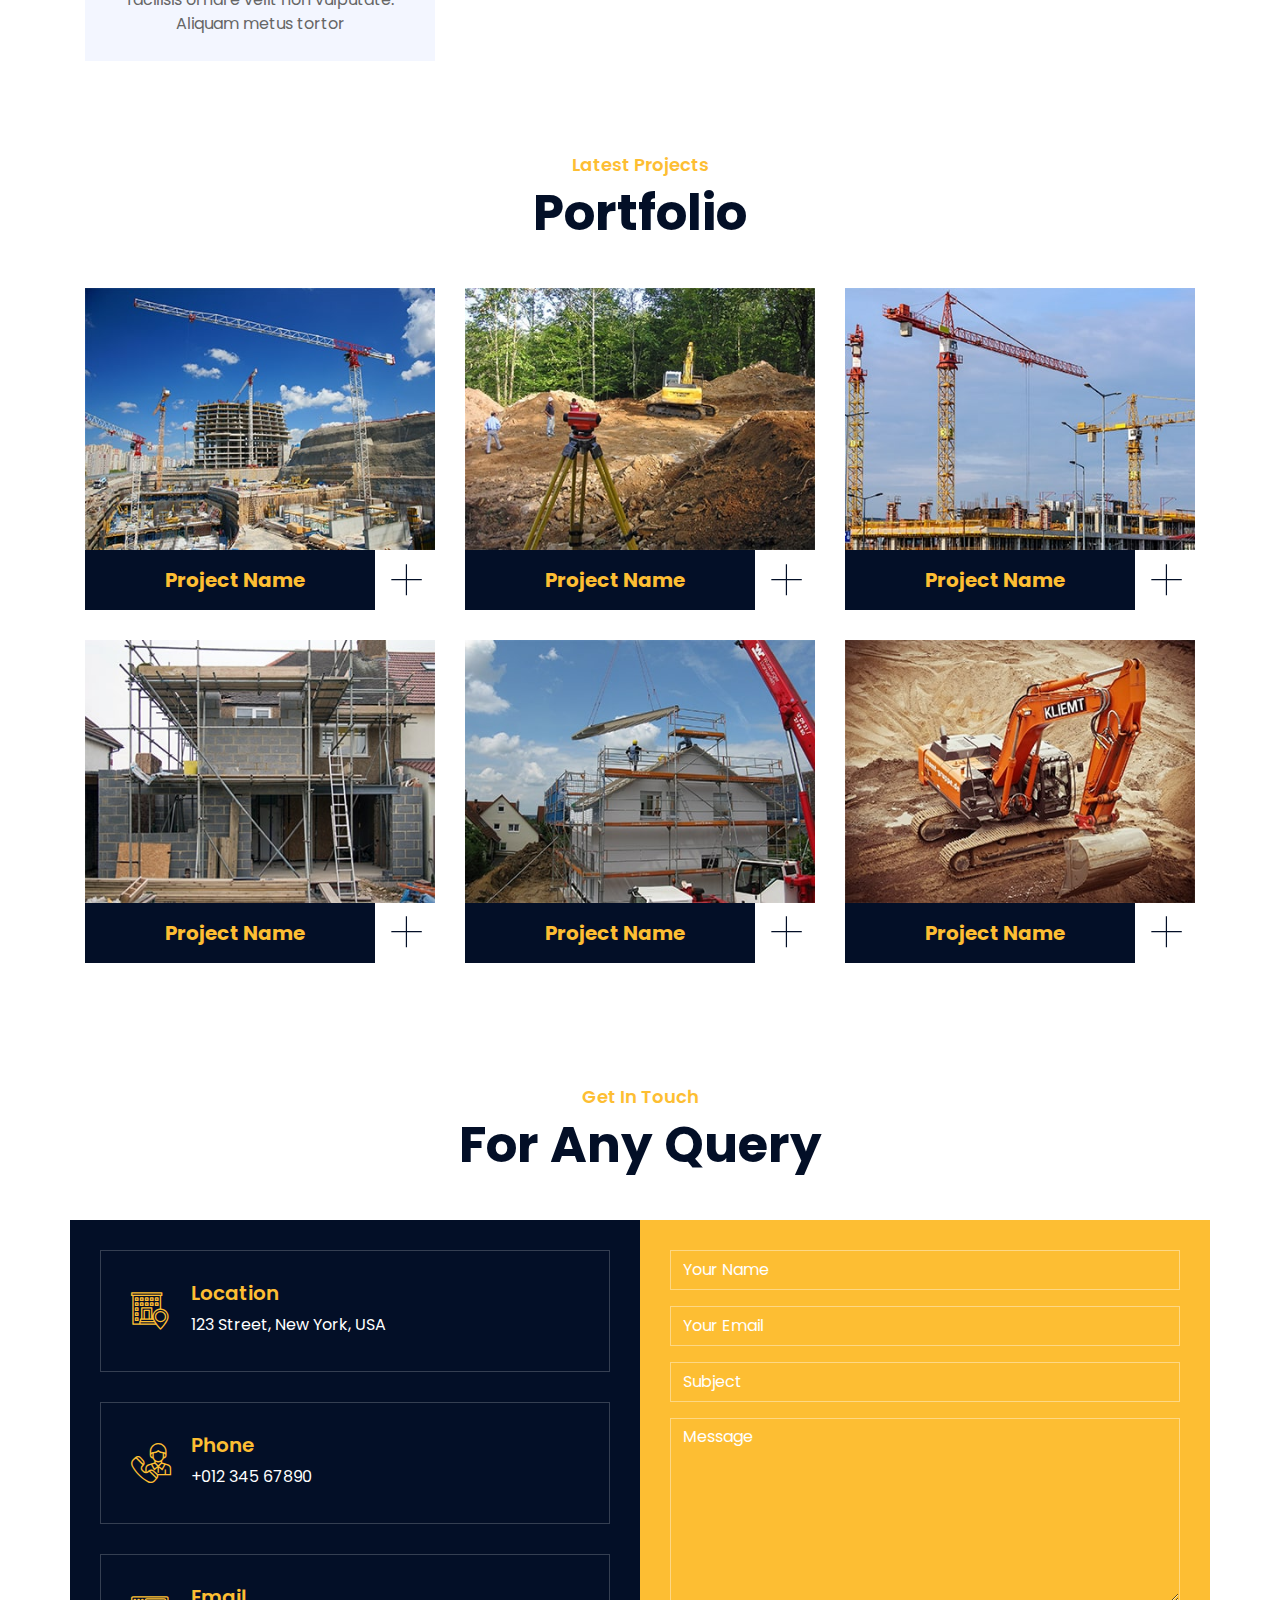
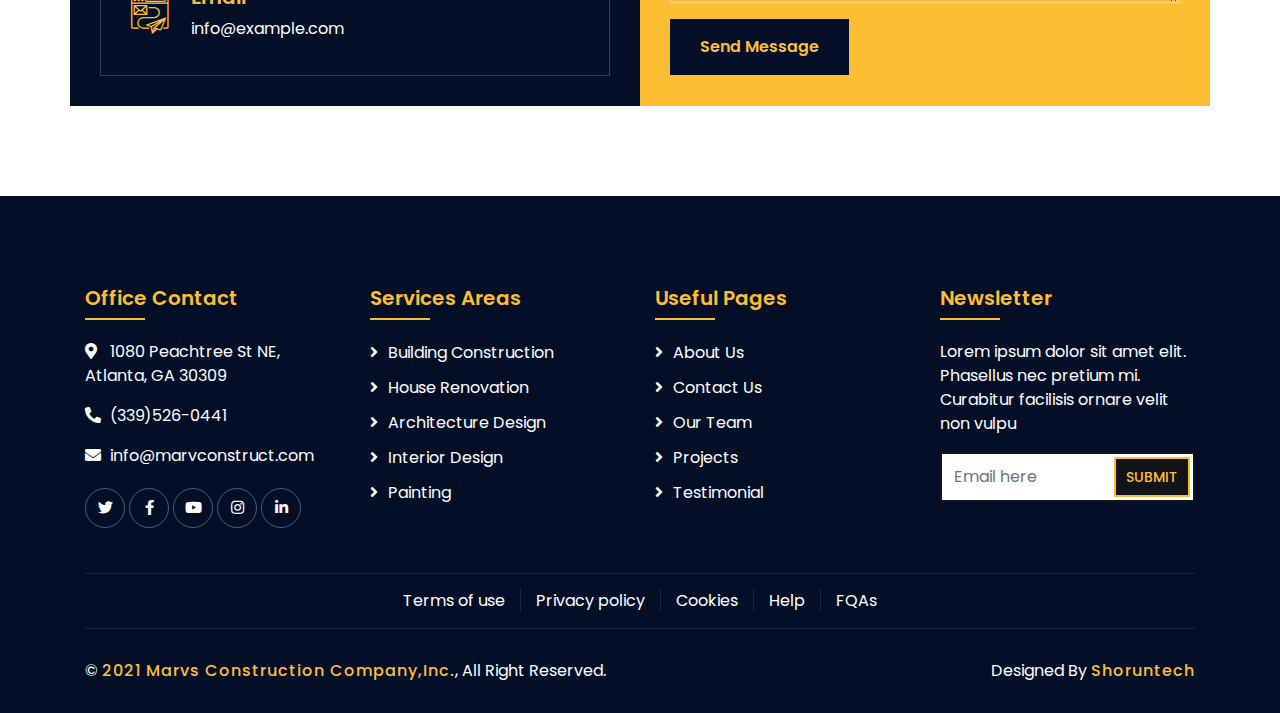
==== commit 7b0bbc1a: "Update index.html" ====
--- a/index.html
+++ b/index.html
@@ -495,6 +495,29 @@
                                 </div>
                             </div>
                         </div>
+                        
+                         <div class="col-lg-4 col-md-6 wow fadeInUp" data-wow-delay="0.2s">
+                            <div class="blog-item">
+                                <div class="blog-img">
+                                    <img src="img/blog-3.jpg" alt="Image">
+                                </div>
+                                <div class="blog-title">
+                                    <h3>Lorem ipsum dolor sit</h3>
+                                    <a class="btn" href="">+</a>
+                                </div>
+                                <div class="blog-meta">
+                                    <p>By<a href="">Admin</a></p>
+                                    <p>In<a href="">Construction</a></p>
+                                </div>
+                                <div class="blog-text">
+                                    <p>
+                                        Lorem ipsum dolor sit amet elit. Phasellus nec pretium mi. Curabitur facilisis ornare velit non vulputate. Aliquam metus tortor
+                                    </p>
+                                </div>
+                            </div>
+                        </div>
+                        
+                        
                     </div>
                 </div>
             </div>
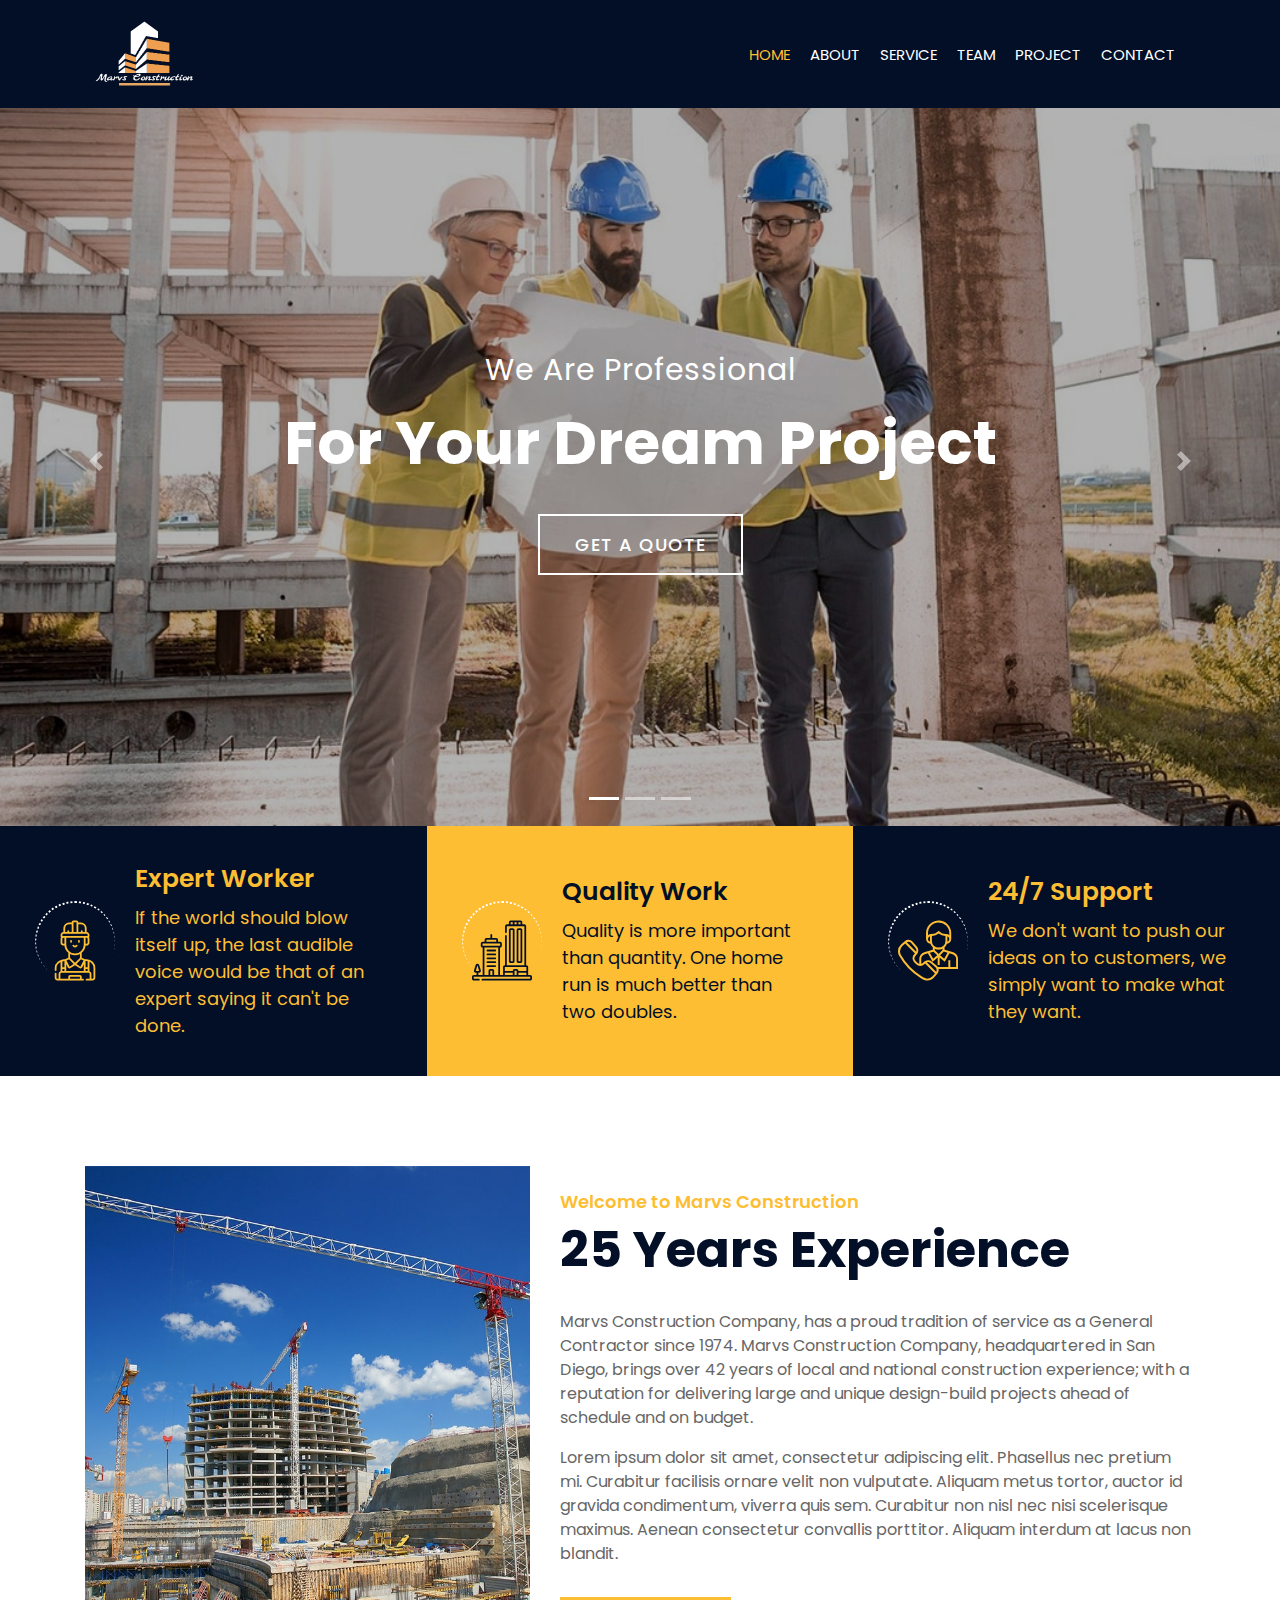
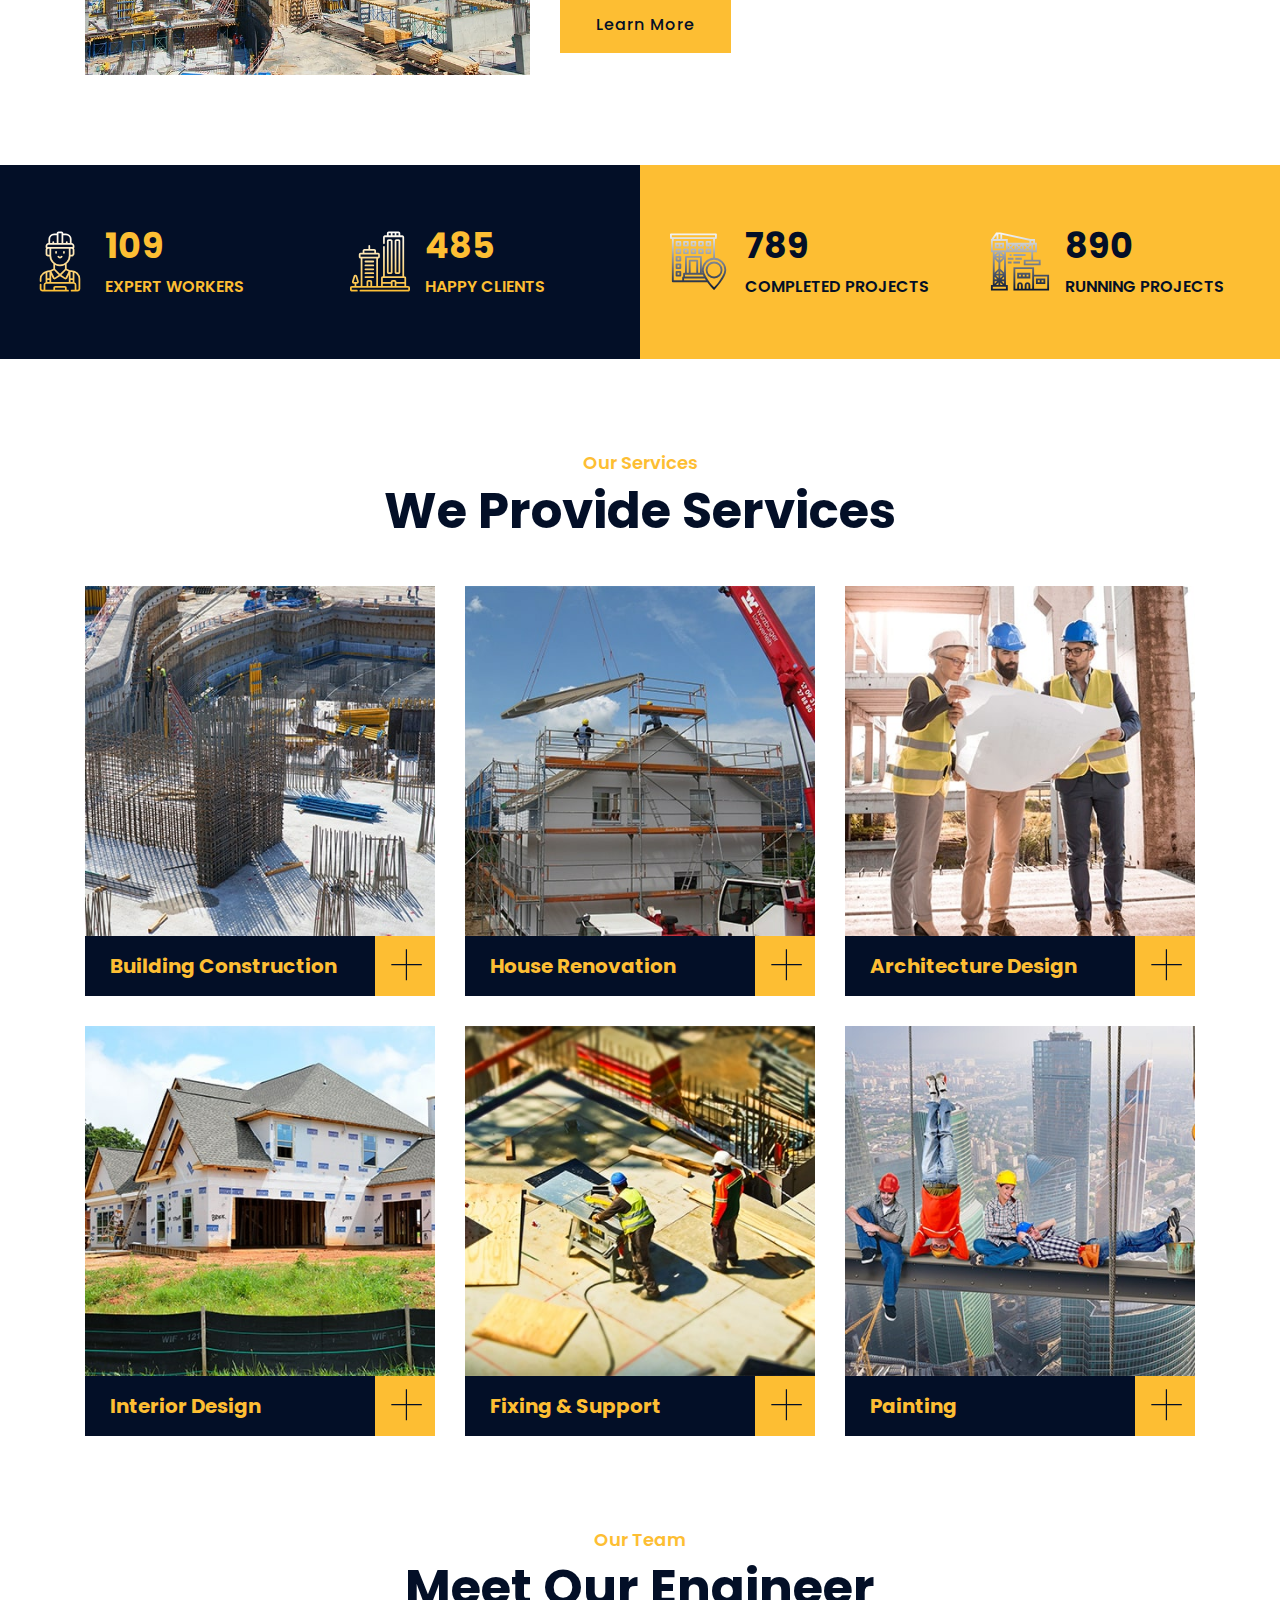
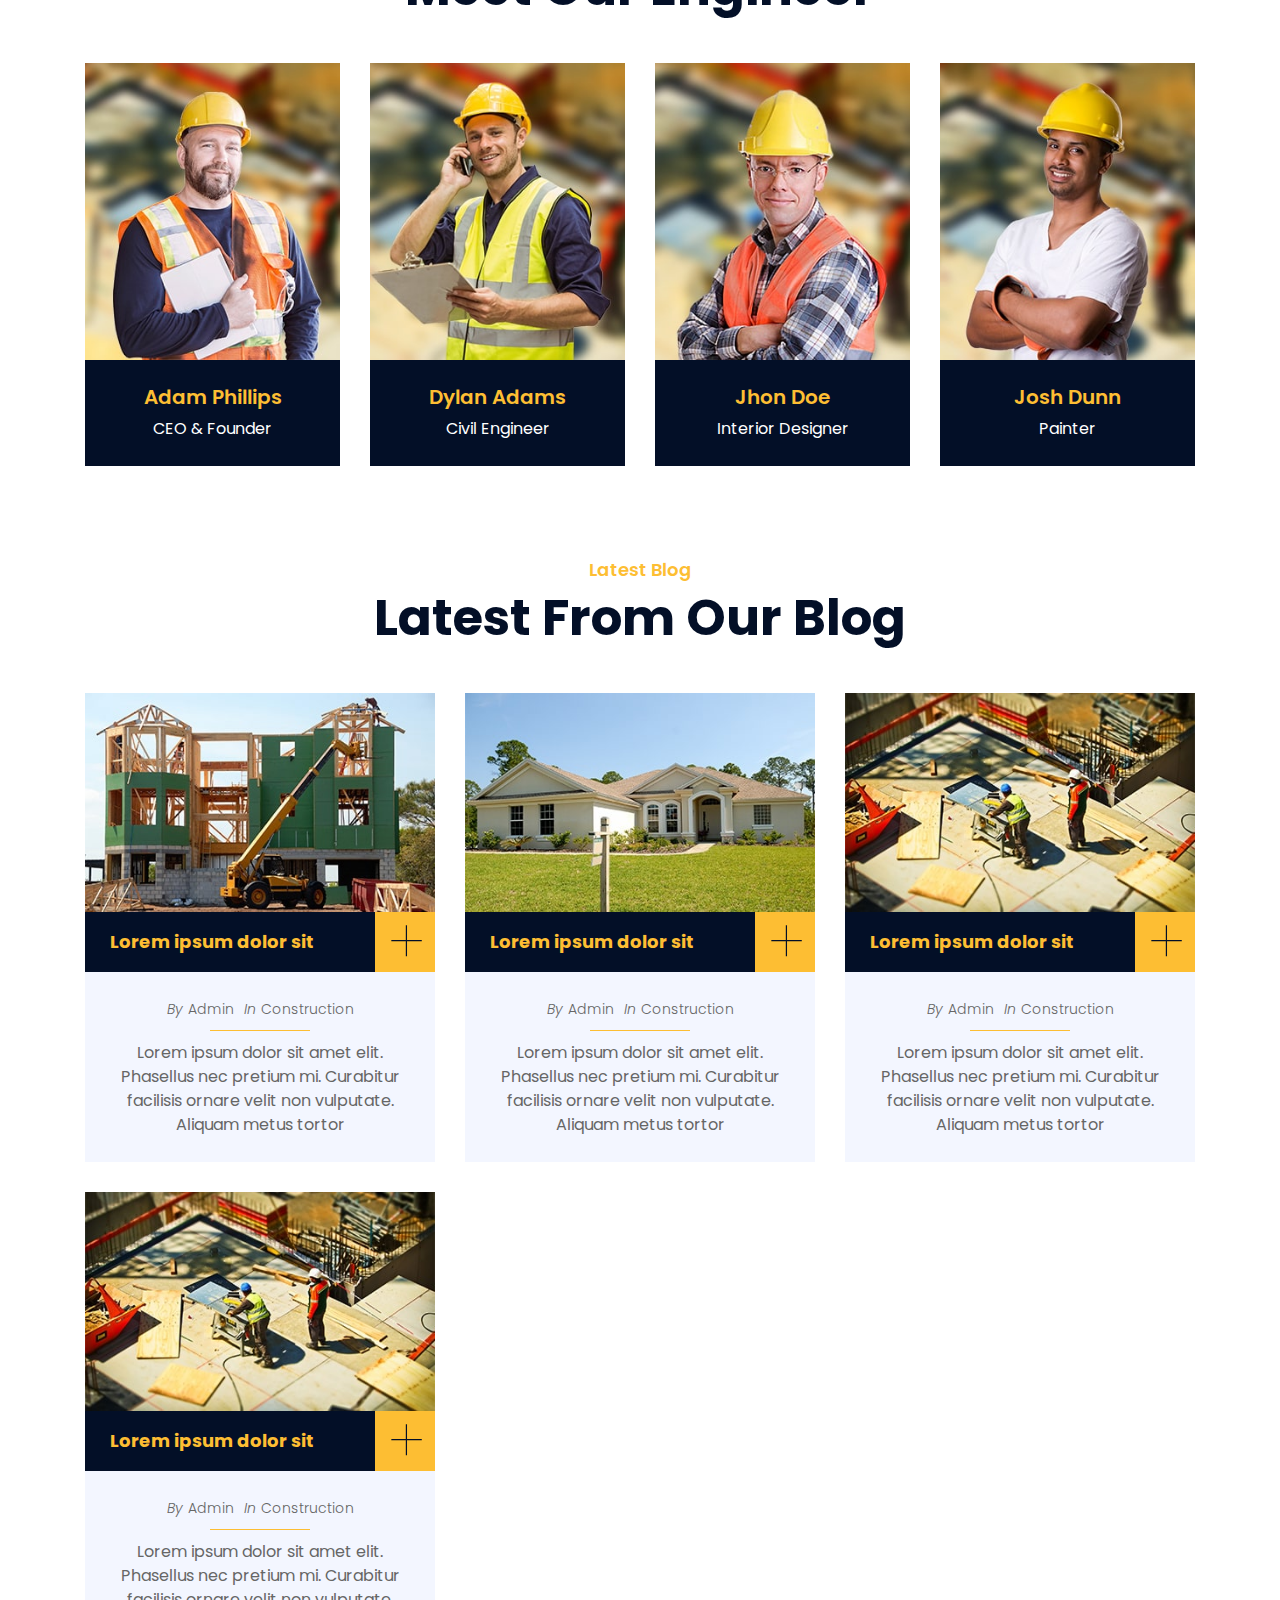
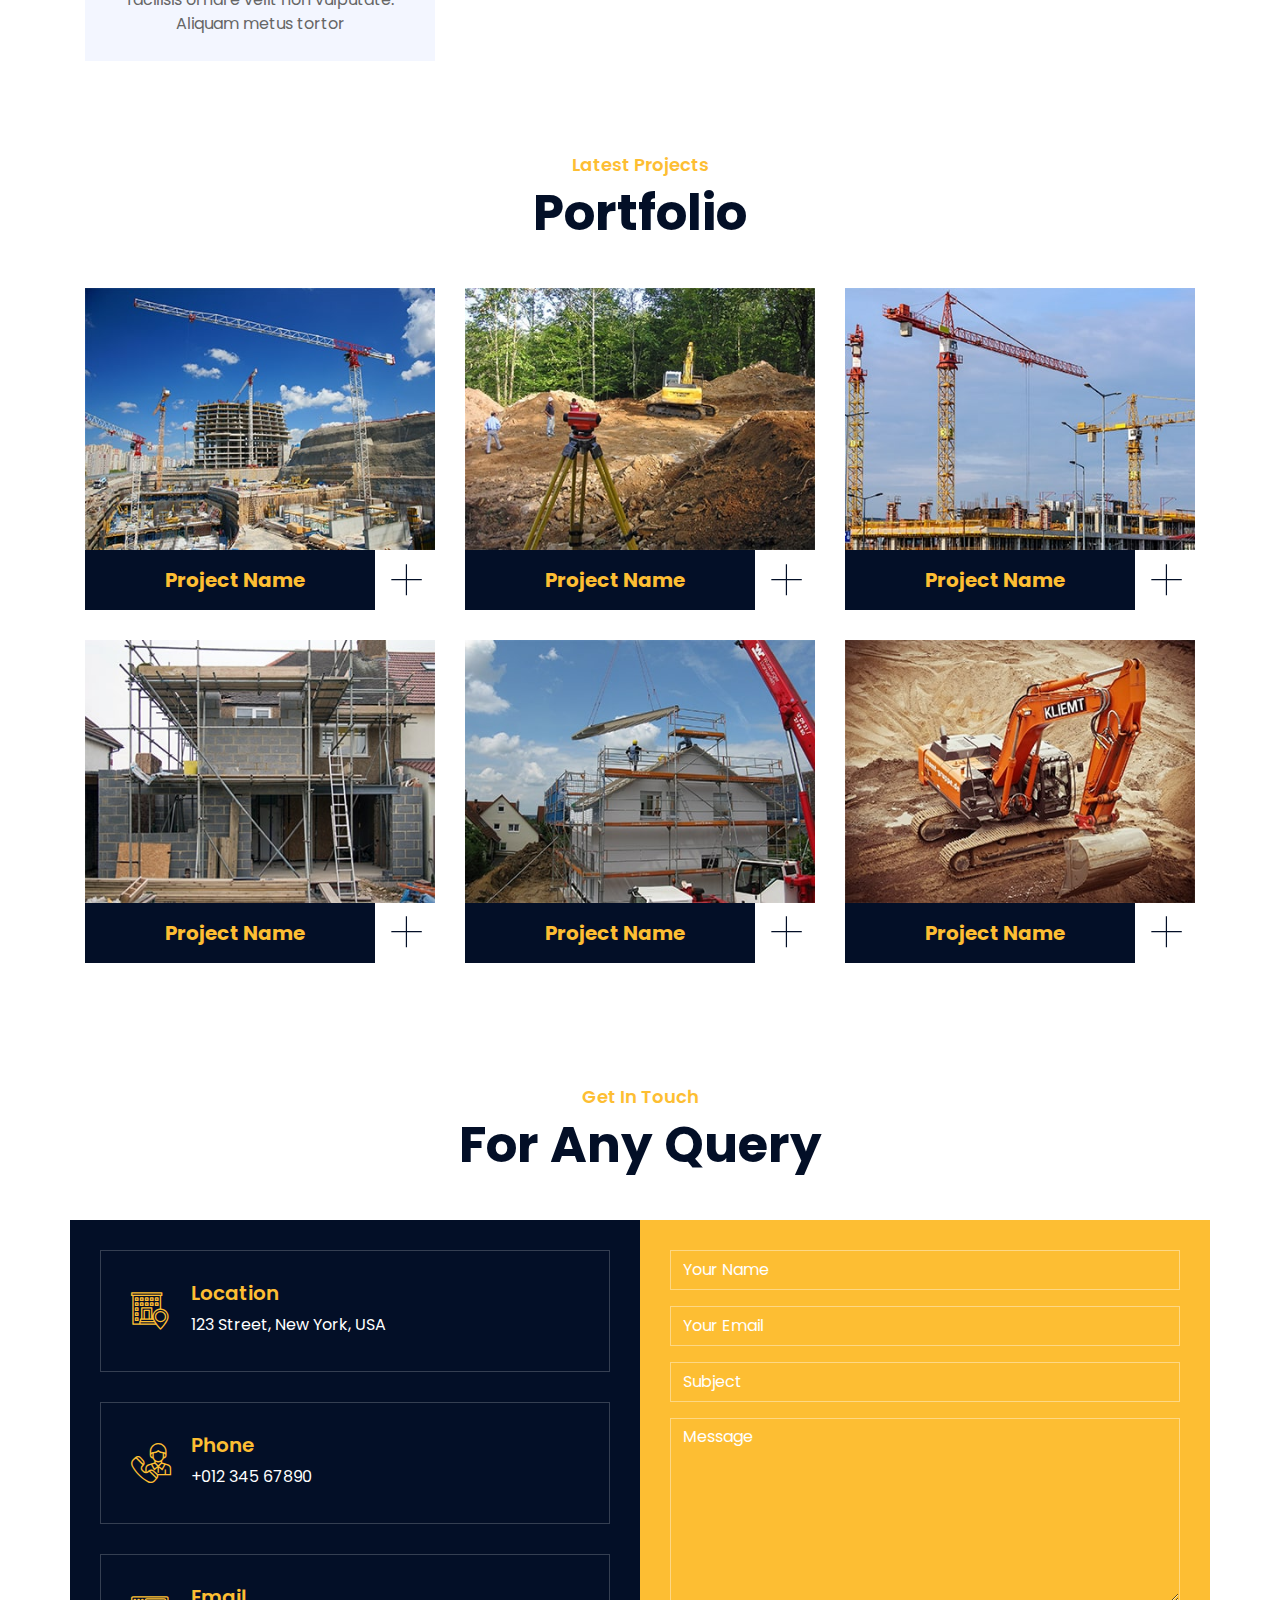
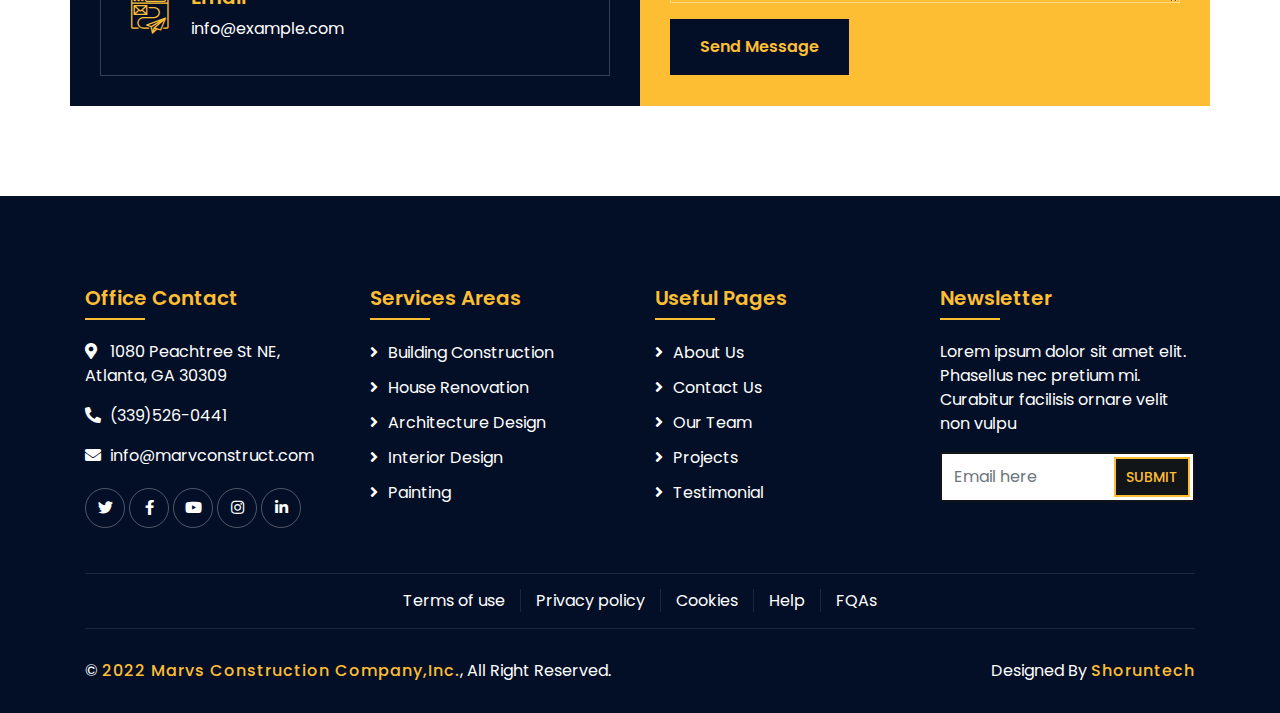
==== commit c7db6829: "Update index.html" ====
--- a/index.html
+++ b/index.html
@@ -761,7 +761,7 @@
                 <div class="container copyright">
                     <div class="row">
                         <div class="col-md-6">
-                            <p>&copy; <a href="#"> 2021 Marvs Construction Company,Inc.</a>, All Right Reserved.</p>
+                            <p>&copy; <a href="#"> 2022 Marvs Construction Company,Inc.</a>, All Right Reserved.</p>
                         </div>
                         <div class="col-md-6">
                             <p>Designed By <a href="https://htmlcodex.com">Shoruntech</a></p>
